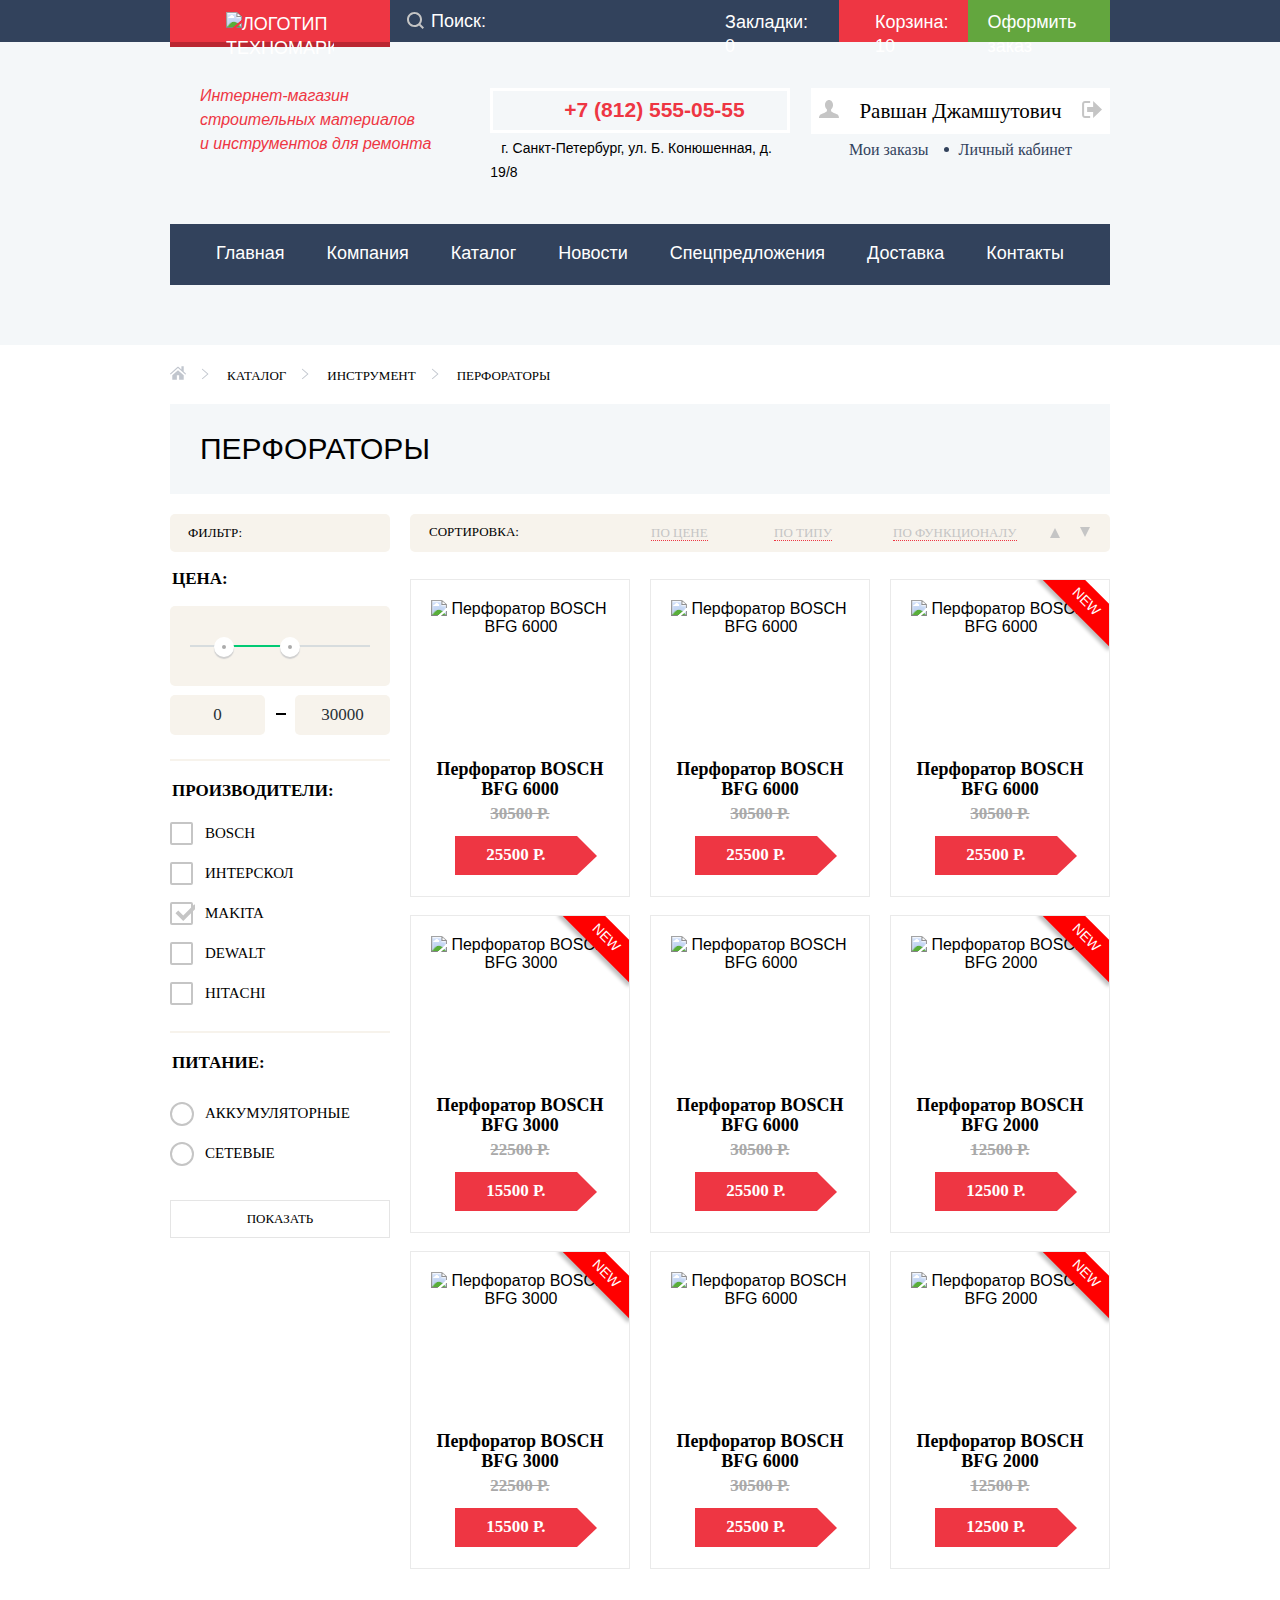
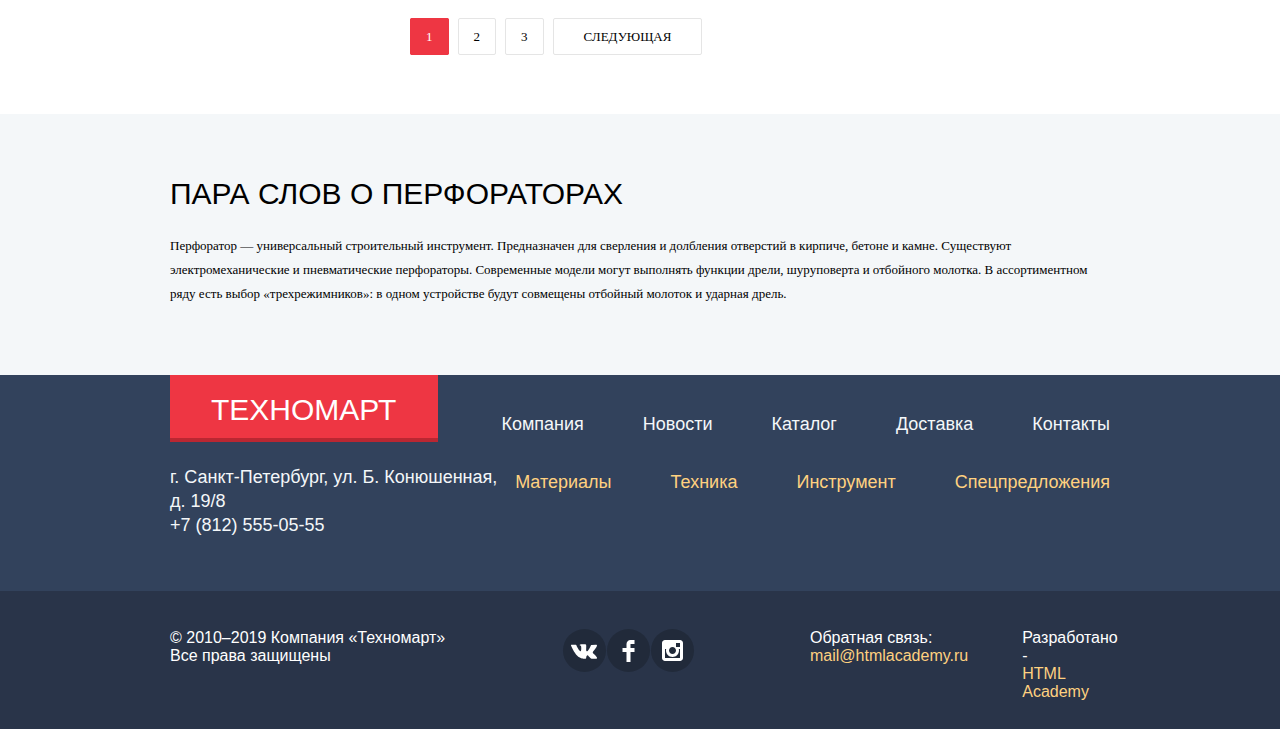
==== catalog.html @ 8b53e5fe "fix bug" ====
<!DOCTYPE html>
<html lang="ru">

<head>
  <meta charset="utf-8">
  <title>HTML Academy: Техномарт</title>
  <link rel="stylesheet" href="css/normalize.css">
  <link rel="stylesheet" href="css/style.min.css">
  <link rel="icon" href="favicon.ico">
  <link rel="icon" href="img/icons/icon_favicon.svg" type="image/svg+xml">
  <link rel="apple-touch-icon" href="img/favicon180.png">
  <link rel="manifest" href="manifest.webmanifest">
</head>

<body class="page-body">
  <header class="main-header">
    <section class="header-menu">
      <div class="container header-menu_content">
        <h2 class="visually-hidden">Меню</h2>
        <a class="header-menu__logo" href="#"><img src="img/logo.png" alt="Логотип техномаркет"></a>
        <form action="/" method="get" class="header-menu__search">
          <input type="text" placeholder="Поиск:">
          <svg width="17" height="17" viewBox="0 0 17 17" fill="none" xmlns="http://www.w3.org/2000/svg">
            <path fill-rule="evenodd" clip-rule="evenodd" d="M13.458 12.044L17 15.586L15.586 17L12.044 13.458C10.782 14.421 9.21 15 7.5 15C3.35786 15 0 11.6421 0 7.5C0 3.35786 3.35786 0 7.5 0C11.6421 0 15 3.35786 15 7.5C15.0001 9.14309 14.4581 10.7403 13.458 12.044ZM7.5 2C4.467 2 2 4.467 2 7.5C2.00331 10.5362 4.4638 12.9967 7.5 13C10.532 13 13 10.532 13 7.5C13 4.467 10.532 2 7.5 2Z" fill="#C5C5C5"/>
          </svg>
        </form>
        <a href="#" class="header-menu__bookmark">Закладки: 0</a>
        <a href="#" class="header-menu__cart  cart_not-empty">Корзина: 10</a>
        <a href="#" class="header-menu__checkout">Оформить заказ </a>
      </div>
    </section>
    <div class="header-info container">
      <p class="header-info__description">Интернет-магазин <br> строительных материалов <br> и инструментов для ремонта
      </p>
      <p class="header-info__contact">
        <a href="tel:+78125550555">+7 (812) 555-05-55</a> <br>
        <span> г. Санкт-Петербург, ул. Б. Конюшенная, д. 19/8</span>
      </p>
      <div class="header-info__authuser-navigation">
        <a class="user-name" href="#">
          <svg width="20" height="18" viewBox="0 0 20 18" fill="none" xmlns="http://www.w3.org/2000/svg">
            <path
              d="M17.881 14.166C15.737 13.431 13.625 12.5 12.674 11.776C12.017 11.275 11.904 10.158 12.157 9.361C13.275 8.458 14.021 6.884 14.021 5.083C14.021 2.276 12.221 0 10 0C7.77902 0 5.97901 2.276 5.97901 5.083C5.97901 6.884 6.72501 8.457 7.84201 9.36C8.09501 10.158 7.98302 11.275 7.32502 11.776C6.37502 12.5 4.26201 13.43 2.11801 14.166C-0.0259852 14.902 1.48343e-05 18 1.48343e-05 18H20C20 18 20.025 14.901 17.881 14.166Z"
              fill="#C5C5C5" />
          </svg>
          <span>Равшан Джамшутович</span>
          <svg width="20" height="17" viewBox="0 0 20 17" fill="none" xmlns="http://www.w3.org/2000/svg">
            <path d="M20 8.5L11.125 0V6H5.125V11H11.125V17L20 8.5Z" fill="#C5C5C5"/>
            <path d="M2.10601 13.952V3.048C2.12401 2.672 2.27701 1.991 3.11601 1.991H8.14301V0H3.11601C0.938006 0 0.112006 1.81 0.0870056 3.027V13.973C0.112006 15.189 0.938006 17 3.11601 17H8.14301V15.01H3.11601C2.27701 15.01 2.12401 14.327 2.10601 13.952Z" fill="#C5C5C5"/>
            </svg>
        </a>
        <div class="authuser-navigation__wrap">
          <a class="my-orders" href="#">Мои заказы</a>
          <a class="back-office" href="#">Личный кабинет</a></div>
      </div>
    </div>
    <nav class="header-nav container">
      <ul class="header-nav__list container">
        <li class="header-nav__item"><a href="index.html">Главная</a></li>
        <li class="header-nav__item"><a href="#">Компания</a></li>
        <li class="header-nav__item"><a href="catalog.html">Каталог</a></li>
        <li class="header-nav__item"><a href="#">Новости</a></li>
        <li class="header-nav__item"><a href="#">Спецпредложения</a></li>
        <li class="header-nav__item"><a href="#">Доставка</a></li>
        <li class="header-nav__item"><a href="#">Контакты</a></li>
      </ul>
    </nav>
  </header>
  <main class="">
    <div class="container">
      <ul class="breadcrumbs">
        <li>
          <a href="index.html"><svg width="16" height="20" viewBox="0 0 14 12" fill="none"
              xmlns="http://www.w3.org/2000/svg">
              <path d="M2 7.99999V12H6V7.99999H8V12H12V7.99999L7 3.51599L2 7.99999Z" fill="#C1C6CE" />
              <path
                d="M13.831 6.365L12 4.751V0H9.99998V2.987L7.33198 0.635C7.31198 0.618 7.28898 0.612 7.26798 0.598C7.24294 0.579705 7.21614 0.56396 7.18798 0.551C7.15708 0.540195 7.12529 0.532163 7.09298 0.527C7.06198 0.521 7.03198 0.515 6.99998 0.515C6.96898 0.515 6.93898 0.521 6.90798 0.527C6.87551 0.531919 6.84366 0.5403 6.81298 0.552C6.78498 0.563 6.75998 0.581 6.73298 0.598C6.71198 0.612 6.68798 0.618 6.66898 0.635L0.170976 6.365C0.0162401 6.50291 -0.0375953 6.72187 0.0355474 6.9158C0.10869 7.10974 0.293707 7.23862 0.500976 7.24C0.622907 7.24035 0.740711 7.19586 0.831976 7.115L6.99998 1.677L13.169 7.115C13.3778 7.27913 13.6784 7.25178 13.8542 7.05265C14.0299 6.85352 14.0198 6.55183 13.831 6.365Z"
                fill="#C1C6CE" />
            </svg>
          </a>
        </li>
        <li>
          <a href="catalog.html">Каталог</a>
        </li>
        <li>
          <a href="#">Инструмент</a>
        </li>
        <li>
          <a href="#">Перфораторы</a>
        </li>
      </ul>
      <section class="catalog-header">
        <h1 class="catalog-header__title">Перфораторы</h1>
      </section>
    </div>
    <div class="page-catalog container">
      <section class="filters">
        <h2>Фильтр:</h2>
        <form class="filter" action="/" method="get">
          <fieldset class="filter-price">
            <legend>Цена:</legend>
            <div class="range-filter">
              <div class="range-controls">
                <div class="scale">
                  <div class="bar" style="width: 30%; margin-left: 20%"></div>
                </div>
                <div class="toggle toggle-min" tabindex="0" style="left: 20%"></div>
                <div class="toggle toggle-max" tabindex="0" style="left: 50%"></div>
              </div>
              <div class="price-controls">
                <label class="min-price">
                  <input type="text" name="min-price" value="0">
                </label>
                <label class="max-price">
                  <input type="text" name="max-price" value="30000">
                </label>
              </div>
            </div>
          </fieldset>
          <fieldset class="filter-maker">
            <legend>Производители:</legend>
            <ul>
              <li class="filter-option">
                <input class="visually-hidden filter-input-checkbox filter-input" type="checkbox" name="bosh" id="filter-bosh">
                <label for="filter-bosh">BOSCH</label>
              </li>
              <li class="filter-option">
                <input class="visually-hidden filter-input-checkbox filter-input" type="checkbox" name="interskol"
                  id="filter-interskol">
                <label for="filter-interskol">Интерскол</label>
              </li>
              <li class="filter-option">
                <input class="visually-hidden filter-input-checkbox filter-input" type="checkbox" name="makita" id="filter-makita"
                  checked>
                <label for="filter-makita">Makita</label>
              </li>
              <li class="filter-option">
                <input class="visually-hidden filter-input-checkbox filter-input" type="checkbox" name="dewalt" id="filter-dewalt">
                <label for="filter-dewalt">DeWalt</label>
              </li>
              <li class="filter-option">
                <input class="visually-hidden filter-input-checkbox filter-input" type="checkbox" name="hitachi" id="filter-hitachi">
                <label for="filter-hitachi">Hitachi</label>
              </li>
            </ul>
          </fieldset>
          <fieldset class="filter-powered">
            <legend>Питание:</legend>
            <ul>
              <li class="filter-option">
                <input class="visually-hidden filter-input-radio filter-input" type="radio" name="supply" id="filter-accum"
                  value="filter-accum">
                <label for="filter-accum">Аккумуляторные</label>
              </li>
              <li class="filter-option">
                <input class="visually-hidden filter-input-radio filter-input" type="radio" name="supply" id="filter-network"
                  value="filter-network">
                <label for="filter-network">Сетевые</label>
              </li>
            </ul>
          </fieldset>
          <button class="filter-submit" type="submit">Показать</button>
        </form>
      </section>
      <section class="sorting">
        <h2>Сортировка:</h2>
        <ul>
          <li>
            <a href="#">По цене</a>
          </li>
          <li>
            <a href="#">По типу</a>
          </li>
          <li>
            <a href="#">По функционалу</a>
          </li>
          <li>
            <a href="#" class="sorting-ascending"></a>
            <a href="#" class="sorting-descending"></a>
        </ul>
      </section>
      <section class="product-list">
        <h2 class="visually-hidden">Список товаров</h2>
        <ul class="product-list-items">
          <li class="product-item">
            <div>
              <h3>Перфоратор BOSCH BFG 6000</h3>
              <div class="product-item__image">
                <div class="product-item__image-hover">
                  <a href="#" class="btn btn-buy_green"> Купить</a>
                  <a href="#" class="btn btn-to-bookmarks">В закладки</a>
                </div>
                <img src="img/prod_perforator_2.jpg" width="144" height="128" alt="Перфоратор BOSCH BFG 6000">
              </div>
            </div>
            <p class="product-item__cost">
              <span>30500 Р.</span>
              <a href="#" class="button button_red">25500 Р.</a>
            </p>
          </li>
          <li class="product-item">
            <div>
              <h3 class="product-item-title">Перфоратор BOSCH BFG 6000</h3>
              <div class="product-item__image">
                <div class="product-item__image-hover">
                  <a href="#" class="btn btn-buy_green"> Купить</a>
                  <a href="#" class="btn btn-to-bookmarks">В закладки</a>
                </div>
                <img src="img/prod_perforator_2.jpg" width="144" height="128" alt="Перфоратор BOSCH BFG 6000">
              </div>
            </div>
            <p class="product-item__cost">
              <span>30500 Р.</span>
              <a href="#" class="button button_red">25500 Р.</a>
            </p>
          </li>
          <li class="product-item">
            <div>
              <h3 class="product-item-title">Перфоратор BOSCH BFG 6000</h3>
              <div class="product-item__image">
                <div class="product-item__image-hover">
                  <a href="#" class="btn btn-buy_green"> Купить</a>
                  <a href="#" class="btn btn-to-bookmarks">В закладки</a>
                </div>
                <img src="img/prod_perforator_3.jpg" width="144" height="128" alt="Перфоратор BOSCH BFG 6000">
              </div>
            </div>
            <p class="product-item__cost">
              <span>30500 Р.</span>
              <a href="#" class="button button_red">25500 Р.</a>
            </p>
          </li>
          <li class="product-item">
            <div>
              <h3 class="product-item-title">Перфоратор BOSCH BFG 3000</h3>
              <div class="product-item__image">
                <div class="product-item__image-hover">
                  <a href="#" class="btn btn-buy_green"> Купить</a>
                  <a href="#" class="btn btn-to-bookmarks">В закладки</a>
                </div>
                <img src="img/prod_perforator_3.jpg" width="144" height="128" alt="Перфоратор BOSCH BFG 3000">
              </div>
            </div>
            <p class="product-item__cost">
              <span>22500 Р.</span>
              <a href="#" class="button button_red">15500 Р.</a>
            </p>
          </li>
          <li class="product-item">
            <div>
              <h3 class="product-item-title">Перфоратор BOSCH BFG 6000</h3>
              <div class="product-item__image">
                <div class="product-item__image-hover">
                  <a href="#" class="btn btn-buy_green"> Купить</a>
                  <a href="#" class="btn btn-to-bookmarks">В закладки</a>
                </div>
                <img src="img/prod_perforator_2.jpg" width="144" height="128" alt="Перфоратор BOSCH BFG 6000">
              </div>
            </div>
            <p class="product-item__cost">
              <span>30500 Р.</span>
              <a href="#" class="button button_red">25500 Р.</a>
            </p>
          </li>
          <li class="product-item">
            <div>
              <h3 class="product-item-title">Перфоратор BOSCH BFG 2000</h3>
              <div class="product-item__image">
                <div class="product-item__image-hover">
                  <a href="#" class="btn btn-buy_green"> Купить</a>
                  <a href="#" class="btn btn-to-bookmarks">В закладки</a>
                </div>
                <img src="img/prod_perforator_1.jpg" width="144" height="128" alt="Перфоратор BOSCH BFG 2000">
              </div>
            </div>
            <p class="product-item__cost">
              <span>12500 Р.</span>
              <a href="#" class="button button_red">12500 Р.</a>
            </p>
          </li>
          <li class="product-item">
            <div>
              <h3 class="product-item-title">Перфоратор BOSCH BFG 3000</h3>
              <div class="product-item__image">
                <div class="product-item__image-hover">
                  <a href="#" class="btn btn-buy_green"> Купить</a>
                  <a href="#" class="btn btn-to-bookmarks">В закладки</a>
                </div>
                <img src="img/prod_perforator_3.jpg" width="144" height="128" alt="Перфоратор BOSCH BFG 3000">
              </div>
            </div>
            <p class="product-item__cost">
              <span>22500 Р.</span>
              <a href="#" class="button button_red">15500 Р.</a>
            </p>
          </li>
          <li class="product-item">
            <div>
              <h3 class="product-item-title">Перфоратор BOSCH BFG 6000</h3>
              <div class="product-item__image">
                <div class="product-item__image-hover">
                  <a href="#" class="btn btn-buy_green"> Купить</a>
                  <a href="#" class="btn btn-to-bookmarks">В закладки</a>
                </div>
                <img src="img/prod_perforator_2.jpg" width="144" height="128" alt="Перфоратор BOSCH BFG 6000">
              </div>
            </div>
            <p class="product-item__cost">
              <span>30500 Р.</span>
              <a href="#" class="button button_red">25500 Р.</a>
            </p>
          </li>
          <li class="product-item">
            <div>
              <h3 class="product-item-title">Перфоратор BOSCH BFG 2000</h3>
              <div class="product-item__image">
                <div class="product-item__image-hover">
                  <a href="#" class="btn btn-buy_green"> Купить</a>
                  <a href="#" class="btn btn-to-bookmarks">В закладки</a>
                </div>
                <img src="img/prod_perforator_1.jpg" width="144" height="128" alt="Перфоратор BOSCH BFG 2000">
              </div>
            </div>
            <p class="product-item__cost">
              <span>12500 Р.</span>
              <a href="#" class="button button_red">12500 Р.</a>
            </p>
          </li>
        </ul>
        <ul class="pagination-list">
          <li class="pagination-item"><a href="#" class="active">1</a></li>
          <li class="pagination-item"><a href="#">2</a></li>
          <li class="pagination-item"><a href="#">3</a></li>
          <li class="pagination-item"><a href="#">Следующая</a></li>
        </ul>
      </section>
    </div>
    <section class="catalog-items-info">
      <div class="container">
        <h2>Пара слов о перфораторах</h2>
        <p>
          Перфоратор — универсальный строительный инструмент. Предназначен для сверления и долбления отверстий в
          кирпиче,
          бетоне и камне.
          Существуют электромеханические и пневматические перфораторы. Современные модели могут выполнять функции дрели,
          шуруповерта и отбойного молотка.
          В ассортиментном ряду есть выбор «трехрежимников»: в одном устройстве будут совмещены отбойный молоток и
          ударная
          дрель.
        </p>
      </div>
    </section>
  </main>
  <footer class="main-footer">
    <div class="container">
      <nav class="footer-nav">
        <p class="footer-logo">
          ТЕХНОМАРТ
        </p>
        <ul class="footer-nav__list">
          <li class="footer-nav__item"><a href="#">Компания</a></li>
          <li class="footer-nav__item"><a href="#">Новости</a></li>
          <li class="footer-nav__item"><a href="catalog.html">Каталог</a></li>
          <li class="footer-nav__item"><a href="#">Доставка</a></li>
          <li class="footer-nav__item"><a href="#">Контакты</a></li>
        </ul>
      </nav>
      <section class="footer-menu">
        <h2 class="visually-hidden">Меню и контакты</h2>
        <p class="footer-contacts">
          г. Санкт-Петербург, ул. Б. Конюшенная, д. 19/8 <br>
          <a href="tel:+78125550555">+7 (812) 555-05-55</a>
        </p>
        <ul class="footer-menu__list">
          <li class="footer-menu__item"><a href="#">Материалы</a></li>
          <li class="footer-menu__item"><a href="#">Техника</a></li>
          <li class="footer-menu__item"><a href="#">Инструмент</a></li>
          <li class="footer-menu__item"><a href="#">Спецпредложения</a></li>
        </ul>
      </section>
    </div>
    <div class="footer-about-company">
      <div class="footer-about-company-wrap container">
        <p class="footer-copyright">
          © 2010–2019 Компания «Техномарт» <br>
          Все права защищены
        </p>
        <section class="footer-social">
          <h2 class="visually-hidden">Соцсети</h2>
          <ul>
            <li>
              <a class="social-button" href="#">
                <svg width="27" height="16" viewBox="0 0 26 15" fill="none" xmlns="http://www.w3.org/2000/svg">
                  <path
                    d="M15.5403 11.7281C16.4609 11.4384 17.6395 13.6406 18.8943 14.4834C19.836 15.1219 20.5573 14.9841 20.5573 14.9841L23.9017 14.9372C23.9017 14.9372 25.6495 14.8322 24.8232 13.4803C24.7549 13.3678 24.3389 12.4781 22.334 10.6472C20.2376 8.73186 20.5217 9.04218 23.0456 5.73093C24.5835 3.71249 25.1988 2.47968 25.0062 1.95468C24.8213 1.44936 23.6918 1.58061 23.6918 1.58061L19.9237 1.60593C19.5568 1.60686 19.2458 1.71749 19.1042 2.08874C19.1013 2.09249 18.5062 3.65061 17.7127 4.9753C16.0362 7.77749 15.3669 7.92655 15.0896 7.75124C14.4531 7.3453 14.6139 6.1228 14.6139 5.25374C14.6139 2.5378 15.0299 1.4053 13.7992 1.1128C13.388 1.0153 13.0876 0.951552 12.0389 0.942177C10.6985 0.922489 9.56027 0.942177 8.91508 1.25061C8.48656 1.45968 8.15819 1.91811 8.35753 1.94436C8.6079 1.97718 9.1693 2.09436 9.46975 2.49374C9.8559 3.01124 9.84434 4.17093 9.84434 4.17093C9.84434 4.17093 10.0649 7.36874 9.32434 7.7653C8.8159 8.03718 8.12064 7.48218 6.62516 4.9378C5.86153 3.63655 5.28471 2.19843 5.28471 2.19843C5.28471 2.19843 5.17301 1.93124 4.97079 1.78499C4.73005 1.61155 4.39301 1.55624 4.39301 1.55624L0.816563 1.57874C0.816563 1.57874 0.27923 1.59374 0.0818227 1.82436C-0.0934366 2.02874 0.0673782 2.45061 0.0673782 2.45061C0.0673782 2.45061 2.86864 8.90155 6.04064 12.1509C8.94879 15.1341 12.2537 14.9362 12.2537 14.9362H13.7511C13.7511 14.9362 14.2027 14.8856 14.4338 14.6437C14.6495 14.4187 14.6399 13.9959 14.6399 13.9959C14.6399 13.9959 14.61 12.0187 15.5403 11.7281Z"
                    fill="white" />
                </svg>
              </a>
            </li>
            <li>
              <a class="social-button" href="#">
                <svg width="27" height="22" viewBox="0 0 12 22" fill="none" xmlns="http://www.w3.org/2000/svg">
                  <path d="M12 4V0H8C5.79086 0 4 1.79086 4 4V8H0V12H4V22H8V12H12V8H8V4H12Z" fill="white" />
                </svg>
              </a>
            </li>
            <li>
              <a class="social-button" href="#">
                <svg width="21" height="21" viewBox="0 0 21 21" fill="none" xmlns="http://www.w3.org/2000/svg">
                  <path fill-rule="evenodd" clip-rule="evenodd"
                    d="M3 0H18C19.65 0 21 1.35 21 3V18C21 19.65 19.65 21 18 21H3C1.35 21 0 19.65 0 18V3C0 1.35 1.35 0 3 0ZM14 10.5C14 8.57 12.43 7 10.5 7C8.57 7 7 8.57 7 10.5C7 12.43 8.57 14 10.5 14C12.43 14 14 12.43 14 10.5ZM3 18V9H4.181C4.0626 9.49127 4.00186 9.99467 4 10.5C4 14.0899 6.91015 17 10.5 17C14.0899 17 17 14.0899 17 10.5C16.9986 9.99464 16.9379 9.49118 16.819 9H18V18H3ZM14 7H18V3H14V7Z"
                    fill="white" />
                </svg>
              </a>
            </li>
          </ul>
        </section>
        <div class="feedback-wrap">
          <p class="footer-feedback">
            Обратная связь: <br>
            <a href="mailto:mail@htmlacademy.ru">mail@htmlacademy.ru</a>
          </p>
          <p class="footer-developer">
            Разработано - <br>
            <a href="https://htmlacademy.ru">HTML Academy</a>
          </p>
        </div>
      </div>
    </div>
  </footer>
  <section class="modal modal-add-to-cart">
    <div>
      <div class="check-mark"></div>
      <h2>Товар добавлен в корзину!</h2>
    </div>
    <button class="button-checkout">Оформить заказ</button>
    <button class="button-continue-shopping">Продолжить пкупки</button>
    <button class="modal-close" type="button" aria-label="Закрыть"></button>
  </section>
</body>
</html>
---- css/style.min.css ----
@font-face{font-family:Cuprum;font-weight:400;font-style:normal;src:url(../fonts/cuprum.woff2) format("woff2"),url(../fonts/cuprum.woff) format("woff")}@font-face{font-family:Cuprum;font-weight:400;font-style:italic;src:url(../fonts/cuprumitalic.woff2) format("woff2"),url(../fonts/cuprumitalic.woff) format("woff")}@font-face{font-family:Cuprum;font-weight:700;font-style:normal;src:url(../fonts/cuprumbold.woff2) format("woff2"),url(../fonts/cuprumbold.woff) format("woff")}@font-face{font-family:"PT Sans";font-weight:400;font-style:normal;src:url(../fonts/ptsans.woff2) format("woff2"),url(../fonts/ptsans.woff) format("woff")}@font-face{font-family:"PT Sans";font-weight:700;font-style:normal;src:url(../fonts/ptsansbold.woff2) format("woff2"),url(../fonts/ptsansbold.woff) format("woff")}:root{--basic-black:#000000;--basic-white:#ffffff;--basic-red:#EE3643;--dirty-red:#CA2C37;--dark-red:#BA2732;--trans-white:rgb(255, 255, 255, 0.3);--pale-blue:#f4f7f9;--dirty-blue:#32425C;--light-green:#8ED78F;--basc-yellow:#FFC047;--light-yellow:#FFBF47;--pale-yellow:#F9F5F0;--basic-turquoise:#3BBCE3;--light-purple:#DC91D8;--basic-gold:#FFD180;--pale-gold:#F7F3EC;--black-blue:#293449;--basic-green:#63A63E;--green-success:#5FBB2D;--dark-blue:#161D29;--basic-gray:#3D546F;--pale-gray:#C5C5C5;--basic-greylight:rgb(197, 197, 197, 0.3);--dark-grey:rgb(169, 169, 169, 0.3);--lite-gray:#F4F4F4;--dakr-green:#367315;--dirty-green:#518534}body{font-family:Cuprum,Arial,sans-serif;font-weight:400;font-style:normal;font-size:16px;color:var(--basic-black);min-width:1200px;margin:0;padding:0;-webkit-box-sizing:border-box;box-sizing:border-box}a{text-decoration:none}img{max-width:100%;height:auto}ul{margin:0;padding:0}.page{height:100%}.page-body{min-height:100%;display:-ms-grid;display:grid;-ms-grid-rows:-webkit-min-content 1fr -webkit-min-content;-ms-grid-rows:min-content 1fr min-content;grid-template-rows:-webkit-min-content 1fr -webkit-min-content;grid-template-rows:min-content 1fr min-content;-ms-flex-line-pack:start;align-content:start}.container{max-width:940px;margin:0 auto}.button{text-align:center;vertical-align:middle;border:none;text-transform:uppercase}.button_white{font:inherit;color:var(--basic-black);background-color:var(--basic-white)}.button_red{font:inherit;color:var(--basic-white);background-color:var(--basic-red);padding:11px 33px 9px 46px}.button_trans-white{font:inherit;color:var(--basic-white);background-color:var(--trans-white);padding:10px 24px}.button_white:hover{font:inherit;color:var(--basic-red)}.visually-hidden{position:absolute;width:1px;height:1px;margin:-1px;border:0;padding:0;white-space:nowrap;-webkit-clip-path:inset(100%);clip-path:inset(100%);clip:rect(0 0 0 0);overflow:hidden}.main-header{background-color:var(--pale-blue);padding-bottom:60px}.header-menu{background-color:var(--dirty-blue)}.header-menu_content{display:-webkit-box;display:-ms-flexbox;display:flex;height:42px}.header-menu_content a{display:block;color:var(--basic-white);font-size:18px;line-height:24px}.header-menu__logo{width:220px;padding:12px 56px;background-color:var(--basic-red);text-transform:uppercase;-webkit-box-shadow:0 5px 0 0 #ba2732;box-shadow:0 5px 0 0 #ba2732;-webkit-box-sizing:border-box;box-sizing:border-box}.header-menu__logo:focus{background-color:#ba2732}.header-menu__search{-webkit-box-flex:1;-ms-flex-positive:1;flex-grow:1;position:relative}.header-menu__search svg{position:absolute;width:17px;height:17px;top:12px;left:17px}.header-menu__search:hover svg path{fill:var(--basic-white)}.header-menu__search input{width:140px;background-color:transparent;-webkit-box-sizing:border-box;box-sizing:border-box;border:none;color:var(--basic-white);font-size:18px;line-height:24px;outline:0;padding:9px 41px;width:100%;height:100%}.header-menu__search input::-webkit-input-placeholder{color:var(--basic-white)}.header-menu__search input::-moz-placeholder{color:var(--basic-white)}.header-menu__search input:-ms-input-placeholder{color:var(--basic-white)}.header-menu__search input::-ms-input-placeholder{color:var(--basic-white)}.header-menu__search input::placeholder{color:var(--basic-white)}.header-menu__search input:active{-webkit-box-sizing:border-box;box-sizing:border-box;border:none}.header-menu__search input:focus{background:#fff;color:#000}.header-menu__search input:hover~svg path{opacity:1}.header-menu__search input:focus~svg path{fill:var(--basic-red);opacity:1}.header-menu__bookmark{position:relative;width:165px;-webkit-box-sizing:border-box;box-sizing:border-box;padding:10px 24px 9px 44px}.header-menu__cart{position:relative;width:136px;-webkit-box-sizing:border-box;box-sizing:border-box;padding:10px 10px 9px 36px}.header-menu__bookmark:focus,.header-menu__cart:focus{background-color:var(--dark-blue);opacity:.5}.header-menu__bookmark::before{position:absolute;content:"";width:14px;height:16px;background-image:url(../img/icons/icon_bookmark.svg);background-repeat:no-repeat;background-position:0 0;top:13px;left:21px;opacity:.5}.header-menu__cart::before{position:absolute;content:"";width:15px;height:15px;background-image:url(../img/icons/icon_cart.svg);background-repeat:no-repeat;background-position:0 0;top:13px;left:12px;opacity:.5}.header-menu__bookmark:active::before,.header-menu__bookmark:focus::before,.header-menu__bookmark:hover::before,.header-menu__cart:active::before,.header-menu__cart:focus::before,.header-menu__cart:hover::before{opacity:1}.header-menu__checkout{background-color:var(--basic-green);display:block;width:150px;padding:10px 16px 9px 19px;-webkit-box-sizing:border-box;box-sizing:border-box}.header-menu__checkout:hover{background-color:var(--green-success)}.header-menu__checkout:focus{background-color:var(--basic-green);opacity:.5}.header-info{display:-ms-grid;display:grid;-ms-grid-columns:1fr 1fr 1fr;grid-template-columns:1fr 1fr 1fr;-webkit-box-pack:justify;-ms-flex-pack:justify;justify-content:space-between;padding-top:42px;-webkit-box-align:start;-ms-flex-align:start;align-items:flex-start}.header-info__description{color:var(--basic-red);font-style:italic;padding-left:30px;text-align:left;line-height:24px;margin:0}.header-info__contact{margin:0;font-size:14px;line-height:24px;padding-left:7px;padding-top:4px}.header-info__contact a{position:relative;color:var(--basic-red);border:3px solid var(--basic-white);display:inline-block;font-weight:700;font-size:21px;line-height:30px;padding:4px 42px 5px 71px;text-align:left;margin-bottom:3px}.header-info__contact a::before{position:absolute;content:"";width:18px;height:18px;background-image:url(../img/icons/icon_phone.svg);background-repeat:no-repeat;background-position:0 0;top:11px;left:35px}.header-info__contact span{padding-left:11px}.header-info__user-navigation{display:-webkit-box;display:-ms-flexbox;display:flex;-webkit-box-pack:end;-ms-flex-pack:end;justify-content:flex-end;padding-top:4px}.header-info__user-navigation a{display:block;font-size:21px;font-weight:400;background-color:var(--basic-white);color:var(--basic-black)}.header-info__user-navigation a:hover{color:var(--basic-red)}.header-info__user-navigation a:active,.header-info__user-navigation a:focus{opacity:.5}.registration-button{padding:10px 24px}.login-button svg{position:absolute;width:22px;height:18px;top:14px;left:18px}.login-button:hover svg path{fill:var(--basic-gray)}.login-button{padding:10px 27px 10px 45px;margin-right:10px;position:relative}.header-nav{margin-top:40px}.header-nav__list{background-color:var(--dirty-blue);display:-webkit-box;display:-ms-flexbox;display:flex;list-style:none;margin:0;padding:0 25px}.header-nav__item{-webkit-box-flex:1;-ms-flex-positive:1;flex-grow:1}.header-nav__item a{color:var(--basic-white);font-size:18px;display:block;padding-top:19px;padding-bottom:21px;text-align:center}.header-nav__item a:hover{background-color:#293449}.header-nav__item a:active,.header-nav__item a:focus{background-color:#1d2739;color:var(--pale-gray)}.offers__list{display:-ms-grid;display:grid;-ms-grid-columns:1fr 20px 1fr 20px 1fr;grid-template-columns:1fr 1fr 1fr;-ms-grid-rows:123px 20px 123px 20px 123px;grid-template-rows:123px 123px 123px;gap:20px;list-style:none;margin-top:59px;margin-bottom:0;padding:0}.offers__list>:nth-child(1){-ms-grid-row:1;-ms-grid-column:1}.offers__list>:nth-child(2){-ms-grid-row:1;-ms-grid-column:3}.offers__list>:nth-child(3){-ms-grid-row:1;-ms-grid-column:5}.offers__list>:nth-child(4){-ms-grid-row:3;-ms-grid-column:1}.offers__list>:nth-child(5){-ms-grid-row:3;-ms-grid-column:3}.offers__list>:nth-child(6){-ms-grid-row:3;-ms-grid-column:5}.offers__list>:nth-child(7){-ms-grid-row:5;-ms-grid-column:1}.offers__list>:nth-child(8){-ms-grid-row:5;-ms-grid-column:3}.offers__list>:nth-child(9){-ms-grid-row:5;-ms-grid-column:5}.offes__item{padding:20px 23px}.offes__item a{display:block;width:135px;height:38px;padding:10px 24px 10px 23px;font-size:14px;line-height:18px;color:var(--basic-white);background-color:rgba(255,255,255,.3);-webkit-box-sizing:border-box;box-sizing:border-box;text-transform:uppercase;text-align:center;margin-top:14px}.offes__item a:hover{background-color:var(--basic-greylight)}.offes__item a:active,.offes__item a:focus{background-color:var(--dark-grey)}.offes__item h3{color:var(--basic-white);margin:0;font-size:24px;line-height:30px;font-weight:700}.offes__item_yellow{background-color:var(--light-yellow);background-image:url(../img/icons/icon_materials.svg);background-repeat:no-repeat;background-position:83% 53%;position:relative;overflow:hidden}.offes__item_yellow::after{position:absolute;background-color:red;text-align:center;-webkit-transform:rotate(45deg);-ms-transform:rotate(45deg);transform:rotate(45deg);width:100px;height:30px;content:"new";right:-27px;top:7px;-webkit-box-shadow:0 4px 4px rgba(0,0,0,.25);box-shadow:0 4px 4px rgba(0,0,0,.25);font-size:14px;line-height:18px;font-weight:400;color:var(--basic-white);text-transform:uppercase;display:inline-block;padding-top:5px;-webkit-box-sizing:border-box;box-sizing:border-box}.add-new-label{background-image:url(../img/new_label.png);background-repeat:no-repeat;background-position:right top}.offes__item_blue{background-color:var(--basic-turquoise);background-image:url(../img/icons/icon_instrument.svg);background-repeat:no-repeat;background-position:86% 53%}.offes__item_purple{background-color:var(--light-purple);background-image:url(../img/icons/icon_technics.svg);background-repeat:no-repeat;background-position:86% 53%}.offes__item_green{background-color:var(--light-green);background-image:url(../img/icons/icon_service_discounts.svg);background-repeat:no-repeat;background-position:82% 53%}.offes__item_yellow-white{background-color:var(--basc-yellow);background-image:url(../img/icons/icon_service_delivery.svg);background-repeat:no-repeat;background-position:86% 53%}.slider{position:relative;-ms-grid-row:2;-ms-grid-row-span:2;grid-row:2/4;-ms-grid-column:1;-ms-grid-column-span:2;grid-column:1/3}.slider_arrows{position:absolute;display:-webkit-box;display:-ms-flexbox;display:flex;-webkit-box-pack:justify;-ms-flex-pack:justify;justify-content:space-between;width:100%;left:0;top:106px;padding:0 24px 0;-webkit-box-sizing:border-box;box-sizing:border-box}.left-arrow,.right-arrow{z-index:10;cursor:pointer}.slider_dots{position:absolute;display:-webkit-box;display:-ms-flexbox;display:flex;-webkit-box-pack:center;-ms-flex-pack:center;justify-content:center;bottom:35px;width:30px;gap:10px;margin-left:calc(50% - 15px)}.slider_dots li{width:10px;height:10px;border-radius:50%;background:var(--basic-white);text-decoration:none;list-style-type:none;cursor:pointer}.slider_dots li.active{width:6px;height:6px;border-radius:50%;background:var(--basic-red);border:2px solid var(--basic-white)}.slider__item{width:100%;height:100%;background-size:cover;padding:20px 25px;-webkit-box-sizing:border-box;box-sizing:border-box}.slider__item h3{text-transform:uppercase;color:var(--basic-white);font-weight:700;font-size:36px;margin:0}.slider__item p{color:var(--basic-white);font-size:18px;margin-top:8px;margin-bottom:122px}.slider__item a{color:var(--basic-white);background-color:var(--basic-red);padding:12px 46px 10px 46px;font-size:14px;line-height:18px;text-transform:uppercase}.slider__item a:hover{background-color:var(--dirty-red)}.slider__item a:active,.slider__item a:focus{background-color:var(--dark-red)}.slider__item_first{display:none;background-image:url(../img/slider_2.jpg)}.slider__item_second{background-image:url(../img/slider_1.jpg)}.popular-goods{padding-top:59px}.popular-goods__header{display:-webkit-box;display:-ms-flexbox;display:flex;-webkit-box-pack:justify;-ms-flex-pack:justify;justify-content:space-between;-webkit-box-align:center;-ms-flex-align:center;align-items:center;height:89px;background-color:var(--pale-yellow);padding-left:28px;padding-right:14px}.popular-goods__header h2{margin:0;color:var(--dirty-blue);font-size:30px;line-height:30px;font-weight:400;text-transform:uppercase}.popular-goods__header a{display:block;padding:12px 21px 10px 27px;font-size:14px;background-color:var(--basic-red);color:var(--basic-white);line-height:18px;text-transform:uppercase;text-align:center}.popular-goods__header a:hover{background-color:var(--dirty-red)}.popular-goods__header a:active,.popular-goods__header a:focus{background-color:var(--dark-red)}.popular-goods__list{margin-top:20px;list-style:none;display:-webkit-box;display:-ms-flexbox;display:flex;padding:0;-webkit-box-pack:justify;-ms-flex-pack:justify;justify-content:space-between}.product-item{text-align:center;display:-webkit-box;display:-ms-flexbox;display:flex;-webkit-box-orient:vertical;-webkit-box-direction:normal;-ms-flex-direction:column;flex-direction:column;width:220px;height:318px;border:1px solid #eaeaea;padding:20px;-webkit-box-sizing:border-box;box-sizing:border-box}.popular-goods__list .product-item:nth-child(2n){position:relative;overflow:hidden}.popular-goods__list .product-item:nth-child(2n)::after{position:absolute;background-color:red;text-align:center;-webkit-transform:rotate(45deg);-ms-transform:rotate(45deg);transform:rotate(45deg);width:100px;height:30px;content:"new";right:-27px;top:7px;-webkit-box-shadow:0 4px 4px rgba(0,0,0,.25);box-shadow:0 4px 4px rgba(0,0,0,.25);font-size:14px;line-height:18px;font-weight:400;color:var(--basic-white);text-transform:uppercase;display:inline-block;padding-top:5px;-webkit-box-sizing:border-box;box-sizing:border-box;z-index:5}.product-item p{margin:0 auto;height:159px}.product-item:hover{-webkit-box-shadow:0 0 10px rgba(0,0,0,.1);box-shadow:0 0 10px rgba(0,0,0,.1)}.product-item:hover img{display:none}.product-item .product-item__image-hover{top:18px}.product-item:hover .product-item__image-hover{display:block}.product-item .btn-wrap{position:absolute}.product-item>div{display:-webkit-box;display:-ms-flexbox;display:flex;-webkit-box-orient:vertical;-webkit-box-direction:normal;-ms-flex-direction:column;flex-direction:column;color:var(--basic-black)}.product-item h3{-webkit-box-ordinal-group:2;-ms-flex-order:1;order:1;margin:0;color:var(--basic-black);font-family:"PT Sans";font-size:18px;line-height:20px;font-weight:700}.product-item-title{color:var(--basic-black);font-family:"PT Sans";font-size:18px;line-height:20px;font-weight:700}.product-item__image{width:180px;height:159px;margin:0;-o-object-fit:contain;object-fit:contain;position:relative}.product-item__image-hover{position:absolute;display:none}.product-item__image-hover button{width:135px;height:38px;font-size:14px;line-height:18px;font-weight:400;font-family:Cuprum;text-transform:uppercase;cursor:pointer;outline:0}.btn-buy_green{background:var(--basic-green);-webkit-box-shadow:inset 0 -3px 0 var(--dakr-green);box-shadow:inset 0 -3px 0 var(--dakr-green);border-radius:2px;color:var(--basic-white);border:none;position:relative;padding-left:15px}.btn-buy_green::before{position:absolute;content:"";width:20px;height:20px;background-image:url(../img/icons/icon_cart.svg);background-repeat:no-repeat;background-position:0 0;top:9px;left:27px;opacity:.3}.btn-buy_green:hover{background:var(--green-success)}.btn-buy_green:active{background:var(--dirty-green)}.btn-to-bookmarks{margin-top:10px;background-color:var(--basic-white);-webkit-box-sizing:border-box;box-sizing:border-box;border-radius:2px;-webkit-filter:drop-shadow(0 4px 4px rgba(0, 0, 0, .25));filter:drop-shadow(0 4px 4px rgba(0, 0, 0, .25));border:3px solid var(--basic-green);color:var(--dirty-blue)}.btn-to-bookmarks:hover{border-color:var(--dirty-blue)}.btn-to-bookmarks:active{opacity:.5}.product-item__cost{text-align:center;margin:0}.product-item__cost span{text-decoration:line-through;display:block;font-size:17px;font-weight:700;margin-top:6px;line-height:18px;font-family:"PT Sans";color:#a9a9a9}p.product-item__cost{margin:0}.product-item__cost a{position:relative;display:block;width:122px;height:39px;margin-top:13px;margin-left:24px;background-color:var(--basic-red);padding:10px;-webkit-box-sizing:border-box;box-sizing:border-box;font-size:17px;color:var(--basic-white);line-height:18px;font-weight:700;font-family:"PT Sans"}.product-item__cost a::after{content:'';position:absolute;width:0;height:0;border-top:20px solid transparent;border-left:20px solid var(--basic-red);border-bottom:19px solid transparent;top:0;right:-20px}.popular-manufacturers{padding-top:75px}.popular-manufacturers__header{display:-webkit-box;display:-ms-flexbox;display:flex;-webkit-box-pack:justify;-ms-flex-pack:justify;justify-content:space-between;-webkit-box-align:center;-ms-flex-align:center;align-items:center;height:89px;background-color:var(--pale-yellow);padding-left:28px;padding-right:20px}.popular-manufacturers__header h2{margin:0;color:var(--dirty-blue);font-size:30px;line-height:30px;font-weight:400;text-transform:uppercase}.popular-manufacturers__header a{width:192px;display:block;text-align:center;font-size:14px;background-color:var(--basic-red);color:var(--basic-white);line-height:18px;text-transform:uppercase;padding-top:11px;padding-bottom:9px}.popular-manufacturers__header a:hover{background-color:var(--dirty-red)}.popular-manufacturers__header a:active,.popular-manufacturers__header a:focus{background-color:var(--dark-red)}.popular-manufacturers__list{display:-ms-grid;display:grid;-ms-grid-columns:1fr 20px 1fr 20px 1fr 20px 1fr;grid-template-columns:1fr 1fr 1fr 1fr;-ms-grid-rows:145px 20px 145px;grid-template-rows:145px 145px;gap:20px;list-style:none;margin:20px 0 0 0;padding:0}.popular-manufacturers__list>:nth-child(1){-ms-grid-row:1;-ms-grid-column:1}.popular-manufacturers__list>:nth-child(2){-ms-grid-row:1;-ms-grid-column:3}.popular-manufacturers__list>:nth-child(3){-ms-grid-row:1;-ms-grid-column:5}.popular-manufacturers__list>:nth-child(4){-ms-grid-row:1;-ms-grid-column:7}.popular-manufacturers__list>:nth-child(5){-ms-grid-row:3;-ms-grid-column:1}.popular-manufacturers__list>:nth-child(6){-ms-grid-row:3;-ms-grid-column:3}.popular-manufacturers__list>:nth-child(7){-ms-grid-row:3;-ms-grid-column:5}.popular-manufacturers__list>:nth-child(8){-ms-grid-row:3;-ms-grid-column:7}.popular-manufacturers__item a{display:-webkit-box;display:-ms-flexbox;display:flex;-webkit-box-pack:center;-ms-flex-pack:center;justify-content:center;-ms-flex-item-align:center;align-self:center;height:145px;-webkit-box-align:center;-ms-flex-align:center;align-items:center;border:1px solid #eaeaea;cursor:pointer}.popular-manufacturers__item a:hover{-webkit-box-shadow:0 0 20px rgba(0,0,0,.15);box-shadow:0 0 20px rgba(0,0,0,.15)}.popular-manufacturers__item a:active,.popular-manufacturers__item a:focus{opacity:.3;-webkit-box-shadow:0 0 20px rgba(0,0,0,.15);box-shadow:0 0 20px rgba(0,0,0,.15)}.services{background-color:var(--pale-blue);margin-top:65px;padding-top:64px;padding-bottom:97px}.services h2{color:var(--basic-black);font-size:30px;line-height:30px;font-weight:400;text-transform:uppercase;margin:0}.services p{font-family:"PT Sans";font-weight:400;color:var(--basic-black);font-size:13px;line-height:24px;margin-top:25px;margin-bottom:0}.service-wrapper{margin-top:67px;display:-ms-grid;display:grid;-ms-grid-columns:1fr 2fr;grid-template-columns:1fr 2fr}.services__list-name{list-style:none;width:240px;position:relative}.services__list-name::before{content:"";position:absolute;width:10px;height:279px;background-image:url(../img/shadow.png);right:0;top:-45px}.services__list-name a{background-color:var(--dirty-blue);color:var(--basic-white);font-weight:700;padding-top:16px;padding-left:22px;padding-bottom:17.5px;cursor:pointer;font-size:21px;font-weight:700;line-height:30px;display:block;-webkit-box-shadow:0 1px 0 #293449,inset 0 1px 0 #405069;box-shadow:0 1px 0 #293449,inset 0 1px 0 #405069}.services__list-name a:hover{background-color:var(--black-blue);color:var(--basic-white)}.services__list-name a:active,.services__list-name a:focus{background-color:var(--basic-white);color:var(--dirty-blue);-webkit-box-shadow:none;box-shadow:none}.services__list{list-style:none;background-image:url(../img/service_delivery.png);background-repeat:no-repeat;background-position:158px 23px;padding-left:7px}.services__item h3{font-weight:400;text-transform:uppercase;font-size:30px;line-height:30px;margin:0}.services__item p{font-family:"PT Sans";font-weight:400;margin-top:33px}.index-wrap{display:-ms-grid;display:grid;-ms-grid-columns:2fr 40px 1fr;grid-template-columns:2fr 1fr;gap:40px;padding-top:70px;padding-bottom:67px;font-family:"PT Sans";font-size:13px;line-height:24px}.index-wrap h3{font-size:30px;line-height:30px;font-weight:400;margin:0}.index-wrap p{margin-top:24px;margin-bottom:0}.about-company h3{font-family:Cuprum;font-weight:400;font-size:30px;line-height:30px;text-transform:uppercase}.about-company p:nth-child(2){margin-top:27px}.about-company ul{list-style:none;margin-bottom:21px;padding-left:37px}.about-company li{font-size:18px;line-height:24px;margin-top:14px;line-height:24px;font-size:18px;font-family:Cuprum;font-weight:400;position:relative}.about-company li::before{position:absolute;content:"";width:25px;height:2px;background:var(--basic-red);top:12px;left:-35px}.about-company li:nth-child(1){margin-top:3px}.about-company a{width:220px;height:38px;padding-top:11px;text-transform:uppercase;display:block;background-color:var(--basic-red);text-align:center;font-size:14px;line-height:18px;font-family:Cuprum;text-transform:uppercase;color:var(--basic-white);-webkit-box-sizing:border-box;box-sizing:border-box}.about-company a:hover{background-color:var(--dirty-red)}.about-company a:active,.about-company a:focus{background-color:var(--dark-red)}.contacts h3{text-transform:uppercase;font-size:30px;line-height:30px;font-weight:400;font-family:Cuprum}.contacts img{cursor:pointer}.contacts a{text-transform:uppercase;display:block;background-color:var(--basic-red);text-align:center;padding:10px 0;font-size:14px;line-height:18px;font-family:Cuprum;text-transform:uppercase;color:var(--basic-white);cursor:pointer}.contacts a:hover{background-color:var(--dirty-red)}.contacts a:active,.contacts a:focus{background-color:var(--dark-red)}.map{margin-top:32px;margin-bottom:21px}.main-footer{background-color:var(--dirty-blue)}.footer-nav{display:-webkit-box;display:-ms-flexbox;display:flex;-webkit-box-pack:justify;-ms-flex-pack:justify;justify-content:space-between;-webkit-box-align:start;-ms-flex-align:start;align-items:flex-start}.footer-logo{color:var(--basic-white);font-size:30px;background-color:var(--basic-red);margin:0;padding:18px 42px 11px 41px;-webkit-box-shadow:0 4px 0 0 #ba2732;box-shadow:0 4px 0 0 #ba2732}.footer-nav__list{list-style:none;display:-webkit-box;display:-ms-flexbox;display:flex;gap:59px;-webkit-box-align:start;-ms-flex-align:start;align-items:flex-start;margin-top:37px}.footer-nav__item a{font-size:18px;line-height:24px;color:var(--pale-blue)}.footer-nav__item a:hover{border-bottom:1px solid var(--basic-white)}.footer-menu__item a:active,.footer-menu__item a:focus,.footer-nav__item a:active,.footer-nav__item a:focus{border-bottom:none;opacity:.5}.footer-contacts{color:var(--pale-blue);font-size:18px}.footer-contacts a{text-decoration:none;color:var(--pale-blue)}.footer-menu{display:-webkit-box;display:-ms-flexbox;display:flex;-webkit-box-pack:justify;-ms-flex-pack:justify;justify-content:space-between;font-size:18px;line-height:24px;padding-bottom:54px;margin-top:16px}.footer-menu p{margin-top:11px;margin-bottom:0}.footer-menu__list{list-style:none;display:-webkit-box;display:-ms-flexbox;display:flex;gap:59px;-webkit-box-align:start;-ms-flex-align:start;align-items:flex-start;margin-top:16px}.footer-menu__item a{color:var(--basic-gold);font-size:18px}.footer-menu__item a:hover{border-bottom:1px solid var(--basic-gold)}.footer-about-company{background-color:var(--black-blue);color:var(--basic-white);padding-top:38px;padding-bottom:28px}.footer-about-company-wrap{display:-ms-grid;display:grid;-ms-grid-columns:60px 20px 60px 20px 60px 20px 60px 20px 60px 20px 60px 20px 60px 20px 60px 20px 60px 20px 60px 20px 60px 20px 60px;grid-template-columns:repeat(12,60px);gap:20px}.footer-copyright{color:var(--basic-white);margin:0;-ms-grid-column:1;-ms-grid-column-span:4;grid-column:1/5}.footer-social{text-align:center;-ms-grid-column:5;-ms-grid-column-span:3;grid-column:5/8;padding-left:56px;text-align:center;-ms-grid-column-align:center;justify-self:center;width:145px}.footer-social ul{list-style:none;display:-webkit-box;display:-ms-flexbox;display:flex;-ms-flex-wrap:wrap;flex-wrap:wrap;-webkit-box-pack:justify;-ms-flex-pack:justify;justify-content:space-between;width:131px;margin:0 auto;padding:0}.social-button{color:inherit;background-color:#212a3a;display:-webkit-box;display:-ms-flexbox;display:flex;-webkit-box-align:center;-ms-flex-align:center;align-items:center;-webkit-box-pack:center;-ms-flex-pack:center;justify-content:center;width:43px;height:43px;color:inherit;border-radius:50%}.social-button:focus,.social-button:hover{background-color:var(--basic-red)}.feedback-wrap{grid-column:-1/-5;display:-webkit-box;display:-ms-flexbox;display:flex;padding:0;margin:0}.feedback-wrap p{margin:0}.footer-developer a,.footer-feedback a{color:var(--basic-gold)}.feedback-wrap a:hover{border-bottom:1px solid var(--basic-gold)}.feedback-wrap a:active,.feedback-wrap a:focus{color:var(--basic-red);border-bottom:none}p.footer-developer{margin-left:54px}.page-catalog{display:-ms-grid;display:grid;-ms-grid-columns:1fr 20px 1fr 20px 1fr 20px 1fr 20px 1fr 20px 1fr 20px 1fr 20px 1fr 20px 1fr 20px 1fr 20px 1fr 20px 1fr;grid-template-columns:repeat(12,1fr);-ms-grid-rows:auto 27px auto;grid-template-rows:repeat(2,auto);grid-column-gap:20px;grid-row-gap:27px;padding-bottom:40px;margin-top:20px}.page-catalog>:nth-child(1){-ms-grid-row:1;-ms-grid-column:1}.page-catalog>:nth-child(2){-ms-grid-row:1;-ms-grid-column:3}.page-catalog>:nth-child(3){-ms-grid-row:1;-ms-grid-column:5}.page-catalog>:nth-child(4){-ms-grid-row:1;-ms-grid-column:7}.page-catalog>:nth-child(5){-ms-grid-row:1;-ms-grid-column:9}.page-catalog>:nth-child(6){-ms-grid-row:1;-ms-grid-column:11}.page-catalog>:nth-child(7){-ms-grid-row:1;-ms-grid-column:13}.page-catalog>:nth-child(8){-ms-grid-row:1;-ms-grid-column:15}.page-catalog>:nth-child(9){-ms-grid-row:1;-ms-grid-column:17}.page-catalog>:nth-child(10){-ms-grid-row:1;-ms-grid-column:19}.page-catalog>:nth-child(11){-ms-grid-row:1;-ms-grid-column:21}.page-catalog>:nth-child(12){-ms-grid-row:1;-ms-grid-column:23}.page-catalog>:nth-child(13){-ms-grid-row:3;-ms-grid-column:1}.page-catalog>:nth-child(14){-ms-grid-row:3;-ms-grid-column:3}.page-catalog>:nth-child(15){-ms-grid-row:3;-ms-grid-column:5}.page-catalog>:nth-child(16){-ms-grid-row:3;-ms-grid-column:7}.page-catalog>:nth-child(17){-ms-grid-row:3;-ms-grid-column:9}.page-catalog>:nth-child(18){-ms-grid-row:3;-ms-grid-column:11}.page-catalog>:nth-child(19){-ms-grid-row:3;-ms-grid-column:13}.page-catalog>:nth-child(20){-ms-grid-row:3;-ms-grid-column:15}.page-catalog>:nth-child(21){-ms-grid-row:3;-ms-grid-column:17}.page-catalog>:nth-child(22){-ms-grid-row:3;-ms-grid-column:19}.page-catalog>:nth-child(23){-ms-grid-row:3;-ms-grid-column:21}.page-catalog>:nth-child(24){-ms-grid-row:3;-ms-grid-column:23}.breadcrumbs{list-style:none;display:-webkit-box;display:-ms-flexbox;display:flex;-ms-flex-wrap:wrap;flex-wrap:wrap;text-transform:uppercase;margin-top:18px;-webkit-box-align:center;-ms-flex-align:center;align-items:center}.breadcrumbs li{position:relative;margin-right:41px}.breadcrumbs a{color:var(--basic-black);font-family:"PT Sans";font-size:13px;font-weight:400;position:relative}.breadcrumbs li::after{position:absolute;content:"";width:22px;height:18px;background-image:url(../img/icons/icon_arror-right_small.svg);background-repeat:no-repeat;background-position:0 0;top:2px;left:-26px;opacity:1}.breadcrumbs li:first-child::after{display:none}.catalog-header{padding:30px;background-color:var(--pale-blue);margin-top:17px}.catalog-header__title{text-transform:uppercase;margin:0;font-weight:400;font-size:30px;line-height:30px}.filters{-ms-grid-column:1;-ms-grid-column-span:3;grid-area:1/1/-1/4}.filters h2{background-color:var(--pale-gold);font-size:13px;font-family:"PT Sans";line-height:18px;height:38px;font-weight:400;text-transform:uppercase;margin:0;padding:10px 18px;-webkit-box-sizing:border-box;box-sizing:border-box;border-radius:5px}fieldset{padding:0;margin:0;border:none}.filter-price{margin-top:12px;border-bottom:2px solid var(--pale-gold);padding-bottom:24px}.filter-maker{margin-top:15px;padding-top:18px;padding-bottom:7px;-webkit-box-sizing:border-box;box-sizing:border-box;border-bottom:2px solid var(--pale-gold)}.filter-powered{margin-top:15px;padding-top:18px}.filter-powered ul{padding-top:8px}.filter legend{font-size:17px;line-height:30px;font-family:"PT Sans";font-weight:700;text-transform:uppercase}.range-filter{margin-top:12px}.range-controls{position:relative;background-color:var(--pale-gold);height:80px;-webkit-box-shadow:0 4px 4px 0 #000 25%;box-shadow:0 4px 4px 0 #000 25%;border-radius:5px;margin-bottom:9px;padding-top:39px;-webkit-box-sizing:border-box;box-sizing:border-box;padding-left:20px;padding-right:20px}.range-controls .scale{height:2px;background:#d7dcde}.range-controls .bar{width:70%;height:2px;background:#00ca74}.range-controls .toggle{position:absolute;top:31px;left:0;width:4px;height:4px;padding:0;border:8px solid var(--basic-white);background-color:#ababab;border-radius:50%;-webkit-box-shadow:0 2px 1px 0 #cfcfcf;box-shadow:0 2px 1px 0 #cfcfcf;cursor:pointer}.range-controls .toggle-min{left:18px}.range-controls .toggle-max{left:160px}.price-controls{display:-webkit-box;display:-ms-flexbox;display:flex;-webkit-box-pack:justify;-ms-flex-pack:justify;justify-content:space-between;position:relative}.price-controls::after{position:absolute;content:"";height:2px;width:10px;background:var(--basic-black);left:106px;top:18px}.price-controls label{text-transform:uppercase;font-family:"PT Sans";font-size:17px;line-height:18px;font-weight:400}.price-controls input{font-family:inherit;font-size:inherit;width:95px;padding:10px;text-align:center;color:#283136;border:none;border-radius:5px;background-color:var(--pale-gold);-webkit-box-sizing:border-box;box-sizing:border-box}.filter ul{list-style:none;line-height:19px}.filter-option{padding-left:35px;margin-bottom:21px}.filter-option label{position:relative;display:block;cursor:pointer;-webkit-user-select:none;-moz-user-select:none;-ms-user-select:none;user-select:none;font-family:"PT Sans";text-transform:uppercase;font-size:15px;line-height:19px;font-weight:400}.filter-input-checkbox+label::before{content:"";position:absolute;left:-35px;top:-2px;width:19px;height:19px;border:2px solid var(--pale-gray);border-radius:2px}.filter-input-checkbox:checked+label::after{content:"";position:absolute;top:0;left:-30px;width:20px;height:20px;background-image:url(../img/icons/icon_check.svg);background-repeat:no-repeat;background-position:0 0}.filter-input-radio+label::before{content:"";position:absolute;left:-35px;top:-2px;width:20px;height:20px;border:2px solid var(--pale-gray);border-radius:50%}.filter-input-radio:checked+label::after{content:"";position:absolute;top:3px;left:-30px;width:14px;height:14px;background-color:var(--pale-gray);border-radius:50%}.filter-submit{display:block;width:100%;height:38px;border:none;text-transform:uppercase;font-size:13px;line-height:18px;font-family:"PT Sans";font-weight:400;text-align:center;-webkit-box-sizing:border-box;box-sizing:border-box;margin-top:16px;cursor:pointer;background:var(--basic-white);border:1px solid #e5e5e5}.sorting{background-color:var(--pale-gold);-ms-grid-row:1;-ms-grid-row-span:1;grid-area:1/4/2/-1;padding-left:19px;padding-right:19px;-webkit-box-align:start;-ms-flex-align:start;align-items:start;height:38px;display:-webkit-box;display:-ms-flexbox;display:flex;-webkit-box-pack:justify;-ms-flex-pack:justify;justify-content:space-between;padding-top:9px;-webkit-box-sizing:border-box;box-sizing:border-box;border-radius:5px}.sorting h2{font-family:'PT Sans';font-size:13px;line-height:18px;font-weight:400;text-transform:uppercase;margin:0}.sorting ul{list-style:none;width:440px;-ms-grid-columns:123px 119px 157px 40px;grid-template-columns:123px 119px 157px 40px;display:-ms-grid;display:grid}.sorting a{text-transform:uppercase;font-size:13px;font-family:"PT Sans";border-bottom:1px dotted var(--basic-red);color:var(--pale-gray)}.sorting li:last-child{width:40px;display:-webkit-box;display:-ms-flexbox;display:flex;-webkit-box-pack:justify;-ms-flex-pack:justify;justify-content:space-between;border-bottom:none;-webkit-box-align:center;-ms-flex-align:center;align-items:center}.sorting a:hover{cursor:pointer;border-bottom:none;color:var(--basic-black);opacity:1;border-bottom:1px solid var(--basic-red)}.sorting a:active,.sorting a:focus{color:var(--basic-red);border-bottom:none}.product-list{grid-area:2/4/-1/-1}.product-list-items{display:-webkit-box;display:-ms-flexbox;display:flex;-ms-flex-wrap:wrap;flex-wrap:wrap;-webkit-box-pack:justify;-ms-flex-pack:justify;justify-content:space-between}.product-list-items>.product-item{margin-bottom:18px}.product-list-items .product-item:nth-child(3n),.product-list-items .product-item:nth-child(4),.product-list-items .product-item:nth-child(7){overflow:hidden;position:relative}.product-list-items .product-item:nth-child(3n)::before,.product-list-items .product-item:nth-child(4)::before,.product-list-items .product-item:nth-child(7)::before{position:absolute;background-color:red;text-align:center;-webkit-transform:rotate(45deg);-ms-transform:rotate(45deg);transform:rotate(45deg);width:100px;height:30px;content:"new";right:-27px;top:7px;-webkit-box-shadow:0 4px 4px rgba(0,0,0,.25);box-shadow:0 4px 4px rgba(0,0,0,.25);font-size:14px;line-height:18px;font-weight:400;color:var(--basic-white);text-transform:uppercase;display:inline-block;padding-top:5px;-webkit-box-sizing:border-box;box-sizing:border-box;z-index:5}.pagination-list{list-style:none;display:-webkit-box;display:-ms-flexbox;display:flex;margin-top:40px;gap:9px}.pagination-list a{color:var(--basic-black);border:1px solid #e5e5e5;padding:10px 15px;font-size:13px;font-family:"PT Sans";line-height:18px;border-radius:2px}.pagination-item a:hover{border:1px solid var(--pale-gray)}.pagination-item a:active,.pagination-item a:focus{border:1px solid var(--basic-red)}.pagination-item:last-child a{text-transform:uppercase;padding-left:30px;padding-right:30px}.pagination-item>.active{background-color:var(--basic-red);border:1px solid var(--basic-red);color:var(--basic-white)}.pagination-item>.active:hover{border:1px solid var(--basic-red);color:var(--basic-white)}.catalog-items-info{height:261px;-webkit-box-sizing:border-box;box-sizing:border-box;background-color:var(--pale-blue);padding-top:65px;margin-top:28px}.catalog-items-info h2{font-size:30px;line-height:30px;margin:0;font-weight:400;text-transform:uppercase}.catalog-items-info p{font-size:13px;line-height:24px;font-family:"PT Sans";font-weight:400;margin:25px 0 0}.services__item{display:none}.services__item:nth-child(1){display:block}.cart_not-empty{background-color:var(--basic-red)}.header-info__authuser-navigation{text-align:right}.user-name{font-size:21px;line-height:21px;font-weight:400;font-family:Cuprum;background-color:var(--basic-white);text-align:center;padding:12px 0;width:299px;-webkit-box-sizing:border-box;box-sizing:border-box;margin-top:4px;margin-right:0;display:inline-block;position:relative;cursor:pointer;color:var(--basic-black)}.user-name span{margin-left:15px;margin-right:15px}.user-name:hover svg path{fill:var(--basic-gray)}.user-name:active,.user-name:focus{color:var(--pale-gray)}.user-name:active svg path,.user-name:focus svg path{fill:var(--pale-gray)}.user-name:hover::after,.user-name:hover::before{opacity:1}.authuser-navigation__wrap{font-size:16px;line-height:18px;font-family:Cuprum;font-weight:400;width:299px;display:-webkit-box;display:-ms-flexbox;display:flex;-webkit-box-pack:center;-ms-flex-pack:center;justify-content:center;gap:30px;margin-left:auto;margin-top:7px;color:var(--dirty-blue);position:relative}.authuser-navigation__wrap::before{position:absolute;content:"";width:5px;height:5px;border-radius:50%;left:133px;top:6px;background:var(--dirty-blue)}.authuser-navigation__wrap a{color:var(--dirty-blue)}.authuser-navigation__wrap a:hover{color:var(--basic-red)}.authuser-navigation__wrap a:active,.authuser-navigation__wrap a:focus{color:var(--pale-gray)}.sorting a.sorting-ascending{display:block;border:5px solid transparent;border-bottom:10px solid var(--pale-gray);display:block;width:0;height:0;cursor:pointer;position:relative;top:-2px;cursor:pointer}.sorting a.sorting-descending{position:relative;top:2px;border:5px solid transparent;border-top:10px solid var(--pale-gray);display:block;width:0;height:0;cursor:pointer}a.sorting-descending:hover{border-top-color:var(--basic-black)}a.sorting-descending:active,a.sorting-descending:focus{border-top-color:var(--basic-red)}a.sorting-ascending:hover{border-bottom-color:var(--basic-black)}a.sorting-ascending:active,a.sorting-ascending:focus{border-bottom-color:var(--basic-red)}.modal{position:fixed;top:0;right:0;bottom:0;left:0;margin:auto;color:var(--basic-black);background-color:var(--basic-white)}.modal-contact-form{display:none;top:120px;bottom:auto;width:620px;height:430px;-webkit-box-sizing:border-box;box-sizing:border-box;-webkit-filter:drop-shadow(0 20px 40px rgba(0, 0, 0, .75));filter:drop-shadow(0 20px 40px rgba(0, 0, 0, .75));border-top:7px solid var(--basic-red);background-color:var(--lite-gray)}.contact-form{background-color:var(--basic-white);-webkit-box-sizing:border-box;box-sizing:border-box;padding-top:39px;padding-left:80px;padding-right:80px;height:311px}.input-wrap{width:220px;display:inline-block}.input-wrap:first-child{margin-right:16px}.modal-contact-form label{font-size:18px;line-height:24px;font-weight:400;display:block}.modal-contact-form input[type=email],.modal-contact-form input[type=text]{-webkit-box-sizing:border-box;box-sizing:border-box;width:220px;margin-top:11px;padding-top:5px;padding-right:7px;padding-bottom:5px;padding-left:12px;font:inherit;color:var(--basic-black);border:2px solid var(--pale-gray);border-radius:2px;font-size:13px;line-height:24px;font-family:"PT Sans";font-weight:400}.contact-message{width:460px;margin-top:14px}.contact-message textarea{resize:none;border:2px solid var(--pale-gray);border-radius:2px;margin-top:11px;padding-left:10px;padding-top:7px;padding-bottom:12px;-webkit-box-sizing:border-box;box-sizing:border-box;width:100%}.button-submit{width:460px;background-color:var(--basic-red);font-size:14px;line-height:18px;text-transform:uppercase;border:none;color:var(--basic-white);height:38px;text-align:center;-webkit-box-sizing:border-box;box-sizing:border-box;cursor:pointer;display:block;margin:auto;margin-top:37px}.contact-footer{height:112px;width:100%;text-align:center;padding-top:37px;-webkit-box-sizing:border-box;box-sizing:border-box}.modal-close{position:absolute;top:13px;right:14px;width:22px;height:22px;border:0;cursor:pointer;background:0 0}.modal-close::after,.modal-close::before{content:"";position:absolute;top:10px;left:2px;width:25px;height:4px;background:var(--basic-red)}.modal-close::before{-webkit-transform:rotate(45deg);-ms-transform:rotate(45deg);transform:rotate(45deg)}.modal-close::after{-webkit-transform:rotate(-45deg);-ms-transform:rotate(-45deg);transform:rotate(-45deg)}.modal-contact-form button:active,.modal-contact-form button:focus{outline:0}.modal-map{display:none;width:943px;height:449px;-webkit-filter:drop-shadow(0 20px 40px rgba(0, 0, 0, .75));filter:drop-shadow(0 20px 40px rgba(0, 0, 0, .75));border-top:7px solid var(--basic-red)}.modal-map button:active,.modal-map button:focus{outline:0}.modal-map img{display:block}.modal-map iframe{border:none}.modal-show{display:block;-webkit-animation:bounce .6s;animation:bounce .6s}.modal-error{-webkit-animation:shake .6s;animation:shake .6s}.button-checkout,.button-continue-shopping{width:192px;height:38px;outline:0;border:none;font-family:Cuprum;font-size:14px;line-height:18px;text-transform:uppercase;cursor:pointer;margin-top:35px;padding:0}.button-checkout{background-color:var(--basic-red);color:var(--basic-white);margin-left:114px}.button-continue-shopping{background-color:var(--basic-white);color:var(--basic-black);margin-left:4px}.modal-add-to-cart{display:none;top:120px;bottom:auto;width:620px;height:282px;-webkit-box-sizing:border-box;box-sizing:border-box;-webkit-filter:drop-shadow(0 20px 40px rgba(0, 0, 0, .75));filter:drop-shadow(0 20px 40px rgba(0, 0, 0, .75));border-top:7px solid var(--basic-red);background-color:var(--lite-gray)}.modal-add-to-cart div{position:relative;height:165px;width:100%;background:var(--basic-white);display:-webkit-box;display:-ms-flexbox;display:flex;-webkit-box-pack:center;-ms-flex-pack:center;justify-content:center;-webkit-box-align:center;-ms-flex-align:center;align-items:center}.modal-add-to-cart h2{margin:0;font-family:Cuprum;font-size:24px;line-height:30px;font-weight:700}div.check-mark{position:absolute;width:68px;height:68px;background:var(--basic-green);border-radius:50%;left:80px;top:46px}div.check-mark::before{content:"";position:absolute;top:38px;left:16px;width:20px;height:7px;background:var(--basic-white)}div.check-mark::after{content:"";position:absolute;top:31px;left:27px;width:30px;height:7px;background:var(--basic-white)}div.check-mark::before{-webkit-transform:rotate(45deg);-ms-transform:rotate(45deg);transform:rotate(45deg)}div.check-mark::after{-webkit-transform:rotate(-45deg);-ms-transform:rotate(-45deg);transform:rotate(-45deg)}@-webkit-keyframes bounce{0%{-webkit-transform:translateY(-2000px);transform:translateY(-2000px)}70%{-webkit-transform:translateY(30px);transform:translateY(30px)}90%{-webkit-transform:translateY(-10px);transform:translateY(-10px)}100%{-webkit-transform:translateY(0);transform:translateY(0)}}@keyframes bounce{0%{-webkit-transform:translateY(-2000px);transform:translateY(-2000px)}70%{-webkit-transform:translateY(30px);transform:translateY(30px)}90%{-webkit-transform:translateY(-10px);transform:translateY(-10px)}100%{-webkit-transform:translateY(0);transform:translateY(0)}}@-webkit-keyframes shake{0%,100%{-webkit-transform:translateX(0);transform:translateX(0)}10%,30%,50%,70%,90%{-webkit-transform:translateX(-10px);transform:translateX(-10px)}20%,40%,60%,80%{-webkit-transform:translateX(10px);transform:translateX(10px)}}@keyframes shake{0%,100%{-webkit-transform:translateX(0);transform:translateX(0)}10%,30%,50%,70%,90%{-webkit-transform:translateX(-10px);transform:translateX(-10px)}20%,40%,60%,80%{-webkit-transform:translateX(10px);transform:translateX(10px)}}
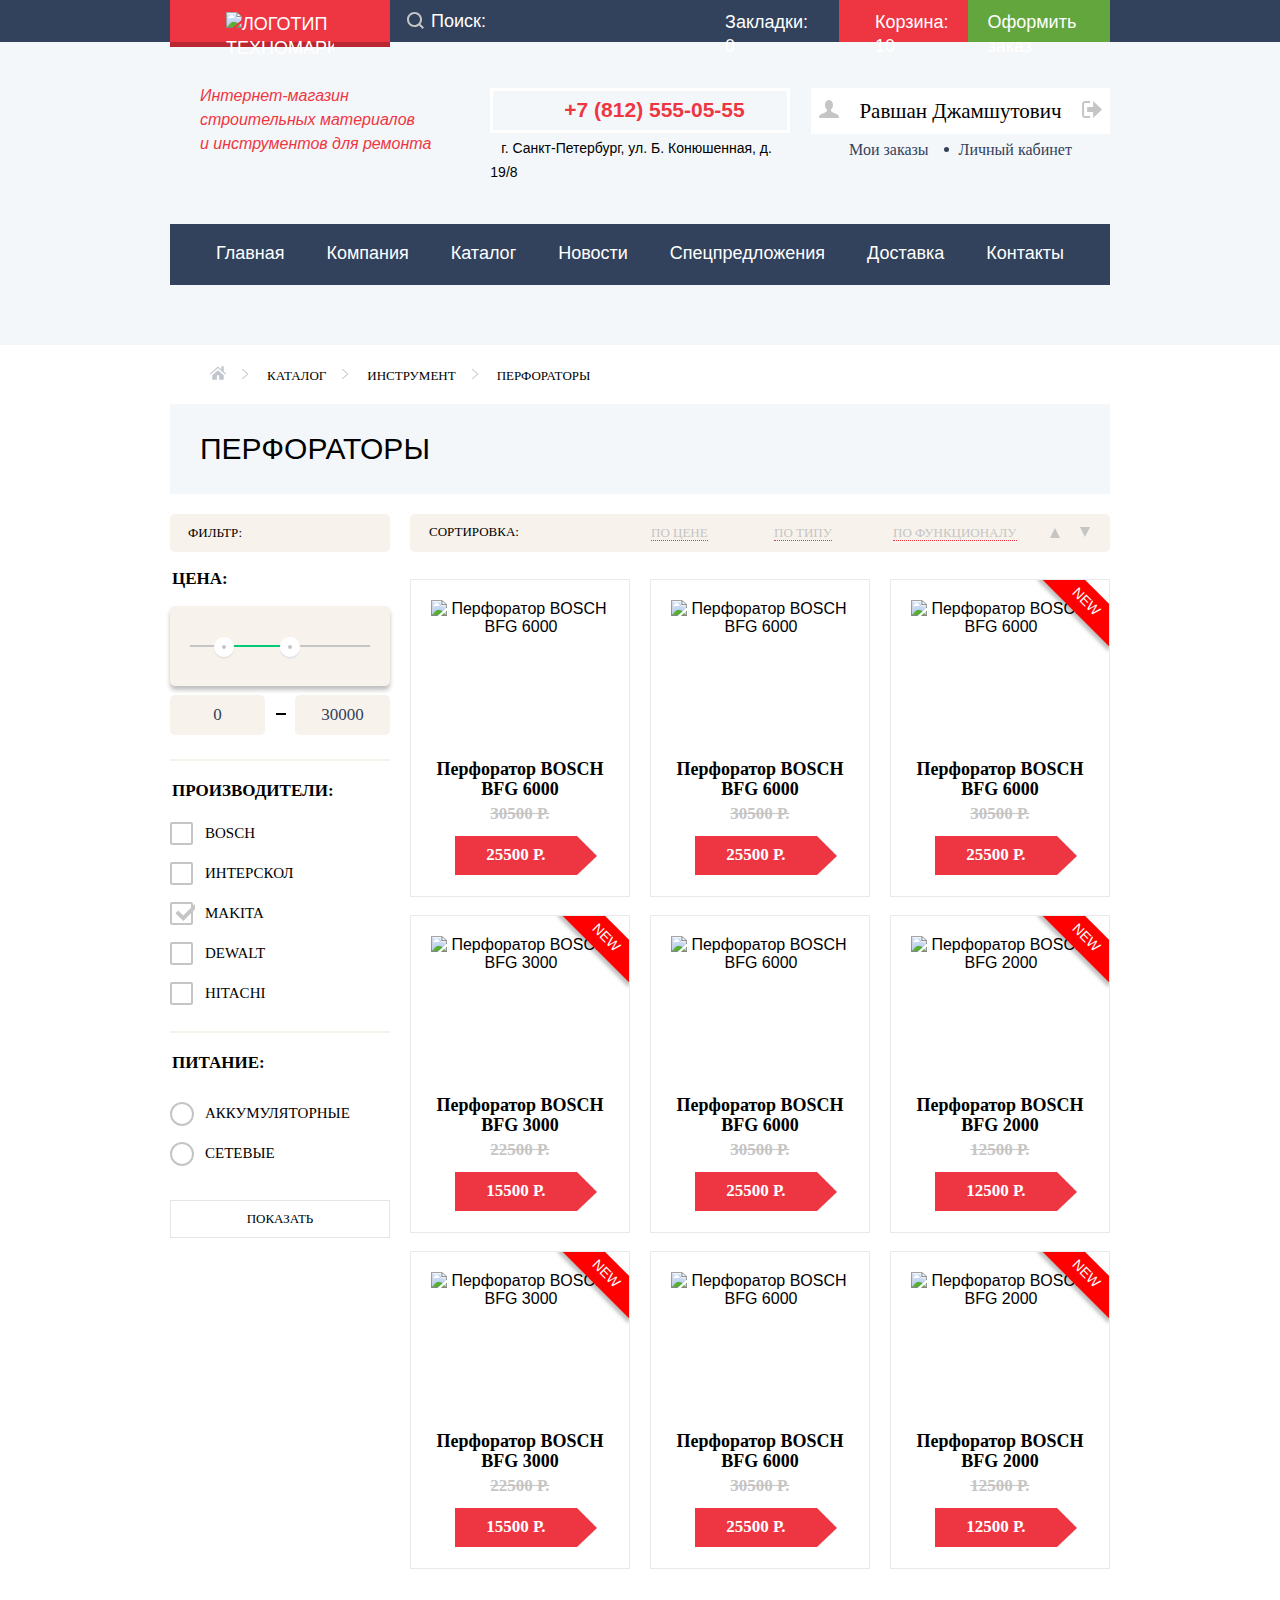
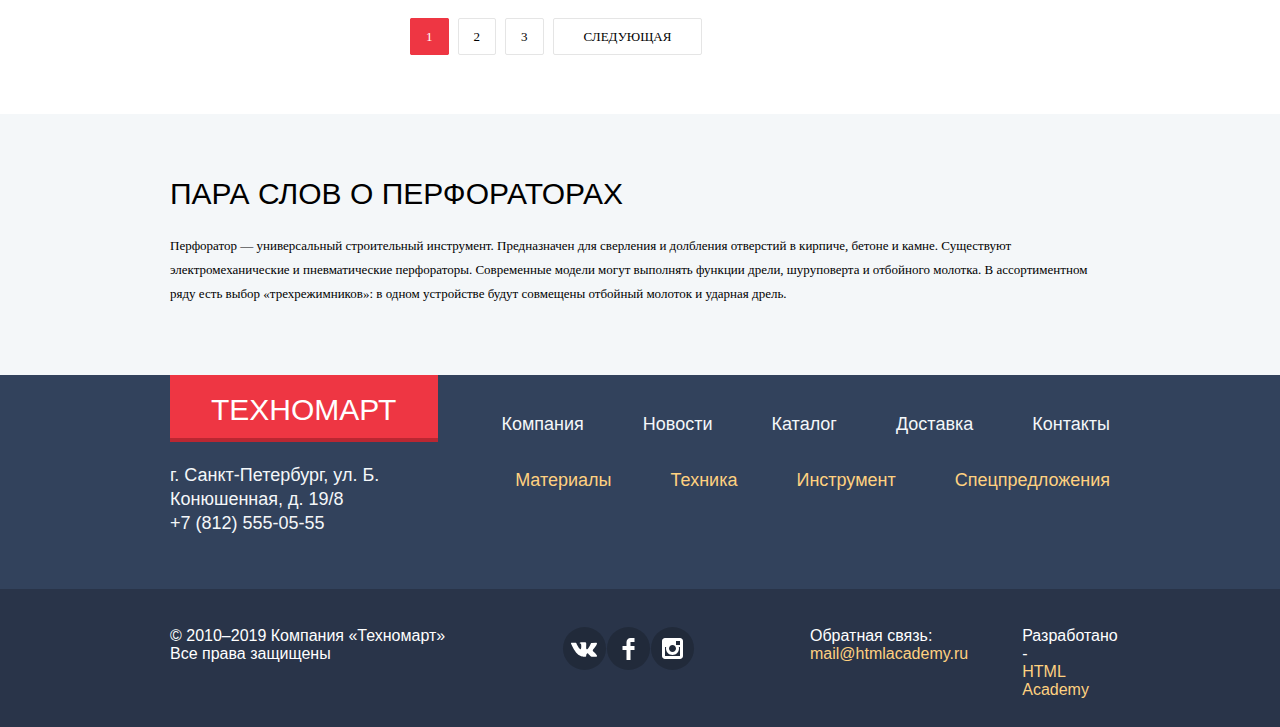
==== commit d8507901: "fix bug" ====
--- a/catalog.html
+++ b/catalog.html
@@ -5,7 +5,7 @@
   <meta charset="utf-8">
   <title>HTML Academy: Техномарт</title>
   <link rel="stylesheet" href="css/normalize.css">
-  <link rel="stylesheet" href="css/style.min.css">
+  <link rel="stylesheet" href="css/style.css">
   <link rel="icon" href="favicon.ico">
   <link rel="icon" href="img/icons/icon_favicon.svg" type="image/svg+xml">
   <link rel="apple-touch-icon" href="img/favicon180.png">
@@ -17,9 +17,10 @@
     <section class="header-menu">
       <div class="container header-menu_content">
         <h2 class="visually-hidden">Меню</h2>
-        <a class="header-menu__logo" href="#"><img src="img/logo.png" alt="Логотип техномаркет"></a>
+        <a class="header-menu__logo" href="index.html"><img src="img/logo.png" width="108" height="18" alt="Логотип техномаркет"></a>
         <form action="/" method="get" class="header-menu__search">
-          <input type="text" placeholder="Поиск:">
+          <label for="search" class="visually-hidden">Поиск</label>
+          <input type="text" id="search" placeholder="Поиск:">
           <svg width="17" height="17" viewBox="0 0 17 17" fill="none" xmlns="http://www.w3.org/2000/svg">
             <path fill-rule="evenodd" clip-rule="evenodd" d="M13.458 12.044L17 15.586L15.586 17L12.044 13.458C10.782 14.421 9.21 15 7.5 15C3.35786 15 0 11.6421 0 7.5C0 3.35786 3.35786 0 7.5 0C11.6421 0 15 3.35786 15 7.5C15.0001 9.14309 14.4581 10.7403 13.458 12.044ZM7.5 2C4.467 2 2 4.467 2 7.5C2.00331 10.5362 4.4638 12.9967 7.5 13C10.532 13 13 10.532 13 7.5C13 4.467 10.532 2 7.5 2Z" fill="#C5C5C5"/>
           </svg>
@@ -96,7 +97,7 @@
     <div class="page-catalog container">
       <section class="filters">
         <h2>Фильтр:</h2>
-        <form class="filter" action="/" method="get">
+        <form class="filter" action="https://echo.htmlacademy.ru/" method="get">
           <fieldset class="filter-price">
             <legend>Цена:</legend>
             <div class="range-filter">
@@ -354,9 +355,9 @@
   <footer class="main-footer">
     <div class="container">
       <nav class="footer-nav">
-        <p class="footer-logo">
+        <a href="index.html" class="footer-logo">
           ТЕХНОМАРТ
-        </p>
+        </a>
         <ul class="footer-nav__list">
           <li class="footer-nav__item"><a href="#">Компания</a></li>
           <li class="footer-nav__item"><a href="#">Новости</a></li>
--- a/css/style.css
+++ b/css/style.css
@@ -0,0 +1,2972 @@
+/*
+* Prefixed by https://autoprefixer.github.io
+* PostCSS: v7.0.29,
+* Autoprefixer: v9.7.6
+* Browsers: last 4 version
+*/
+
+/* Fonts */
+
+@font-face {
+  font-family: "Cuprum";
+  font-weight: 400;
+  font-style: normal;
+  src: url("../fonts/cuprum.woff2") format("woff2"),
+       url("../fonts/cuprum.woff") format("woff");
+}
+
+@font-face {
+  font-family: "Cuprum";
+  font-weight: 400;
+  font-style: italic;
+  src: url("../fonts/cuprumitalic.woff2") format("woff2"),
+       url("../fonts/cuprumitalic.woff") format("woff");
+}
+
+@font-face {
+  font-family: "Cuprum";
+  font-weight: 700;
+  font-style: normal;
+  src: url("../fonts/cuprumbold.woff2") format("woff2"),
+       url("../fonts/cuprumbold.woff") format("woff");
+}
+
+@font-face {
+  font-family: "PT Sans";
+  font-weight: 400;
+  font-style: normal;
+  src: url("../fonts/ptsans.woff2") format("woff2"),
+       url("../fonts/ptsans.woff") format("woff");
+}
+
+@font-face {
+  font-family: "PT Sans";
+  font-weight: 700;
+  font-style: normal;
+  src: url("../fonts/ptsansbold.woff2") format("woff2"),
+       url("../fonts/ptsansbold.woff") format("woff");
+}
+
+/* Variabled */
+
+:root {
+  --basic-black: #000000;
+  --basic-white: #ffffff;
+  --basic-red: #EE3643;
+  --dirty-red: #CA2C37;
+  --dark-red: #BA2732;
+  --trans-white:rgb(255, 255, 255, 0.3);
+  --pale-blue:  #f4f7f9;
+  --dirty-blue: #32425C;
+  --light-green: #8ED78F;
+  --basc-yellow: #FFC047;
+  --light-yellow: #FFBF47;
+  --pale-yellow: #F9F5F0;
+  --basic-turquoise: #3BBCE3;
+  --light-purple: #DC91D8;
+  --basic-gold: #FFD180;
+  --pale-gold: #F7F3EC;
+  --black-blue: #293449;
+  --basic-green: #63A63E;
+  --green-success: #5FBB2D;
+  --dark-blue: #161D29;
+  --basic-gray: #3D546F;
+  --pale-gray: #C5C5C5;
+  --basic-greylight: rgb(197, 197, 197, 0.3);
+  --dark-grey: rgb(169, 169, 169, 0.3);
+  --lite-gray: #F4F4F4;
+  --dakr-green: #367315;
+  --dirty-green: #518534;
+  --rock-blue: #1D2739;
+  --white-red: #EAEAEA;
+  --black-01: rgba(0, 0, 0, 0.1);
+  --black-015: rgba(0, 0, 0, 0.15);
+  --black-025: rgba(0, 0, 0, 0.25);
+  --black-075: rgba(0, 0, 0, 0.75);
+  --custom-white: #E5E5E5;
+  --custom-blue: #405069;
+  --custom-green: #00ca74;
+  --social-blue: #212A3A;
+}
+
+/* Global */
+
+body {
+  font-family: "Cuprum", "Arial", sans-serif;
+  font-weight: 400;
+  font-style: normal;
+  font-size: 16px;
+  color: var(--basic-black);
+  min-width: 1200px;
+  margin: 0;
+  padding: 0;
+  -webkit-box-sizing: border-box;
+          box-sizing: border-box;
+}
+
+a {
+  text-decoration: none;
+}
+
+img {
+  max-width: 100%;
+  height: auto;
+}
+
+/* Grid */
+
+.page {
+  height: 100%;
+}
+
+.page-body {
+  min-height: 100%;
+  display: -ms-grid;
+  display: grid;
+  -ms-grid-rows:
+    -webkit-min-content
+    1fr
+    -webkit-min-content;
+  -ms-grid-rows:
+    min-content
+    1fr
+    min-content;
+  grid-template-rows:
+    -webkit-min-content
+    1fr
+    -webkit-min-content;
+  grid-template-rows:
+    min-content
+    1fr
+    min-content;
+  -ms-flex-line-pack: start;
+      align-content: start;
+}
+
+.container {
+  max-width: 940px;
+  margin: 0px auto;
+}
+
+/* Buttons */
+
+.button {
+  text-align: center;
+  vertical-align: middle;
+  border: none;
+  text-transform: uppercase;
+}
+
+.button_white {
+  font: inherit;
+  color: var(--basic-black);
+  background-color: var(--basic-white);
+}
+
+.button_red {
+  font: inherit;
+  color: var(--basic-white);
+  background-color: var(--basic-red);
+  padding: 11px 33px 9px 46px;
+}
+
+.button_trans-white {
+  font: inherit;
+  color: var(--basic-white);
+  background-color: var(--trans-white);
+  padding: 10px 24px;
+}
+
+.button_white:hover {
+  font: inherit;
+  color: var(--basic-red);
+}
+
+.visually-hidden {
+  position: absolute;
+  width: 1px;
+  height: 1px;
+  margin: -1px;
+  border: 0;
+  padding: 0;
+  white-space: nowrap;
+  -webkit-clip-path: inset(100%);
+          clip-path: inset(100%);
+  clip: rect(0 0 0 0);
+  overflow: hidden;
+}
+
+/*** HEADER ***/
+
+.main-header {
+  background-color: var(--pale-blue);
+  padding-bottom: 60px;
+}
+
+/* header-menu section */
+
+.header-menu {
+  background-color: var(--dirty-blue);
+
+}
+
+.header-menu_content {
+  display: -webkit-box;
+  display: -ms-flexbox;
+  display: flex;
+  height: 42px;
+}
+
+.header-menu_content a {
+  display: block;
+  color: var(--basic-white);
+  font-size: 18px;
+  line-height: 24px;
+}
+
+.header-menu__logo {
+  width: 220px;
+  padding: 12px 56px;
+  background-color: var(--basic-red);
+  text-transform: uppercase;
+  -webkit-box-shadow: 0px 5px 0px 0px var(--dark-red);
+          box-shadow: 0px 5px 0px 0px var(--dark-red);
+  -webkit-box-sizing: border-box;
+          box-sizing: border-box;
+}
+
+.header-menu__logo:focus {
+  background-color: var(--dark-red);
+}
+
+.header-menu__search {
+  -webkit-box-flex: 1;
+      -ms-flex-positive: 1;
+          flex-grow: 1;
+  position: relative;
+}
+
+.header-menu__search svg {
+  position: absolute;
+  width: 17px;
+  height: 17px;
+  top: 12px;
+  left: 17px;
+}
+
+.header-menu__search:hover svg path{
+  fill: var(--basic-white);
+}
+
+.header-menu__search input{
+  width: 140px;
+  background-color: transparent;
+  -webkit-box-sizing: border-box;
+          box-sizing: border-box;
+  border: none;
+  color: var(--basic-white);
+  font-size: 18px;
+  line-height: 24px;
+  outline: none;
+  padding: 9px 41px;
+  width: 100%;
+  height: 100%;
+}
+.header-menu__search input::-webkit-input-placeholder {
+  color: var(--basic-white)
+}
+.header-menu__search input::-moz-placeholder {
+  color: var(--basic-white)
+}
+.header-menu__search input:-ms-input-placeholder {
+  color: var(--basic-white)
+}
+.header-menu__search input::-ms-input-placeholder {
+  color: var(--basic-white)
+}
+.header-menu__search input::placeholder {
+  color: var(--basic-white)
+}
+
+.header-menu__search input:active {
+  -webkit-box-sizing: border-box;
+          box-sizing: border-box;
+  border: none;
+}
+
+.header-menu__search input:focus {
+  background: var(--basic-white);
+  color: var(--basic-black);
+}
+
+.header-menu__search input:hover ~ svg path{
+  opacity: 1;
+}
+
+.header-menu__search input:focus ~ svg path{
+  fill: var(--basic-red);
+  opacity: 1;
+}
+
+.header-menu__bookmark {
+  position: relative;
+  width: 165px;
+  -webkit-box-sizing: border-box;
+          box-sizing: border-box;
+  padding: 10px 24px 9px 44px;
+}
+
+.header-menu__cart {
+  position: relative;
+  width: 136px;
+  -webkit-box-sizing: border-box;
+          box-sizing: border-box;
+  padding: 10px 10px 9px 36px;
+}
+
+.header-menu__bookmark:focus,
+.header-menu__cart:focus {
+  background-color: var(--dark-blue);
+  opacity: 0.5;
+}
+
+.header-menu__bookmark::before {
+  position: absolute;
+  content: "";
+  width: 14px;
+  height: 16px;
+  background-image: url("../img/icons/icon_bookmark.svg");
+  background-repeat: no-repeat;
+  background-position: 0 0;
+  top: 13px;
+  left: 21px;
+  opacity: 0.5;
+}
+
+.header-menu__cart::before {
+  position: absolute;
+  content: "";
+  width: 15px;
+  height: 15px;
+  background-image: url("../img/icons/icon_cart.svg");
+  background-repeat: no-repeat;
+  background-position: 0 0;
+  top: 13px;
+  left: 12px;
+  opacity: 0.5;
+}
+.header-menu__bookmark:hover::before,
+.header-menu__bookmark:focus::before,
+.header-menu__bookmark:active::before,
+.header-menu__cart:hover::before,
+.header-menu__cart:focus::before,
+.header-menu__cart:active::before {
+  opacity: 1;
+}
+
+
+
+.header-menu__checkout {
+  background-color: var(--basic-green);
+  display: block;
+  width: 150px;
+  padding: 10px 16px 9px 19px;
+  -webkit-box-sizing: border-box;
+          box-sizing: border-box;
+}
+
+.header-menu__checkout:hover {
+  background-color: var(--green-success);
+}
+
+.header-menu__checkout:focus {
+  background-color: var(--basic-green);
+  opacity: 0.5  ;
+}
+
+
+/* header-info section */
+
+.header-info {
+  display: -ms-grid;
+  display: grid;
+  -ms-grid-columns: 1fr 1fr 1fr;
+  grid-template-columns: 1fr 1fr 1fr;
+  -webkit-box-pack: justify;
+      -ms-flex-pack: justify;
+          justify-content: space-between;
+  padding-top: 42px;
+  -webkit-box-align: start;
+      -ms-flex-align: start;
+          align-items: flex-start;
+
+}
+
+.header-info__description {
+  color: var(--basic-red);
+  font-style: italic;
+  padding-left: 30px;
+  text-align: left;
+  line-height: 24px;
+  margin: 0;
+}
+
+.header-info__contact {
+  margin: 0;
+  font-size: 14px;
+  line-height: 24px;
+  padding-left: 7px;
+  padding-top: 4px;
+}
+
+.header-info__contact a {
+  position: relative;
+  color: var(--basic-red);
+  border: 3px solid var(--basic-white);
+  display: inline-block;
+  font-weight: 700;
+  font-size: 21px;
+  line-height: 30px;
+  padding: 4px 42px 5px 71px;
+  text-align: left;
+  margin-bottom: 3px;
+  vertical-align: baseline;
+}
+
+.header-info__contact a::before {
+  position: absolute;
+  content: "";
+  width: 18px;
+  height: 18px;
+  background-image: url("../img/icons/icon_phone.svg");
+  background-repeat: no-repeat;
+  background-position: 0 0;
+  top: 11px;
+  left: 35px;
+}
+
+.header-info__contact span {
+  padding-left: 11px;
+}
+
+.header-info__user-navigation {
+  display: -webkit-box;
+  display: -ms-flexbox;
+  display: flex;
+  -webkit-box-pack: end;
+      -ms-flex-pack: end;
+          justify-content: flex-end;
+  padding-top: 4px;
+}
+
+.header-info__user-navigation a {
+  display: block;
+  font-size: 21px;
+  font-weight: 400;
+
+  background-color: var(--basic-white);
+  color: var(--basic-black);
+}
+
+.header-info__user-navigation a:hover {
+  color: var(--basic-red);
+}
+
+.header-info__user-navigation a:focus,
+.header-info__user-navigation a:active {
+  opacity: 0.5;
+}
+
+.registration-button {
+  padding: 10px 24px;
+
+}
+
+.login-button svg {
+  position: absolute;
+  width: 22px;
+  height: 18px;
+  top: 14px;
+  left: 18px;
+}
+
+.login-button:hover svg path {
+  fill: var(--basic-gray);
+}
+
+
+.login-button {
+ padding: 10px 27px 10px 45px;
+ margin-right: 10px;
+ position: relative;
+}
+
+/* header-nav section */
+
+.header-nav {
+  margin-top: 40px;
+}
+
+.header-nav__list {
+  background-color: var(--dirty-blue);
+  display: -webkit-box;
+  display: -ms-flexbox;
+  display: flex;
+  list-style: none;
+  margin: 0;
+  padding: 0px 25px;
+}
+
+.header-nav__item {
+  -webkit-box-flex: 1;
+      -ms-flex-positive: 1;
+          flex-grow: 1;
+}
+
+
+.header-nav__item a {
+  color: var(--basic-white);
+  font-size: 18px;
+  display: block;
+  padding-top: 19px;
+  padding-bottom: 21px;
+  text-align: center;
+  }
+
+.header-nav__item a:hover {
+  background-color: var(--black-blue);
+}
+
+.header-nav__item a:focus,
+.header-nav__item a:active {
+  background-color: var(--rock-blue);
+  color: var(--pale-gray);
+}
+
+
+/*** MAIN ***/
+
+/* Offers section */
+
+.offers__list {
+  display: -ms-grid;
+  display: grid;
+  -ms-grid-columns: 1fr 20px 1fr 20px 1fr;
+  grid-template-columns: 1fr 1fr 1fr;
+  -ms-grid-rows: 123px 20px 123px 20px 123px;
+  grid-template-rows: 123px 123px 123px;
+  gap: 20px;
+  list-style: none;
+  margin-top: 59px;
+  margin-bottom: 0px;
+  padding: 0px;
+}
+
+.offers__list > *:nth-child(1) {
+  -ms-grid-row: 1;
+  -ms-grid-column: 1;
+}
+
+.offers__list > *:nth-child(2) {
+  -ms-grid-row: 1;
+  -ms-grid-column: 3;
+}
+
+.offers__list > *:nth-child(3) {
+  -ms-grid-row: 1;
+  -ms-grid-column: 5;
+}
+
+.offers__list > *:nth-child(4) {
+  -ms-grid-row: 3;
+  -ms-grid-column: 1;
+}
+
+.offers__list > *:nth-child(5) {
+  -ms-grid-row: 3;
+  -ms-grid-column: 3;
+}
+
+.offers__list > *:nth-child(6) {
+  -ms-grid-row: 3;
+  -ms-grid-column: 5;
+}
+
+.offers__list > *:nth-child(7) {
+  -ms-grid-row: 5;
+  -ms-grid-column: 1;
+}
+
+.offers__list > *:nth-child(8) {
+  -ms-grid-row: 5;
+  -ms-grid-column: 3;
+}
+
+.offers__list > *:nth-child(9) {
+  -ms-grid-row: 5;
+  -ms-grid-column: 5;
+}
+
+.offes__item {
+  padding: 20px 23px;
+}
+
+.offes__item a {
+  display: block;
+  width: 135px;
+  height: 38px;
+  padding: 10px 24px 10px 23px;
+  font-size: 14px;
+  line-height: 18px;
+  color: var(--basic-white);
+  background-color: var(--trans-white);
+  -webkit-box-sizing: border-box;
+          box-sizing: border-box;
+  text-transform: uppercase;
+  text-align: center;
+  margin-top: 14px;
+}
+
+.offes__item a:hover {
+  background-color: var(--basic-greylight);
+}
+
+.offes__item a:active,
+.offes__item a:focus {
+  background-color: var(--dark-grey);
+}
+
+
+
+.offes__item h3 {
+  color: var(--basic-white);
+  margin: 0px;
+  font-size: 24px;
+  line-height: 30px;
+  font-weight: 700;
+}
+
+.offes__item_yellow {
+  background-color: var(--light-yellow) ;
+  background-image: url("../img/icons/icon_materials.svg");
+  background-repeat: no-repeat;
+  background-position: 83% 53%;
+  position: relative;
+  overflow: hidden;
+}
+
+.offes__item_yellow::after {
+  position: absolute;
+  background-color: var(--basic-red);
+  text-align: center;
+  -webkit-transform: rotate(45deg);
+      -ms-transform: rotate(45deg);
+          transform: rotate(45deg);
+  width: 100px;
+  height: 30px;
+  content: "new";
+  right: -27px;
+  top: 7px;
+  -webkit-box-shadow: 0px 4px 4px var(--black-025);
+          box-shadow: 0px 4px 4px var(--black-025);
+  font-size: 14px;
+  line-height: 18px;
+  font-weight: 400;
+  color: var(--basic-white);
+  text-transform: uppercase;
+  padding-top: 5px;
+  -webkit-box-sizing: border-box;
+          box-sizing: border-box;
+}
+
+.add-new-label {
+  background-image: url("../img/new_label.png");
+  background-repeat: no-repeat;
+  background-position: right top;
+}
+
+.offes__item_blue {
+  background-color: var(--basic-turquoise);
+  background-image: url("../img/icons/icon_instrument.svg");
+  background-repeat: no-repeat;
+  background-position: 86% 53%;
+}
+
+.offes__item_purple {
+  background-color: var(--light-purple);
+  background-image: url("../img/icons/icon_technics.svg");
+  background-repeat: no-repeat;
+  background-position: 86% 53%;
+}
+
+.offes__item_green {
+  background-color: var(--light-green);
+  background-image: url("../img/icons/icon_service_discounts.svg");
+  background-repeat: no-repeat;
+  background-position: 82% 53%;
+}
+
+.offes__item_yellow-white {
+  background-color: var(--basc-yellow);
+  background-image: url("../img/icons/icon_service_delivery.svg");
+  background-repeat: no-repeat;
+  background-position: 86% 53%;
+}
+
+.slider {
+  position: relative;
+  -ms-grid-row: 2;
+  -ms-grid-row-span: 2;
+  grid-row: 2 / 4;
+  -ms-grid-column: 1;
+  -ms-grid-column-span: 2;
+  grid-column: 1 / 3;
+}
+
+.slider_arrows {
+  position: absolute;
+  display: -webkit-box;
+  display: -ms-flexbox;
+  display: flex;
+  -webkit-box-pack: justify;
+      -ms-flex-pack: justify;
+          justify-content: space-between;
+  width: 100%;
+  left: 0px;
+  top: 122px;
+  padding: 0px 24px 0px ;
+  -webkit-box-sizing: border-box;
+          box-sizing: border-box;
+}
+
+.left-arrow,
+.right-arrow{
+  z-index: 10;
+  cursor: pointer;
+}
+
+.slider_dots {
+  position: absolute;
+  display: -webkit-box;
+  display: -ms-flexbox;
+  display: flex;
+  -webkit-box-pack: center;
+      -ms-flex-pack: center;
+          justify-content: center;
+  bottom: 35px;
+  width: 30px;
+  gap: 10px;
+  margin-left: calc(50% - 15px);
+  padding: 0px;
+}
+
+.slider_dots li {
+  width: 10px;
+  height: 10px;
+  border-radius: 50%;
+  background: var(--basic-white);
+  text-decoration: none;
+  list-style-type: none;
+  cursor: pointer;
+}
+
+.slider_dots li.active {
+  width: 6px;
+  height: 6px;
+  border-radius: 50%;
+  background: var(--basic-red);
+  border: 2px solid var(--basic-white);
+}
+
+.slider__item {
+  width: 100%;
+  height: 100%;
+  background-size: cover;
+  padding: 20px 25px;
+  -webkit-box-sizing: border-box;
+          box-sizing: border-box;
+}
+
+.slider__item h3 {
+  text-transform: uppercase;
+  color: var(--basic-white);
+  font-weight: 700;
+  font-size: 36px;
+  margin: 0;
+}
+
+.slider__item p {
+  color: var(--basic-white);
+  font-size: 18px;
+  margin-top: 8px;
+  margin-bottom: 122px;
+}
+
+.slider__item a {
+  color: var(--basic-white);
+  background-color: var(--basic-red);
+  padding: 12px 46px 10px 46px;
+  font-size: 14px;
+  line-height: 18px;
+  text-transform: uppercase;
+}
+
+.slider__item a:hover {
+  background-color: var(--dirty-red);
+}
+
+.slider__item a:active,
+.slider__item a:focus{
+  background-color: var(--dark-red);
+}
+
+.slider__item_first {
+  display: none;
+  background-image: url("../img/slider_2.jpg");
+
+}
+
+.slider__item_second {
+  background-image: url("../img/slider_1.jpg");
+}
+
+/* popular-goods section */
+
+.popular-goods {
+  padding-top: 59px;
+}
+
+.popular-goods__header {
+  display: -webkit-box;
+  display: -ms-flexbox;
+  display: flex;
+  -webkit-box-pack: justify;
+      -ms-flex-pack: justify;
+          justify-content: space-between;
+  -webkit-box-align: center;
+      -ms-flex-align: center;
+          align-items: center;
+  height: 89px;
+  background-color:var(--pale-yellow);
+  padding-left: 28px;
+  padding-right: 14px;
+}
+
+.popular-goods__header h2{
+  margin: 0px;
+  color: var(--dirty-blue);
+  font-size: 30px;
+  line-height: 30px;
+  font-weight: 400;
+  text-transform: uppercase;
+}
+
+.popular-goods__header a{
+  display: block;
+  padding: 12px 21px 10px 27px;
+  font-size: 14px;
+  background-color: var(--basic-red);
+  color: var(--basic-white);
+  line-height: 18px;
+  text-transform: uppercase;
+  text-align: center;
+}
+
+.popular-goods__header a:hover {
+  background-color: var(--dirty-red);
+}
+
+.popular-goods__header a:active,
+.popular-goods__header a:focus{
+  background-color: var(--dark-red);
+}
+
+.popular-goods__list {
+  margin-top: 20px;
+  margin-bottom: 0px;
+  list-style: none;
+  display: -webkit-box;
+  display: -ms-flexbox;
+  display: flex;
+  padding: 0px;
+  -webkit-box-pack: justify;
+      -ms-flex-pack: justify;
+          justify-content: space-between;
+}
+
+.product-item {
+  text-align: center;
+  display: -webkit-box;
+  display: -ms-flexbox;
+  display: flex;
+  -webkit-box-orient: vertical;
+  -webkit-box-direction: normal;
+      -ms-flex-direction: column;
+          flex-direction: column;
+  width: 220px;
+  height: 318px;
+  border: 1px solid var(--white-red);
+  padding: 20px;
+  -webkit-box-sizing: border-box;
+          box-sizing: border-box;
+}
+
+.popular-goods__list .product-item:nth-child(2n) {
+  position: relative;
+  overflow: hidden;
+}
+
+.popular-goods__list .product-item:nth-child(2n)::after {
+  position: absolute;
+  background-color: var(--basic-red);
+  text-align: center;
+  -webkit-transform: rotate(45deg);
+      -ms-transform: rotate(45deg);
+          transform: rotate(45deg);
+  width: 100px;
+  height: 30px;
+  content: "new";
+  right: -27px;
+  top: 7px;
+  -webkit-box-shadow: 0px 4px 4px var(--black-025);
+          box-shadow: 0px 4px 4px var(--black-025);
+  font-size: 14px;
+  line-height: 18px;
+  font-weight: 400;
+  color: var(--basic-white);
+  text-transform: uppercase;
+  padding-top: 5px;
+  -webkit-box-sizing: border-box;
+          box-sizing: border-box;
+  z-index: 5;
+}
+
+
+.product-item p {
+  margin: 0px auto;
+  height: 159px;
+}
+
+.product-item:hover {
+  -webkit-box-shadow: 0 0 10px var(--black-01);
+          box-shadow: 0 0 10px var(--black-01);
+}
+
+.product-item:hover img {
+  display: none;
+}
+
+.product-item .product-item__image-hover {
+  top:18px
+}
+
+.product-item:hover .product-item__image-hover {
+  display: block;
+}
+
+.product-item .btn-wrap {
+  position: absolute;
+}
+
+
+
+
+.product-item > div {
+  display: -webkit-box;
+  display: -ms-flexbox;
+  display: flex;
+  -webkit-box-orient: vertical;
+  -webkit-box-direction: normal;
+      -ms-flex-direction: column;
+          flex-direction: column;
+  color: var(--basic-black);
+}
+
+.product-item h3 {
+  -webkit-box-ordinal-group: 2;
+      -ms-flex-order: 1;
+          order: 1;
+  margin: 0px;
+  color: var(--basic-black);
+  font-family: "PT Sans";
+  font-size: 18px;
+  line-height: 20px;
+  font-weight: 700;
+}
+
+.product-item-title {
+  color: var(--basic-black);
+  font-family: "PT Sans";
+  font-size: 18px;
+  line-height: 20px;
+  font-weight: 700;
+}
+
+.product-item__image {
+  width: 180px;
+  height: 159px;
+  margin: 0;
+  -o-object-fit: contain;
+     object-fit: contain;
+  position: relative;
+}
+
+
+.product-item__image-hover {
+  position: absolute;
+  display: none;
+}
+
+.product-item__image-hover button {
+  width: 135px;
+  height: 38px;
+  font-size: 14px;
+  line-height: 18px;
+  font-weight: 400;
+  font-family: "Cuprum";
+  text-transform: uppercase;
+  cursor: pointer;
+  outline: none;
+}
+
+.btn {
+  padding-top: 10px;
+  display: block;
+  width: 135px;
+  height: 38px;
+  font-size: 14px;
+  line-height: 18px;
+  font-weight: 400;
+  font-family: "Cuprum";
+  text-transform: uppercase;
+  cursor: pointer;
+  outline: none;
+  box-sizing: border-box;
+  margin-left: 20px;
+}
+
+.btn-buy_green {
+  background: var(--basic-green);
+  -webkit-box-shadow: inset 0px -3px 0px var(--dakr-green);
+          box-shadow: inset 0px -3px 0px var(--dakr-green);
+  border-radius: 2px;
+  color: var(--basic-white);
+  border: none;
+  position: relative;
+  padding-left: 15px;
+}
+
+.btn-buy_green::before {
+  position: absolute;
+  content: "";
+  width: 20px;
+  height: 20px;
+  background-image: url("../img/icons/icon_cart.svg");
+  background-repeat: no-repeat;
+  background-position: 0 0;
+  top: 9px;
+  left: 27px;
+  opacity: 0.3;
+}
+
+.btn-buy_green:hover {
+  background:var(--green-success);
+}
+
+.btn-buy_green:active {
+  background:var(--dirty-green);
+}
+
+.btn-to-bookmarks {
+  margin-top: 10px;
+  padding-top: 7px;
+  background-color: var(--basic-white);
+  -webkit-box-sizing: border-box;
+          box-sizing: border-box;
+  border-radius: 2px;
+  -webkit-filter: drop-shadow(0px 4px 4px var(--black-025));
+          filter: drop-shadow(0px 4px 4px var(--black-025));
+  border: 3px solid var(--basic-green);
+  color: var(--dirty-blue);
+
+}
+
+.btn-to-bookmarks:hover {
+  border-color: var(--dirty-blue);
+}
+
+.btn-to-bookmarks:active {
+  opacity: 0.5;
+
+}
+
+.product-item__cost {
+  text-align: center;
+  margin: 0px;
+}
+
+.product-item__cost span {
+  text-decoration: line-through;
+  display: block;
+  font-size: 17px;
+  font-weight: 700;
+  margin-top: 6px;
+  line-height: 18px;
+  font-family: "PT Sans";
+  color: var(--pale-gray);
+}
+
+p.product-item__cost {
+  margin: 0px;
+}
+
+.product-item__cost a {
+  position: relative;
+  display: block;
+  width: 122px;
+  height: 39px;
+  margin-top: 13px;
+  margin-left: 24px;
+  background-color: var(--basic-red);
+  padding: 10px;
+  -webkit-box-sizing: border-box;
+          box-sizing: border-box;
+  font-size: 17px;
+  color: var(--basic-white);
+  line-height: 18px;
+  font-weight: 700;
+  font-family: "PT Sans";
+}
+
+.product-item__cost a::after {
+  content: "";
+  position: absolute;
+  width: 0;
+	height: 0;
+	border-top: 20px solid transparent;
+	border-left: 20px solid var(--basic-red);
+  border-bottom: 19px solid transparent;
+  top: 0px;
+  right: -20px;
+}
+
+/* popular-manufacturers section */
+
+.popular-manufacturers {
+  padding-top: 75px;
+}
+
+.popular-manufacturers__header {
+  display: -webkit-box;
+  display: -ms-flexbox;
+  display: flex;
+  -webkit-box-pack: justify;
+      -ms-flex-pack: justify;
+          justify-content: space-between;
+  -webkit-box-align: center;
+      -ms-flex-align: center;
+          align-items: center;
+  height: 89px;
+  background-color:var(--pale-yellow);
+  padding-left: 28px;
+  padding-right: 20px;
+}
+
+.popular-manufacturers__header h2{
+  margin: 0px;
+  color: var(--dirty-blue);
+  font-size: 30px;
+  line-height: 30px;
+  font-weight: 400;
+  text-transform: uppercase;
+}
+
+.popular-manufacturers__header a{
+  width: 192px;
+  display: block;
+  text-align: center;
+  font-size: 14px;
+  background-color: var(--basic-red);
+  color: var(--basic-white);
+  line-height: 18px;
+  text-transform: uppercase;
+  padding-top: 11px;
+  padding-bottom: 9px;
+}
+
+.popular-manufacturers__header a:hover {
+  background-color: var(--dirty-red);
+}
+
+.popular-manufacturers__header a:active,
+.popular-manufacturers__header a:focus{
+  background-color: var(--dark-red);
+}
+
+.popular-manufacturers__list{
+  display: -ms-grid;
+  display: grid;
+  -ms-grid-columns: 1fr 20px 1fr 20px 1fr 20px 1fr;
+  grid-template-columns: 1fr 1fr 1fr 1fr;
+  -ms-grid-rows: 145px 20px 145px;
+  grid-template-rows: 145px 145px;
+  gap: 20px;
+  list-style: none;
+  margin: 20px 0px 0px 0px;
+  padding: 0px;
+}
+
+.popular-manufacturers__list > *:nth-child(1){
+  -ms-grid-row: 1;
+  -ms-grid-column: 1;
+}
+
+.popular-manufacturers__list > *:nth-child(2){
+  -ms-grid-row: 1;
+  -ms-grid-column: 3;
+}
+
+.popular-manufacturers__list > *:nth-child(3){
+  -ms-grid-row: 1;
+  -ms-grid-column: 5;
+}
+
+.popular-manufacturers__list > *:nth-child(4){
+  -ms-grid-row: 1;
+  -ms-grid-column: 7;
+}
+
+.popular-manufacturers__list > *:nth-child(5){
+  -ms-grid-row: 3;
+  -ms-grid-column: 1;
+}
+
+.popular-manufacturers__list > *:nth-child(6){
+  -ms-grid-row: 3;
+  -ms-grid-column: 3;
+}
+
+.popular-manufacturers__list > *:nth-child(7){
+  -ms-grid-row: 3;
+  -ms-grid-column: 5;
+}
+
+.popular-manufacturers__list > *:nth-child(8){
+  -ms-grid-row: 3;
+  -ms-grid-column: 7;
+}
+
+
+.popular-manufacturers__item a {
+  display: -webkit-box;
+  display: -ms-flexbox;
+  display: flex;
+  -webkit-box-pack: center;
+      -ms-flex-pack: center;
+          justify-content: center;
+  -ms-flex-item-align: center;
+      align-self: center;
+  height: 145px;
+  -webkit-box-align: center;
+      -ms-flex-align: center;
+          align-items: center;
+  border: 1px solid var(--white-red);
+  cursor: pointer;
+}
+
+.popular-manufacturers__item a:hover {
+  -webkit-box-shadow: 0px 0px 20px var(--black-015);
+          box-shadow: 0px 0px 20px var(--black-015);
+}
+
+.popular-manufacturers__item a:active,
+.popular-manufacturers__item a:focus {
+  opacity: 0.3;
+  -webkit-box-shadow: 0px 0px 20px var(--black-015);
+          box-shadow: 0px 0px 20px var(--black-015);
+}
+
+/* services section */
+
+.services {
+  background-color:var(--pale-blue);
+  margin-top: 65px;
+  padding-top: 64px;
+  padding-bottom: 97px;
+}
+
+.services h2{
+  color: var(--basic-black);
+  font-size: 30px;
+  line-height: 30px;
+  font-weight: 400;
+  text-transform: uppercase;
+  margin: 0;
+}
+
+.services p{
+  font-family: "PT Sans";
+  font-weight: 400;
+  color: var(--basic-black);
+  font-size: 13px;
+  line-height: 24px;
+  margin-top: 25px;
+  margin-bottom: 0px;
+}
+
+.service-wrapper {
+  margin-top: 67px;
+  display: -ms-grid;
+  display: grid;
+  -ms-grid-columns: 1fr 2fr;
+  grid-template-columns: 1fr 2fr;
+}
+
+.services__list-name{
+  list-style: none;
+  width: 240px;
+  position: relative;
+  padding: 0px;
+  margin: 0px;
+}
+
+.services__list-name::before {
+  content: "";
+  position: absolute;
+  width: 10px;
+  height: 279px;
+  background-image: url("../img/shadow.png");
+  right:0px;
+  top: -45px;
+}
+
+.services__list-name a{
+  background-color: var(--dirty-blue);
+  color: var(--basic-white);
+  font-weight: 700;
+  padding-top: 16px;
+  padding-left: 22px;
+  padding-bottom: 17.5px;
+  cursor: pointer;
+  font-size: 21px;
+  font-weight: 700;
+  line-height: 30px;
+  display: block;
+  -webkit-box-shadow: 0px 1px 0px var(--black-blue), inset 0px 1px 0px var(--custom-blue);
+          box-shadow: 0px 1px 0px var(--black-blue), inset 0px 1px 0px var(--custom-blue);
+}
+
+.services__list-name a:hover{
+  background-color: var(--black-blue);
+  color: var(--basic-white);
+}
+
+.services__list-name a:active,
+.services__list-name a:focus {
+  background-color: var(--basic-white);
+  color: var(--dirty-blue);
+  -webkit-box-shadow: none;
+          box-shadow: none;
+}
+
+.services__list {
+  list-style: none;
+  background-image: url("../img/service_delivery.png");
+  background-repeat: no-repeat;
+  background-position: 158px 23px;
+  padding-left: 7px;
+  margin-top: 0px;
+}
+
+.services__item h3 {
+  font-weight: 400;
+  text-transform: uppercase;
+  font-size: 30px;
+  line-height: 30px;
+  margin: 0px;
+}
+
+.services__item p {
+  font-family: "PT Sans";
+  font-weight: 400;
+margin-top: 33px;
+}
+
+/* index-wrap */
+
+.index-wrap {
+  display: -ms-grid;
+  display: grid;
+  -ms-grid-columns: 2fr 40px 1fr;
+  grid-template-columns: 2fr 1fr;
+  gap: 40px;
+  padding-top: 70px;
+  padding-bottom: 67px;
+  font-family: "PT Sans";
+  font-size: 13px;
+  line-height: 24px
+}
+
+.index-wrap h3 {
+  font-size: 30px;
+  line-height: 30px;
+  font-weight: 400;
+  margin: 0px;
+}
+
+.index-wrap p {
+  margin-top: 24px;
+  margin-bottom: 0px;
+}
+
+/* about-company section */
+
+.about-company h3{
+  font-family: "Cuprum";
+  font-weight: 400;
+  font-size: 30px;
+  line-height: 30px;
+  text-transform: uppercase;
+}
+
+.about-company p:nth-child(2) {
+  margin-top: 27px;
+}
+
+.about-company ul {
+  list-style: none;
+  margin-bottom: 21px;
+  padding-left: 37px;
+  margin-top: 0px;
+  }
+
+.about-company li {
+  font-size: 18px;
+  line-height: 24px;
+  margin-top: 14px;
+  line-height: 24px;
+  font-size: 18px;
+  font-family: "Cuprum";
+  font-weight: 400;
+  position: relative;
+}
+
+.about-company li::before {
+  position: absolute;
+  content: "";
+  width: 25px;
+  height: 2px;
+  background: var(--basic-red);
+  top: 12px;
+  left: -35px;
+}
+
+.about-company li:nth-child(1) {
+  margin-top: 3px;
+}
+
+.about-company a {
+  width: 220px;
+  height: 38px;
+  padding-top: 11px;
+  text-transform: uppercase;
+  display: block;
+  background-color: var(--basic-red);
+  text-align: center;
+  font-size: 14px;
+  line-height: 18px;
+  font-family: "Cuprum";
+  text-transform: uppercase;
+  color: var(--basic-white);
+  -webkit-box-sizing: border-box;
+          box-sizing: border-box;
+}
+
+.about-company a:hover {
+  background-color: var(--dirty-red);
+}
+
+.about-company a:active,
+.about-company a:focus{
+  background-color: var(--dark-red);
+}
+
+/* contacts section */
+
+.contacts h3 {
+ text-transform: uppercase;
+ font-size: 30px;
+ line-height: 30px;
+ font-weight: 400;
+ font-family: "Cuprum";
+}
+
+.contacts img {
+  cursor: pointer;
+}
+
+.contacts a {
+ text-transform: uppercase;
+ display: block;
+ background-color: var(--basic-red);
+ text-align: center;
+ padding: 10px 0px;
+ font-size: 14px;
+ line-height: 18px;
+ font-family: "Cuprum";
+ text-transform: uppercase;
+ color: var(--basic-white);
+ cursor: pointer;
+}
+
+.contacts a:hover {
+  background-color: var(--dirty-red);
+}
+
+.contacts a:active,
+.contacts a:focus{
+  background-color: var(--dark-red);
+}
+
+.map {
+  margin-top: 32px;
+  margin-bottom: 21px;
+}
+
+/** FOOTER **/
+
+.main-footer {
+  background-color: var(--dirty-blue);
+}
+
+/* footer-nav */
+
+.footer-nav {
+  display: -webkit-box;
+  display: -ms-flexbox;
+  display: flex;
+  -webkit-box-pack: justify;
+      -ms-flex-pack: justify;
+          justify-content: space-between;
+  -webkit-box-align: start;
+      -ms-flex-align: start;
+          align-items: flex-start;
+}
+
+.footer-logo {
+  color: var(--basic-white);
+  font-size: 30px;
+  background-color: var(--basic-red);
+  margin: 0px;
+  padding: 18px 42px 11px 41px;
+  -webkit-box-shadow: 0px 4px 0px 0px var(--dark-red);
+          box-shadow: 0px 4px 0px 0px var(--dark-red);
+
+}
+
+.footer-nav__list {
+  list-style: none;
+  display: -webkit-box;
+  display: -ms-flexbox;
+  display: flex;
+  gap: 59px;
+  -webkit-box-align: start;
+      -ms-flex-align: start;
+          align-items: flex-start;
+  margin-top: 37px;
+}
+
+.footer-nav__item a {
+  font-size: 18px;
+  line-height: 24px ;
+  color: var(--pale-blue);
+}
+
+.footer-nav__item a:hover {
+  border-bottom: 1px solid var(--basic-white);
+}
+
+.footer-nav__item a:focus,
+.footer-nav__item a:active,
+.footer-menu__item a:focus,
+.footer-menu__item a:active{
+  border-bottom: none;
+  opacity: 0.5;
+}
+
+.footer-contacts {
+  color: var(--pale-blue);
+  font-size: 18px;
+}
+
+.footer-contacts  a{
+  text-decoration: none;
+  color: var(--pale-blue);
+}
+
+/* footer-menu section */
+
+.footer-menu {
+  display: -webkit-box;
+  display: -ms-flexbox;
+  display: flex;
+  -webkit-box-pack: justify;
+      -ms-flex-pack: justify;
+          justify-content: space-between;
+  font-size: 18px;
+  line-height: 24px;
+  padding-bottom: 54px;
+}
+
+.footer-menu p {
+  margin-top: 11px;
+  margin-bottom: 0px;
+}
+
+.footer-menu__list {
+  list-style: none;
+  display: -webkit-box;
+  display: -ms-flexbox;
+  display: flex;
+  gap: 59px;
+  -webkit-box-align: start;
+      -ms-flex-align: start;
+          align-items: flex-start;
+  margin-top: 16px;
+}
+
+.footer-menu__item a {
+  color: var(--basic-gold);
+  font-size: 18px;
+}
+
+.footer-menu__item a:hover {
+  border-bottom: 1px solid var(--basic-gold);
+}
+
+/* footer-container */
+
+.footer-about-company {
+  background-color: var(--black-blue);
+  color: var(--basic-white);
+  padding-top: 38px;
+  padding-bottom: 28px;
+}
+
+.footer-about-company-wrap {
+  display: -ms-grid;
+  display: grid;
+  -ms-grid-columns: 60px 20px 60px 20px 60px 20px 60px 20px 60px 20px 60px 20px 60px 20px 60px 20px 60px 20px 60px 20px 60px 20px 60px;
+  grid-template-columns: repeat(12, 60px);
+  gap: 20px;
+}
+
+.footer-copyright {
+  color: var(--basic-white);
+  margin: 0px;
+  -ms-grid-column: 1;
+  -ms-grid-column-span: 4;
+  grid-column: 1 / 5;
+}
+
+.footer-social {
+  text-align: center;
+  -ms-grid-column: 5;
+  -ms-grid-column-span: 3;
+  grid-column: 5 / 8;
+  padding-left: 56px;
+  text-align: center;
+  -ms-grid-column-align: center;
+      justify-self: center;
+  width: 145px;
+}
+
+.footer-social ul {
+  list-style: none;
+  display: -webkit-box;
+  display: -ms-flexbox;
+  display: flex;
+  -ms-flex-wrap: wrap;
+      flex-wrap: wrap;
+  -webkit-box-pack: justify;
+      -ms-flex-pack: justify;
+          justify-content: space-between;
+  width: 131px;
+  margin: 0 auto;
+  padding: 0;
+}
+
+/* Social button */
+
+.social-button {
+  color: inherit;
+  background-color: var(--social-blue);
+  display: -webkit-box;
+  display: -ms-flexbox;
+  display: flex;
+  -webkit-box-align: center;
+      -ms-flex-align: center;
+          align-items: center;
+  -webkit-box-pack: center;
+      -ms-flex-pack: center;
+          justify-content: center;
+  width: 43px;
+  height: 43px;
+  color: inherit;
+  border-radius: 50%;
+}
+
+.social-button:hover,
+.social-button:focus {
+  background-color: var(--basic-red);
+}
+
+.feedback-wrap {
+  grid-column: -1 / -5;
+  display: -webkit-box;
+  display: -ms-flexbox;
+  display: flex;
+  padding: 0px;
+  margin: 0px;
+}
+
+.feedback-wrap p{
+  margin: 0px;
+}
+
+.footer-feedback a , .footer-developer a{
+  color: var(--basic-gold);
+}
+
+.feedback-wrap a:hover {
+  border-bottom: 1px solid var(--basic-gold);
+}
+
+.feedback-wrap a:focus,
+.feedback-wrap a:active {
+  color: var(--basic-red);
+  border-bottom: none;
+}
+
+p.footer-developer {
+  margin-left: 54px;
+}
+
+
+
+/*  CATALOG PAGE */
+
+/* page-catalog main */
+
+.page-catalog {
+  display: -ms-grid;
+  display: grid;
+  -ms-grid-columns: 1fr 20px 1fr 20px 1fr 20px 1fr 20px 1fr 20px 1fr 20px 1fr 20px 1fr 20px 1fr 20px 1fr 20px 1fr 20px 1fr;
+  grid-template-columns: repeat(12, 1fr);
+  -ms-grid-rows: auto 27px auto;
+  grid-template-rows: repeat(2, auto);
+  grid-column-gap: 20px;
+  grid-row-gap: 27px;
+  padding-bottom: 40px;
+  margin-top: 20px;
+}
+
+.page-catalog > *:nth-child(1) {
+  -ms-grid-row: 1;
+  -ms-grid-column: 1;
+}
+
+.page-catalog > *:nth-child(2) {
+  -ms-grid-row: 1;
+  -ms-grid-column: 3;
+}
+
+.page-catalog > *:nth-child(3) {
+  -ms-grid-row: 1;
+  -ms-grid-column: 5;
+}
+
+.page-catalog > *:nth-child(4) {
+  -ms-grid-row: 1;
+  -ms-grid-column: 7;
+}
+
+.page-catalog > *:nth-child(5) {
+  -ms-grid-row: 1;
+  -ms-grid-column: 9;
+}
+
+.page-catalog > *:nth-child(6) {
+  -ms-grid-row: 1;
+  -ms-grid-column: 11;
+}
+
+.page-catalog > *:nth-child(7) {
+  -ms-grid-row: 1;
+  -ms-grid-column: 13;
+}
+
+.page-catalog > *:nth-child(8) {
+  -ms-grid-row: 1;
+  -ms-grid-column: 15;
+}
+
+.page-catalog > *:nth-child(9) {
+  -ms-grid-row: 1;
+  -ms-grid-column: 17;
+}
+
+.page-catalog > *:nth-child(10) {
+  -ms-grid-row: 1;
+  -ms-grid-column: 19;
+}
+
+.page-catalog > *:nth-child(11) {
+  -ms-grid-row: 1;
+  -ms-grid-column: 21;
+}
+
+.page-catalog > *:nth-child(12) {
+  -ms-grid-row: 1;
+  -ms-grid-column: 23;
+}
+
+.page-catalog > *:nth-child(13) {
+  -ms-grid-row: 3;
+  -ms-grid-column: 1;
+}
+
+.page-catalog > *:nth-child(14) {
+  -ms-grid-row: 3;
+  -ms-grid-column: 3;
+}
+
+.page-catalog > *:nth-child(15) {
+  -ms-grid-row: 3;
+  -ms-grid-column: 5;
+}
+
+.page-catalog > *:nth-child(16) {
+  -ms-grid-row: 3;
+  -ms-grid-column: 7;
+}
+
+.page-catalog > *:nth-child(17) {
+  -ms-grid-row: 3;
+  -ms-grid-column: 9;
+}
+
+.page-catalog > *:nth-child(18) {
+  -ms-grid-row: 3;
+  -ms-grid-column: 11;
+}
+
+.page-catalog > *:nth-child(19) {
+  -ms-grid-row: 3;
+  -ms-grid-column: 13;
+}
+
+.page-catalog > *:nth-child(20) {
+  -ms-grid-row: 3;
+  -ms-grid-column: 15;
+}
+
+.page-catalog > *:nth-child(21) {
+  -ms-grid-row: 3;
+  -ms-grid-column: 17;
+}
+
+.page-catalog > *:nth-child(22) {
+  -ms-grid-row: 3;
+  -ms-grid-column: 19;
+}
+
+.page-catalog > *:nth-child(23) {
+  -ms-grid-row: 3;
+  -ms-grid-column: 21;
+}
+
+.page-catalog > *:nth-child(24) {
+  -ms-grid-row: 3;
+  -ms-grid-column: 23;
+}
+
+
+/* Breadcrumbs */
+
+.breadcrumbs {
+  list-style: none;
+  display: -webkit-box;
+  display: -ms-flexbox;
+  display: flex;
+  -ms-flex-wrap: wrap;
+      flex-wrap: wrap;
+  text-transform: uppercase;
+  margin-top: 18px;
+  -webkit-box-align: center;
+      -ms-flex-align: center;
+          align-items: center;
+}
+
+.breadcrumbs li {
+  position: relative;
+  margin-right: 41px;
+}
+
+.breadcrumbs a {
+  color: var(--basic-black);
+  font-family: "PT Sans";
+  font-size: 13px;
+  font-weight: 400;
+  position: relative;
+}
+
+.breadcrumbs li::after {
+  position: absolute;
+  content: "";
+  width: 22px;
+  height: 18px;
+  background-image: url("../img/icons/icon_arror-right_small.svg");
+  background-repeat: no-repeat;
+  background-position: 0 0;
+  top: 2px;
+  left: -26px;
+  opacity: 1;
+}
+
+.breadcrumbs li:first-child::after{
+  display:none;
+}
+
+.catalog-header {
+  padding: 30px;
+  background-color: var(--pale-blue);
+  margin-top: 17px;
+}
+
+
+.catalog-header__title {
+  text-transform: uppercase;
+  margin: 0px;
+  font-weight: 400;
+  font-size: 30px;
+  line-height: 30px;
+}
+
+/* Filters */
+.filters {
+  -ms-grid-column: 1;
+  -ms-grid-column-span: 3;
+  grid-area: 1 / 1 / -1 / 4;
+}
+
+.filters h2{
+  background-color: var(--pale-gold);
+  font-size: 13px;
+  font-family: "PT Sans";
+  line-height: 18px;
+  height: 38px;
+  font-weight: 400;
+  text-transform: uppercase;
+  margin: 0px;
+  padding: 10px 18px;
+  -webkit-box-sizing: border-box;
+          box-sizing: border-box;
+  border-radius: 5px;
+}
+
+ fieldset {
+  padding: 0;
+  margin: 0;
+  border: none;
+}
+
+.filter-price {
+  margin-top: 12px;
+  border-bottom: 2px solid var(--pale-gold);
+  padding-bottom: 24px;
+}
+
+.filter-maker {
+  margin-top: 15px;
+  padding-top: 18px;
+  padding-bottom: 7px;
+  -webkit-box-sizing: border-box;
+          box-sizing: border-box;
+  border-bottom: 2px solid var(--pale-gold);
+}
+
+.filter ul {
+  padding: 0px;
+  margin: 0px;
+}
+
+.filter-powered {
+  margin-top: 15px;
+  padding-top: 18px;
+}
+
+.filter-powered ul {
+  padding-top: 8px;
+}
+
+.filter legend {
+  font-size: 17px;
+  line-height: 30px;
+  font-family: "PT Sans";
+  font-weight: 700;
+  text-transform: uppercase;
+}
+
+.range-filter {
+  margin-top: 12px;
+}
+
+.range-controls {
+  position: relative;
+  background-color: var(--pale-gold);
+  height: 80px;
+  -webkit-box-shadow: 0px 4px 4px 0px var(--black-025);
+          box-shadow: 0px 4px 4px 0px var(--black-025);
+  border-radius: 5px;
+  margin-bottom: 9px;
+  padding-top: 39px;
+  -webkit-box-sizing: border-box;
+          box-sizing: border-box;
+  padding-left: 20px;
+  padding-right: 20px;
+}
+
+.range-controls .scale{
+  height: 2px;
+  background: var(--pale-gray);
+}
+
+.range-controls .bar{
+  width: 70%;
+  height: 2px;
+  background: var(--custom-green);
+}
+
+.range-controls .toggle {
+  position: absolute;
+  top: 31px;
+  left: 0;
+  width: 4px;
+  height: 4px;
+  padding: 0px;
+  border: 8px solid var(--basic-white);
+  background-color: var(--pale-gray);
+  border-radius: 50%;
+  -webkit-box-shadow: 0 2px 1px 0 var(--custom-white);
+          box-shadow: 0 2px 1px 0  var(--custom-white);
+  cursor: pointer;
+}
+
+.range-controls .toggle-min {
+  left: 18px;
+}
+
+.range-controls .toggle-max {
+  left: 160px;
+}
+
+.price-controls {
+  display: -webkit-box;
+  display: -ms-flexbox;
+  display: flex;
+  -webkit-box-pack: justify;
+      -ms-flex-pack: justify;
+          justify-content: space-between;
+  position: relative;
+}
+
+.price-controls::after {
+  position: absolute;
+  content: "";
+  height: 2px;
+  width: 10px;
+  background: var(--basic-black);
+  left: 106px;
+  top: 18px;
+}
+
+.price-controls label {
+  text-transform: uppercase;
+  font-family: "PT Sans";
+  font-size: 17px;
+  line-height: 18px;
+  font-weight: 400;
+}
+
+.price-controls input {
+  font-family: inherit;
+  font-size: inherit;
+  width: 95px;
+  padding: 10px;
+  text-align: center;
+  color: var(--dirty-blue);
+  border: none;
+  border-radius: 5px;
+  background-color: var(--pale-gold);
+  -webkit-box-sizing: border-box;
+          box-sizing: border-box;
+}
+
+.filter {
+
+}
+
+.filter ul {
+  list-style: none;
+  line-height: 19px;
+}
+
+.filter-option {
+  padding-left: 35px;
+  margin-bottom: 21px;
+}
+
+.filter-option label{
+  position: relative;
+  display: block;
+  cursor: pointer;
+  -webkit-user-select: none;
+     -moz-user-select: none;
+      -ms-user-select: none;
+          user-select: none;
+  font-family: "PT Sans";
+  text-transform: uppercase;
+  font-size: 15px;
+  line-height: 19px;
+  font-weight: 400;
+}
+
+.filter-input-checkbox + label::before {
+  content: "";
+  position: absolute;
+  left: -35px;
+  top: -2px;
+  width: 19px;
+  height: 19px;
+  border: 2px solid var(--pale-gray);
+  border-radius: 2px;
+}
+
+.filter-input-checkbox:checked + label::after {
+  content: "";
+  position: absolute;
+  top: 0px;
+  left: -30px;
+  width: 20px;
+  height: 20px;
+  background-image: url("../img/icons/icon_check.svg");
+  background-repeat: no-repeat;
+  background-position: 0 0;
+}
+
+.filter-input-radio + label::before {
+  content: "";
+  position: absolute;
+  left: -35px;
+  top: -2px;
+  width: 20px;
+  height: 20px;
+  border: 2px solid var(--pale-gray);
+  border-radius: 50%;
+}
+
+.filter-input-radio:checked + label::after {
+  content: "";
+  position: absolute;
+  top: 3px;
+  left: -30px;
+  width: 14px;
+  height: 14px;
+  background-color: var(--pale-gray);
+  border-radius: 50%;
+}
+
+.filter-submit{
+ display: block;
+ width: 100%;
+ height: 38px;
+ border: none;
+ text-transform: uppercase;
+ font-size: 13px;
+ line-height: 18px;
+ font-family: "PT Sans";
+ font-weight: 400;
+ text-align: center;
+ -webkit-box-sizing: border-box;
+         box-sizing: border-box;
+ margin-top: 16px;
+ cursor: pointer;
+ background: var(--basic-white);
+ border: 1px solid var(--custom-white);
+}
+
+/* Sorting */
+
+.sorting {
+  background-color: var(--pale-gold);
+  -ms-grid-row: 1;
+  -ms-grid-row-span: 1;
+  grid-area: 1 / 4 / 2 / -1;
+  padding-left: 19px;
+  padding-right: 19px;
+  -webkit-box-align: start;
+      -ms-flex-align: start;
+          align-items: start;
+  height: 38px;
+  display: -webkit-box;
+  display: -ms-flexbox;
+  display: flex;
+  -webkit-box-pack: justify;
+      -ms-flex-pack: justify;
+          justify-content: space-between;
+  padding-top: 9px;
+  -webkit-box-sizing: border-box;
+          box-sizing: border-box;
+  border-radius: 5px;
+
+}
+
+.sorting ul {
+  margin: 0px;
+  padding: 0px;
+}
+
+.sorting h2{
+  font-family: "PT Sans";
+  font-size: 13px;
+  line-height: 18px;
+  font-weight: 400;
+  text-transform: uppercase;
+  margin: 0px;
+}
+
+.sorting ul {
+  list-style: none;
+  width: 440px;
+  -ms-grid-columns: 123px 119px 157px 40px;
+  grid-template-columns: 123px 119px 157px 40px;
+  display: -ms-grid;
+  display: grid;
+}
+
+.sorting a {
+  text-transform: uppercase;
+  font-size: 13px;
+  font-family: "PT Sans";
+  border-bottom: 1px dotted var(--basic-red);
+  color: var(--pale-gray);
+}
+
+.sorting li:last-child {
+  width: 40px;
+  display: -webkit-box;
+  display: -ms-flexbox;
+  display: flex;
+  -webkit-box-pack: justify;
+      -ms-flex-pack: justify;
+          justify-content: space-between;
+  border-bottom: none;
+  -webkit-box-align: center;
+      -ms-flex-align: center;
+          align-items: center;
+}
+
+.sorting a:hover{
+  cursor: pointer;
+  border-bottom: none;
+  color: var(--basic-black);
+  opacity: 1;
+  border-bottom: 1px solid var(--basic-red);
+}
+
+.sorting a:active,
+.sorting a:focus{
+  color: var(--basic-red);
+  border-bottom: none;
+}
+
+.product-list {
+  grid-area: 2 / 4 / -1 / -1 ;
+}
+
+/* Product list */
+
+.product-list-items {
+  display: -webkit-box;
+  display: -ms-flexbox;
+  display: flex;
+  -ms-flex-wrap: wrap;
+      flex-wrap: wrap;
+  -webkit-box-pack: justify;
+      -ms-flex-pack: justify;
+          justify-content: space-between;
+  padding: 0px;
+  margin: 0px;
+}
+
+.product-list-items > .product-item {
+  margin-bottom: 18px;
+}
+
+.product-list-items .product-item:nth-child(3n),
+.product-list-items .product-item:nth-child(4),
+.product-list-items .product-item:nth-child(7) {
+  overflow: hidden;
+  position: relative;
+}
+
+.product-list-items .product-item:nth-child(4)::before,
+.product-list-items .product-item:nth-child(7)::before,
+.product-list-items .product-item:nth-child(3n)::before {
+  position: absolute;
+  background-color: red;
+  text-align: center;
+  -webkit-transform: rotate(45deg);
+      -ms-transform: rotate(45deg);
+          transform: rotate(45deg);
+  width: 100px;
+  height: 30px;
+  content: "new";
+  right: -27px;
+  top: 7px;
+  -webkit-box-shadow: 0px 4px 4px var(--black-025);
+          box-shadow: 0px 4px 4px var(--black-025);
+  font-size: 14px;
+  line-height: 18px;
+  font-weight: 400;
+  color: var(--basic-white);
+  text-transform: uppercase;
+  padding-top: 5px;
+  -webkit-box-sizing: border-box;
+          box-sizing: border-box;
+  z-index: 5;
+}
+
+/* Pagination */
+
+.pagination-list {
+  list-style: none;
+  display: -webkit-box;
+  display: -ms-flexbox;
+  display: flex;
+  flex-wrap: wrap;
+  margin-top: 40px;
+  gap: 9px;
+  margin-left: 0px;
+  padding-left: 0px;
+}
+
+.pagination-list a{
+  color: var(--basic-black);
+  border: 1px solid var(--custom-white);
+  padding: 10px 15px;
+  font-size: 13px;
+  font-family: "PT Sans";
+  line-height: 18px;
+  border-radius: 2px;
+}
+
+.pagination-item a:hover {
+  border: 1px solid var(--pale-gray);
+}
+
+.pagination-item a:focus,
+.pagination-item a:active {
+  border: 1px solid var(--basic-red);
+}
+
+.pagination-item:last-child a {
+  text-transform: uppercase;
+  padding-left: 30px;
+  padding-right: 30px;
+}
+
+.pagination-item > .active {
+  background-color: var(--basic-red);
+  border: 1px solid var(--basic-red);
+  color: var(--basic-white);
+}
+
+.pagination-item > .active:hover {
+  border: 1px solid var(--basic-red);
+  color: var(--basic-white);
+}
+
+/* catalog-items-info section */
+
+.catalog-items-info {
+  height: 261px;
+  -webkit-box-sizing: border-box;
+          box-sizing: border-box;
+  background-color: var(--pale-blue);
+  padding-top: 65px;
+  margin-top: 12px;
+
+}
+
+.catalog-items-info h2{
+  font-size: 30px;
+  line-height: 30px;
+  margin: 0px;
+  font-weight: 400;
+  text-transform: uppercase;
+}
+
+.catalog-items-info p{
+  font-size: 13px;
+  line-height: 24px;
+  font-family: "PT Sans";
+  font-weight: 400;
+  margin: 25px 0 0;
+}
+
+
+
+.services__item {
+  display: none;
+}
+
+.services__item:nth-child(1) {
+  display: block;
+}
+
+
+.cart_not-empty {
+  background-color: var(--basic-red);
+}
+
+.header-info__authuser-navigation {
+  text-align: right;
+}
+
+.user-name {
+  font-size: 21px;
+  line-height: 21px;
+  font-weight: 400;
+  font-family: "Cuprum";
+  background-color: var(--basic-white);
+  text-align: center;
+  padding: 12px 0px;
+  width: 299px;
+  -webkit-box-sizing: border-box;
+          box-sizing: border-box;
+  margin-top: 4px;
+  margin-right: 0px;
+  display: inline-block;
+  position: relative;
+  cursor: pointer;
+  color: var(--basic-black);
+  vertical-align: bottom;
+}
+
+.user-name span {
+  margin-left: 15px;
+  margin-right: 15px;
+}
+
+.user-name:hover svg path {
+  fill: var(--basic-gray);
+}
+
+.user-name:active,
+.user-name:focus {
+  color: var(--pale-gray);
+}
+
+.user-name:active svg path,
+.user-name:focus svg path {
+  fill: var(--pale-gray);
+}
+
+.user-name:hover::before,
+.user-name:hover::after {
+  opacity: 1;
+}
+
+.authuser-navigation__wrap {
+  font-size: 16px;
+  line-height: 18px;
+  font-family: "Cuprum";
+  font-weight: 400;
+  width: 299px;
+  display: -webkit-box;
+  display: -ms-flexbox;
+  display: flex;
+  -webkit-box-pack: center;
+      -ms-flex-pack: center;
+          justify-content: center;
+  gap: 30px;
+  margin-left: auto;
+  margin-top: 7px;
+  color: var(--dirty-blue);
+  position: relative;
+
+}
+
+.authuser-navigation__wrap::before {
+  position: absolute;
+  content: "";
+  width: 5px;
+  height: 5px;
+  border-radius: 50%;
+  left: 133px;
+  top: 6px;
+  background: var(--dirty-blue);
+}
+
+.authuser-navigation__wrap a {
+  color: var(--dirty-blue);
+}
+
+.authuser-navigation__wrap a:hover {
+  color: var(--basic-red);
+}
+
+.authuser-navigation__wrap a:active,
+.authuser-navigation__wrap a:focus {
+  color: var(--pale-gray);
+}
+
+
+ .sorting a.sorting-ascending{
+  display: block;
+  border: 5px solid transparent;
+  border-bottom: 10px solid var(--pale-gray);
+  display: block;
+  width: 0;
+  height: 0;
+  cursor: pointer;
+  position: relative;
+  top: -2px;
+  cursor: pointer;
+}
+
+.sorting a.sorting-descending {
+  position: relative;
+  top: 2px;
+  border: 5px solid transparent;
+  border-top: 10px solid var(--pale-gray);
+  display: block;
+  width: 0;
+  height: 0;
+  cursor: pointer;
+}
+
+a.sorting-descending:hover {
+  border-top-color: var(--basic-black);
+}
+
+a.sorting-descending:active,
+a.sorting-descending:focus {
+  border-top-color: var(--basic-red);
+}
+
+a.sorting-ascending:hover {
+  border-bottom-color: var(--basic-black);
+}
+
+a.sorting-ascending:active,
+a.sorting-ascending:focus {
+  border-bottom-color: var(--basic-red);
+}
+
+.modal {
+  position: fixed;
+  top: 0;
+  right: 0;
+  bottom: 0;
+  left: 0;
+  margin: auto;
+  color: var(--basic-black);
+  background-color: var(--basic-white);
+}
+
+.modal-contact-form {
+  display: none;
+  top: 120px;
+  bottom: auto;
+  width: 620px;
+  height: 430px;
+  -webkit-box-sizing: border-box;
+          box-sizing: border-box;
+  -webkit-filter: drop-shadow(0px 20px 40px var(--black-075));
+          filter: drop-shadow(0px 20px 40px var(--black-075));
+  border-top: 7px solid var(--basic-red);
+  background-color: var(--lite-gray);
+}
+
+.contact-form {
+  background-color: var(--basic-white);
+  -webkit-box-sizing: border-box;
+          box-sizing: border-box;
+  padding-top: 39px;
+  padding-left: 80px;
+  padding-right: 80px;
+  height: 311px;
+}
+
+.input-wrap {
+  width: 220px;
+  display: inline-block;
+  vertical-align: bottom;
+}
+
+.input-wrap:first-child {
+  margin-right: 16px;
+}
+
+.modal-contact-form label {
+  font-size: 18px;
+  line-height: 24px;
+  font-weight: 400;
+  display: block;
+}
+
+.modal-contact-form input[type="text"],
+.modal-contact-form input[type="email"] {
+  -webkit-box-sizing: border-box;
+          box-sizing: border-box;
+  width: 220px;
+  margin-top: 11px;
+  padding-top: 5px;
+  padding-right: 7px;
+  padding-bottom: 5px;
+  padding-left: 12px;
+  font: inherit;
+  color: var(--basic-black);
+  border: 2px solid var(--pale-gray);
+  border-radius: 2px;
+  font-size: 13px;
+  line-height: 24px;
+  font-family: "PT Sans";
+  font-weight: 400;
+}
+
+.contact-message {
+  width: 460px;
+  margin-top: 14px;
+}
+
+.contact-message textarea {
+  resize: none;
+  border: 2px solid var(--pale-gray);
+  border-radius: 2px;
+  margin-top: 11px;
+  padding-left: 10px;
+  padding-top: 7px;
+  padding-bottom: 12px;
+  -webkit-box-sizing: border-box;
+          box-sizing: border-box;
+  width: 100%;
+}
+
+.button-submit {
+  width: 460px;
+  background-color: var(--basic-red);
+  font-size: 14px;
+  line-height: 18px;
+  text-transform: uppercase;
+  border: none;
+  color: var(--basic-white);
+  height: 38px;
+  text-align: center;
+  -webkit-box-sizing: border-box;
+          box-sizing: border-box;
+  cursor: pointer;
+  display: block;
+  margin: auto;
+  margin-top: 37px;
+}
+
+.contact-footer {
+
+  height: 112px;
+  width: 100%;
+  text-align: center;
+  padding-top: 37px;
+  -webkit-box-sizing: border-box;
+          box-sizing: border-box;
+}
+
+.modal-close {
+  position: absolute;
+  top: 13px;
+  right: 14px;
+  width: 22px;
+  height: 22px;
+  border: 0;
+  cursor: pointer;
+  background: transparent;
+}
+
+.modal-close::before,
+.modal-close::after {
+  content: "";
+  position: absolute;
+  top: 10px;
+  left: 2px;
+  width: 25px;
+  height: 4px;
+  background: var(--basic-red);
+}
+
+.modal-close::before {
+  -webkit-transform: rotate(45deg);
+      -ms-transform: rotate(45deg);
+          transform: rotate(45deg);
+}
+
+.modal-close::after {
+  -webkit-transform: rotate(-45deg);
+      -ms-transform: rotate(-45deg);
+          transform: rotate(-45deg);
+}
+
+.modal-contact-form button:active,
+.modal-contact-form button:focus {
+  outline: none;
+}
+
+.modal-map {
+  display: none;
+  width: 943px;
+  height: 449px;
+  -webkit-filter: drop-shadow(0px 20px 40px var(--black-075));
+          filter: drop-shadow(0px 20px 40px var(--black-075));
+  border-top: 7px solid var(--basic-red);
+}
+
+.modal-map button:active,
+.modal-map button:focus {
+  outline: none;
+}
+
+.modal-map img {
+  display: block;
+}
+
+.modal-map iframe {
+  border: none;
+}
+
+.modal-show {
+  display: block;
+  -webkit-animation: bounce 0.6s;
+          animation: bounce 0.6s;
+}
+
+.modal-error {
+  -webkit-animation: shake 0.6s;
+          animation: shake 0.6s;
+}
+
+.button-checkout,
+.button-continue-shopping {
+  width: 192px;
+  height: 38px;
+  outline: none;
+  border: none;
+  font-family: "Cuprum";
+  font-size: 14px;
+  line-height: 18px;
+  text-transform: uppercase;
+  cursor: pointer;
+  margin-top: 35px;
+  padding: 0px;
+}
+
+.button-checkout {
+  background-color: var(--basic-red);
+  color: var(--basic-white);
+  margin-left: 114px;
+}
+
+.button-continue-shopping {
+  background-color: var(--basic-white);
+  color: var(--basic-black);
+  margin-left: 4px;
+}
+
+.modal-add-to-cart {
+  display: none;
+  top: 120px;
+  bottom: auto;
+  width: 620px;
+  height: 282px;
+  -webkit-box-sizing: border-box;
+          box-sizing: border-box;
+  -webkit-filter: drop-shadow(0px 20px 40px var(--black-075));
+          filter: drop-shadow(0px 20px 40px var(--black-075));
+  border-top: 7px solid var(--basic-red);
+  background-color: var(--lite-gray);
+}
+
+.modal-add-to-cart div{
+  position: relative;
+  height: 165px;
+  width: 100%;
+  background: var(--basic-white);
+  display: -webkit-box;
+  display: -ms-flexbox;
+  display: flex;
+  -webkit-box-pack: center;
+      -ms-flex-pack: center;
+          justify-content: center;
+  -webkit-box-align: center;
+      -ms-flex-align: center;
+          align-items: center;
+}
+
+.modal-add-to-cart h2 {
+  margin: 0px;
+  font-family: "Cuprum";
+  font-size: 24px;
+  line-height: 30px;
+  font-weight: 700;
+}
+
+div.check-mark {
+  position: absolute;
+  width: 68px;
+  height: 68px;
+  background: var(--basic-green);
+  border-radius: 50%;
+  left: 80px;
+  top: 46px;
+}
+
+
+div.check-mark::before {
+  content: "";
+  position: absolute;
+  top: 38px;
+  left: 16px;
+  width: 20px;
+  height: 7px;
+  background: var(--basic-white);
+}
+
+
+div.check-mark::after {
+  content: "";
+  position: absolute;
+  top: 31px;
+  left: 27px;
+  width: 30px;
+  height: 7px;
+  background: var(--basic-white);
+}
+
+div.check-mark::before {
+  -webkit-transform: rotate(45deg);
+      -ms-transform: rotate(45deg);
+          transform: rotate(45deg);
+}
+
+div.check-mark::after {
+  -webkit-transform: rotate(-45deg);
+      -ms-transform: rotate(-45deg);
+          transform: rotate(-45deg);
+}
+
+/* Animations */
+
+@-webkit-keyframes bounce {
+  0% {
+    -webkit-transform: translateY(-2000px);
+            transform: translateY(-2000px);
+  }
+
+  70% {
+    -webkit-transform: translateY(30px);
+            transform: translateY(30px);
+  }
+
+  90% {
+    -webkit-transform: translateY(-10px);
+            transform: translateY(-10px);
+  }
+
+  100% {
+    -webkit-transform: translateY(0);
+            transform: translateY(0);
+  }
+}
+
+@keyframes bounce {
+  0% {
+    -webkit-transform: translateY(-2000px);
+            transform: translateY(-2000px);
+  }
+
+  70% {
+    -webkit-transform: translateY(30px);
+            transform: translateY(30px);
+  }
+
+  90% {
+    -webkit-transform: translateY(-10px);
+            transform: translateY(-10px);
+  }
+
+  100% {
+    -webkit-transform: translateY(0);
+            transform: translateY(0);
+  }
+}
+
+@-webkit-keyframes shake {
+  0%,
+  100% {
+    -webkit-transform: translateX(0);
+            transform: translateX(0);
+  }
+
+  10%,
+  30%,
+  50%,
+  70%,
+  90% {
+    -webkit-transform: translateX(-10px);
+            transform: translateX(-10px);
+  }
+
+  20%,
+  40%,
+  60%,
+  80% {
+    -webkit-transform: translateX(10px);
+            transform: translateX(10px);
+  }
+}
+
+@keyframes shake {
+  0%,
+  100% {
+    -webkit-transform: translateX(0);
+            transform: translateX(0);
+  }
+
+  10%,
+  30%,
+  50%,
+  70%,
+  90% {
+    -webkit-transform: translateX(-10px);
+            transform: translateX(-10px);
+  }
+
+  20%,
+  40%,
+  60%,
+  80% {
+    -webkit-transform: translateX(10px);
+            transform: translateX(10px);
+  }
+}
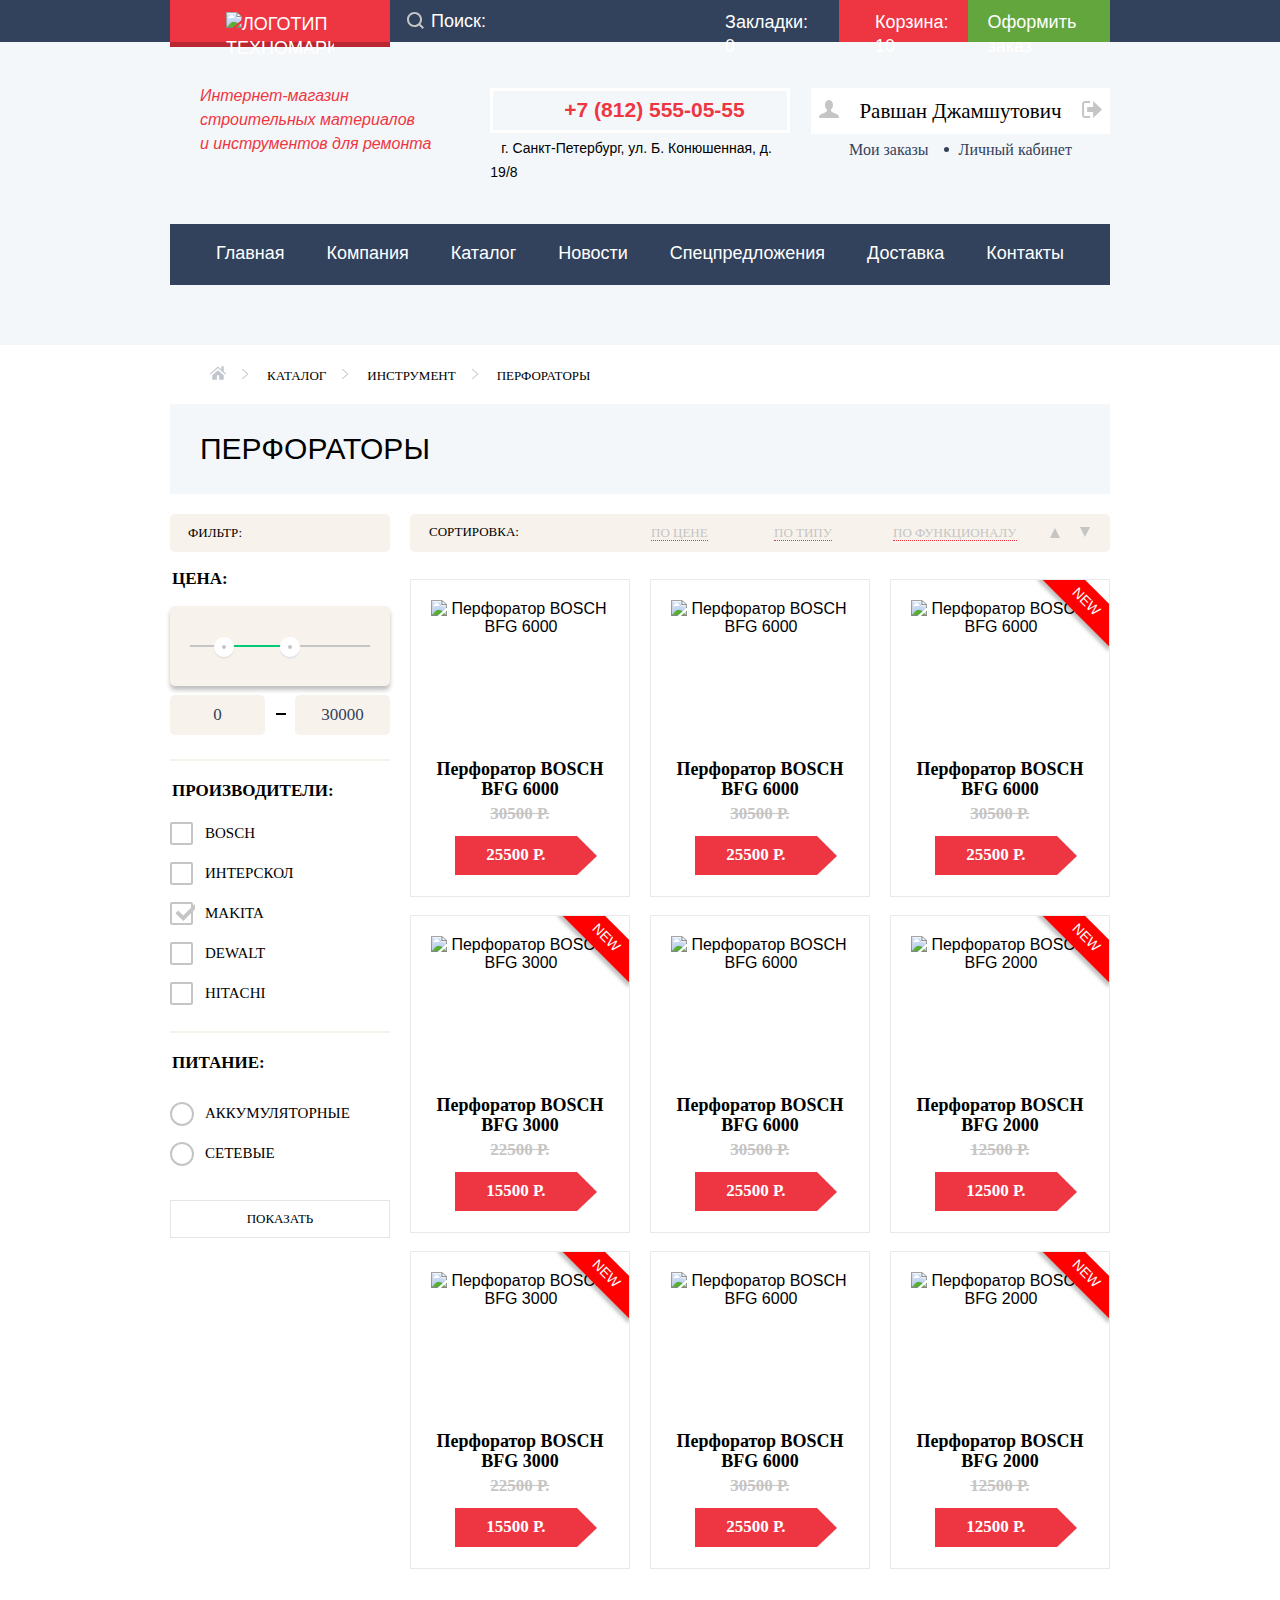
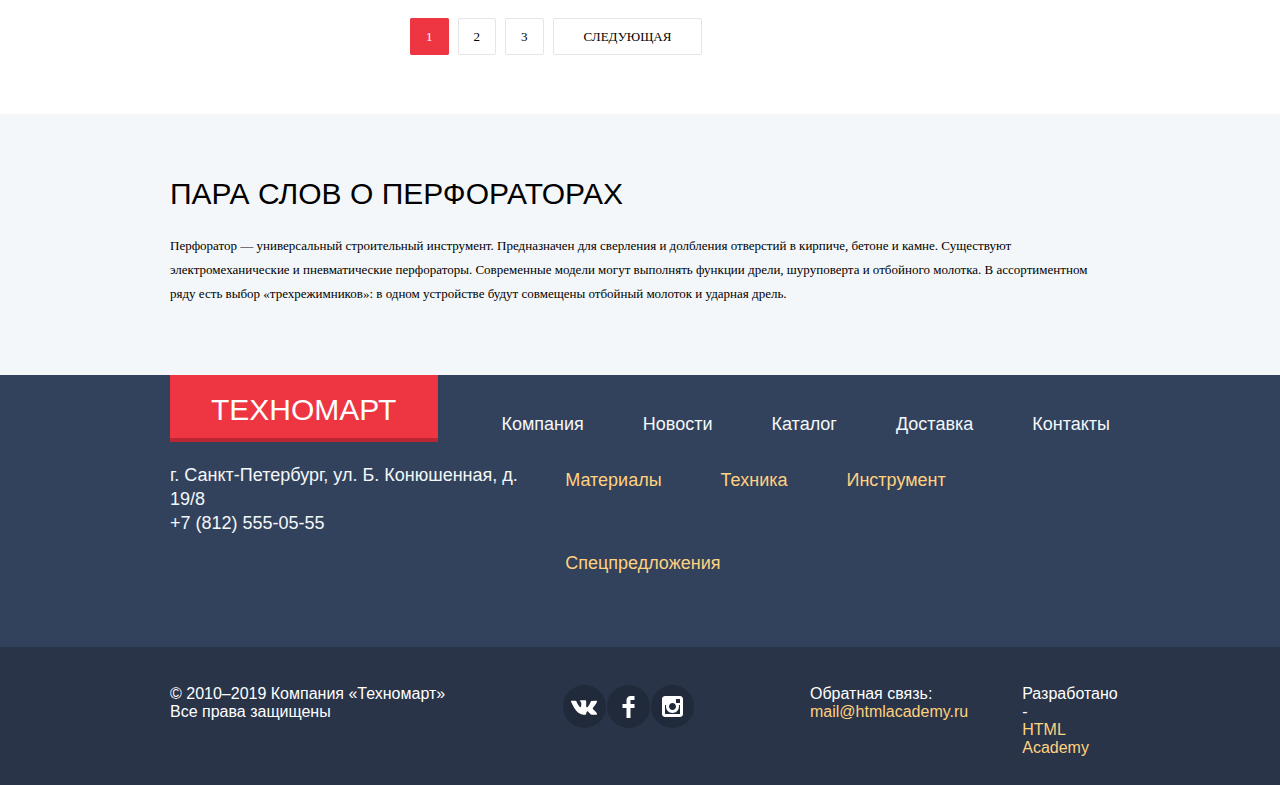
==== commit a6b70c58: "fix bug" ====
--- a/catalog.html
+++ b/catalog.html
@@ -5,7 +5,7 @@
   <meta charset="utf-8">
   <title>HTML Academy: Техномарт</title>
   <link rel="stylesheet" href="css/normalize.css">
-  <link rel="stylesheet" href="css/style.css">
+  <link rel="stylesheet" href="css/style.min.css">
   <link rel="icon" href="favicon.ico">
   <link rel="icon" href="img/icons/icon_favicon.svg" type="image/svg+xml">
   <link rel="apple-touch-icon" href="img/favicon180.png">
--- a/css/style.min.css
+++ b/css/style.min.css
@@ -0,0 +1 @@
+@font-face{font-family:Cuprum;font-weight:400;font-style:normal;src:url(../fonts/cuprum.woff2) format("woff2"),url(../fonts/cuprum.woff) format("woff")}@font-face{font-family:Cuprum;font-weight:400;font-style:italic;src:url(../fonts/cuprumitalic.woff2) format("woff2"),url(../fonts/cuprumitalic.woff) format("woff")}@font-face{font-family:Cuprum;font-weight:700;font-style:normal;src:url(../fonts/cuprumbold.woff2) format("woff2"),url(../fonts/cuprumbold.woff) format("woff")}@font-face{font-family:"PT Sans";font-weight:400;font-style:normal;src:url(../fonts/ptsans.woff2) format("woff2"),url(../fonts/ptsans.woff) format("woff")}@font-face{font-family:"PT Sans";font-weight:700;font-style:normal;src:url(../fonts/ptsansbold.woff2) format("woff2"),url(../fonts/ptsansbold.woff) format("woff")}:root{--basic-black:#000000;--basic-white:#ffffff;--basic-red:#EE3643;--dirty-red:#CA2C37;--dark-red:#BA2732;--trans-white:rgb(255, 255, 255, 0.3);--pale-blue:#f4f7f9;--dirty-blue:#32425C;--light-green:#8ED78F;--basc-yellow:#FFC047;--light-yellow:#FFBF47;--pale-yellow:#F9F5F0;--basic-turquoise:#3BBCE3;--light-purple:#DC91D8;--basic-gold:#FFD180;--pale-gold:#F7F3EC;--black-blue:#293449;--basic-green:#63A63E;--green-success:#5FBB2D;--dark-blue:#161D29;--basic-gray:#3D546F;--pale-gray:#C5C5C5;--basic-greylight:rgb(197, 197, 197, 0.3);--dark-grey:rgb(169, 169, 169, 0.3);--lite-gray:#F4F4F4;--dakr-green:#367315;--dirty-green:#518534;--rock-blue:#1D2739;--white-red:#EAEAEA;--black-01:rgba(0, 0, 0, 0.1);--black-015:rgba(0, 0, 0, 0.15);--black-025:rgba(0, 0, 0, 0.25);--black-075:rgba(0, 0, 0, 0.75);--custom-white:#E5E5E5;--custom-blue:#405069;--custom-green:#00ca74;--social-blue:#212A3A}body{font-family:Cuprum,Arial,sans-serif;font-weight:400;font-style:normal;font-size:16px;color:var(--basic-black);margin:0;padding:0;-webkit-box-sizing:border-box;box-sizing:border-box}a{text-decoration:none}img{max-width:100%;height:auto}.page{height:100%}.page-body{min-height:100%;display:-ms-grid;display:grid;-ms-grid-rows:-webkit-min-content 1fr -webkit-min-content;-ms-grid-rows:min-content 1fr min-content;grid-template-rows:-webkit-min-content 1fr -webkit-min-content;grid-template-rows:min-content 1fr min-content;-ms-flex-line-pack:start;align-content:start}.container{max-width:940px;margin:0 auto}.button{text-align:center;vertical-align:middle;border:none;text-transform:uppercase}.button_white{font:inherit;color:var(--basic-black);background-color:var(--basic-white)}.button_red{font:inherit;color:var(--basic-white);background-color:var(--basic-red);padding:11px 33px 9px 46px}.button_trans-white{font:inherit;color:var(--basic-white);background-color:var(--trans-white);padding:10px 24px}.button_white:hover{font:inherit;color:var(--basic-red)}.visually-hidden{position:absolute;width:1px;height:1px;margin:-1px;border:0;padding:0;white-space:nowrap;-webkit-clip-path:inset(100%);clip-path:inset(100%);clip:rect(0 0 0 0);overflow:hidden}.main-header{background-color:var(--pale-blue);padding-bottom:60px}.header-menu{background-color:var(--dirty-blue)}.header-menu_content{display:-webkit-box;display:-ms-flexbox;display:flex;height:42px}.header-menu_content a{display:block;color:var(--basic-white);font-size:18px;line-height:24px}.header-menu__logo{width:220px;padding:12px 56px;background-color:var(--basic-red);text-transform:uppercase;-webkit-box-shadow:0 5px 0 0 var(--dark-red);box-shadow:0 5px 0 0 var(--dark-red);-webkit-box-sizing:border-box;box-sizing:border-box}.header-menu__logo:focus{background-color:var(--dark-red)}.header-menu__search{-webkit-box-flex:1;-ms-flex-positive:1;flex-grow:1;position:relative}.header-menu__search svg{position:absolute;width:17px;height:17px;top:12px;left:17px}.header-menu__search:hover svg path{fill:var(--basic-white)}.header-menu__search input{width:140px;background-color:transparent;-webkit-box-sizing:border-box;box-sizing:border-box;border:none;color:var(--basic-white);font-size:18px;line-height:24px;outline:0;padding:9px 41px;width:100%;height:100%}.header-menu__search input::-webkit-input-placeholder{color:var(--basic-white)}.header-menu__search input::-moz-placeholder{color:var(--basic-white)}.header-menu__search input:-ms-input-placeholder{color:var(--basic-white)}.header-menu__search input::-ms-input-placeholder{color:var(--basic-white)}.header-menu__search input::placeholder{color:var(--basic-white)}.header-menu__search input:active{-webkit-box-sizing:border-box;box-sizing:border-box;border:none}.header-menu__search input:focus{background:var(--basic-white);color:var(--basic-black)}.header-menu__search input:hover~svg path{opacity:1}.header-menu__search input:focus~svg path{fill:var(--basic-red);opacity:1}.header-menu__bookmark{position:relative;width:165px;-webkit-box-sizing:border-box;box-sizing:border-box;padding:10px 24px 9px 44px}.header-menu__cart{position:relative;width:136px;-webkit-box-sizing:border-box;box-sizing:border-box;padding:10px 10px 9px 36px}.header-menu__bookmark:focus,.header-menu__cart:focus{background-color:var(--dark-blue);opacity:.5}.header-menu__bookmark::before{position:absolute;content:"";width:14px;height:16px;background-image:url(../img/icons/icon_bookmark.svg);background-repeat:no-repeat;background-position:0 0;top:13px;left:21px;opacity:.5}.header-menu__cart::before{position:absolute;content:"";width:15px;height:15px;background-image:url(../img/icons/icon_cart.svg);background-repeat:no-repeat;background-position:0 0;top:13px;left:12px;opacity:.5}.header-menu__bookmark:active::before,.header-menu__bookmark:focus::before,.header-menu__bookmark:hover::before,.header-menu__cart:active::before,.header-menu__cart:focus::before,.header-menu__cart:hover::before{opacity:1}.header-menu__checkout{background-color:var(--basic-green);display:block;width:150px;padding:10px 16px 9px 19px;-webkit-box-sizing:border-box;box-sizing:border-box}.header-menu__checkout:hover{background-color:var(--green-success)}.header-menu__checkout:focus{background-color:var(--basic-green);opacity:.5}.header-info{display:-ms-grid;display:grid;-ms-grid-columns:1fr 1fr 1fr;grid-template-columns:1fr 1fr 1fr;-webkit-box-pack:justify;-ms-flex-pack:justify;justify-content:space-between;padding-top:42px;-webkit-box-align:start;-ms-flex-align:start;align-items:flex-start}.header-info__description{color:var(--basic-red);font-style:italic;padding-left:30px;text-align:left;line-height:24px;margin:0}.header-info__contact{margin:0;font-size:14px;line-height:24px;padding-left:7px;padding-top:4px}.header-info__contact a{position:relative;color:var(--basic-red);border:3px solid var(--basic-white);display:inline-block;font-weight:700;font-size:21px;line-height:30px;padding:4px 42px 5px 71px;text-align:left;margin-bottom:3px;vertical-align:baseline}.header-info__contact a::before{position:absolute;content:"";width:18px;height:18px;background-image:url(../img/icons/icon_phone.svg);background-repeat:no-repeat;background-position:0 0;top:11px;left:35px}.header-info__contact span{padding-left:11px}.header-info__user-navigation{display:-webkit-box;display:-ms-flexbox;display:flex;-webkit-box-pack:end;-ms-flex-pack:end;justify-content:flex-end;padding-top:4px}.header-info__user-navigation a{display:block;font-size:21px;font-weight:400;background-color:var(--basic-white);color:var(--basic-black)}.header-info__user-navigation a:hover{color:var(--basic-red)}.header-info__user-navigation a:active,.header-info__user-navigation a:focus{opacity:.5}.registration-button{padding:10px 24px}.login-button svg{position:absolute;width:22px;height:18px;top:14px;left:18px}.login-button:hover svg path{fill:var(--basic-gray)}.login-button{padding:10px 27px 10px 45px;margin-right:10px;position:relative}.header-nav{margin-top:40px}.header-nav__list{background-color:var(--dirty-blue);display:-webkit-box;display:-ms-flexbox;display:flex;flex-wrap:wrap;list-style:none;margin:0;padding:0 25px}.header-nav__item{-webkit-box-flex:1;-ms-flex-positive:1;flex-grow:1}.header-nav__item a{color:var(--basic-white);font-size:18px;display:block;padding-top:19px;padding-bottom:21px;text-align:center}.header-nav__item a:hover{background-color:var(--black-blue)}.header-nav__item a:active,.header-nav__item a:focus{background-color:var(--rock-blue);color:var(--pale-gray)}.offers__list{display:-ms-grid;display:grid;-ms-grid-columns:1fr 20px 1fr 20px 1fr;grid-template-columns:1fr 1fr 1fr;-ms-grid-rows:123px 20px 123px 20px 123px;grid-template-rows:123px 123px 123px;gap:20px;list-style:none;margin-top:59px;margin-bottom:0;padding:0}.offers__list>:nth-child(1){-ms-grid-row:1;-ms-grid-column:1}.offers__list>:nth-child(2){-ms-grid-row:1;-ms-grid-column:3}.offers__list>:nth-child(3){-ms-grid-row:1;-ms-grid-column:5}.offers__list>:nth-child(4){-ms-grid-row:3;-ms-grid-column:1}.offers__list>:nth-child(5){-ms-grid-row:3;-ms-grid-column:3}.offers__list>:nth-child(6){-ms-grid-row:3;-ms-grid-column:5}.offers__list>:nth-child(7){-ms-grid-row:5;-ms-grid-column:1}.offers__list>:nth-child(8){-ms-grid-row:5;-ms-grid-column:3}.offers__list>:nth-child(9){-ms-grid-row:5;-ms-grid-column:5}.offes__item{padding:20px 23px}.offes__item a{display:block;width:135px;height:38px;padding:10px 24px 10px 23px;font-size:14px;line-height:18px;color:var(--basic-white);background-color:var(--trans-white);-webkit-box-sizing:border-box;box-sizing:border-box;text-transform:uppercase;text-align:center;margin-top:14px}.offes__item a:hover{background-color:var(--basic-greylight)}.offes__item a:active,.offes__item a:focus{background-color:var(--dark-grey)}.offes__item h3{color:var(--basic-white);margin:0;font-size:24px;line-height:30px;font-weight:700}.offes__item_yellow{background-color:var(--light-yellow);background-image:url(../img/icons/icon_materials.svg);background-repeat:no-repeat;background-position:83% 53%;position:relative;overflow:hidden}.offes__item_yellow::after{position:absolute;background-color:var(--basic-red);text-align:center;-webkit-transform:rotate(45deg);-ms-transform:rotate(45deg);transform:rotate(45deg);width:100px;height:30px;content:"new";right:-27px;top:7px;-webkit-box-shadow:0 4px 4px var(--black-025);box-shadow:0 4px 4px var(--black-025);font-size:14px;line-height:18px;font-weight:400;color:var(--basic-white);text-transform:uppercase;padding-top:5px;-webkit-box-sizing:border-box;box-sizing:border-box}.add-new-label{background-image:url(../img/new_label.png);background-repeat:no-repeat;background-position:right top}.offes__item_blue{background-color:var(--basic-turquoise);background-image:url(../img/icons/icon_instrument.svg);background-repeat:no-repeat;background-position:86% 53%}.offes__item_purple{background-color:var(--light-purple);background-image:url(../img/icons/icon_technics.svg);background-repeat:no-repeat;background-position:86% 53%}.offes__item_green{background-color:var(--light-green);background-image:url(../img/icons/icon_service_discounts.svg);background-repeat:no-repeat;background-position:82% 53%}.offes__item_yellow-white{background-color:var(--basc-yellow);background-image:url(../img/icons/icon_service_delivery.svg);background-repeat:no-repeat;background-position:86% 53%}.slider{position:relative;-ms-grid-row:2;-ms-grid-row-span:2;grid-row:2/4;-ms-grid-column:1;-ms-grid-column-span:2;grid-column:1/3}.slider_arrows{position:absolute;display:-webkit-box;display:-ms-flexbox;display:flex;-webkit-box-pack:justify;-ms-flex-pack:justify;justify-content:space-between;width:100%;left:0;top:122px;padding:0 24px 0;-webkit-box-sizing:border-box;box-sizing:border-box}.left-arrow,.right-arrow{z-index:10;cursor:pointer}.slider_dots{position:absolute;display:-webkit-box;display:-ms-flexbox;display:flex;-webkit-box-pack:center;-ms-flex-pack:center;justify-content:center;bottom:35px;width:30px;gap:10px;margin-left:calc(50% - 15px);padding:0}.slider_dots li{width:10px;height:10px;border-radius:50%;background:var(--basic-white);text-decoration:none;list-style-type:none;cursor:pointer}.slider_dots li.active{width:6px;height:6px;border-radius:50%;background:var(--basic-red);border:2px solid var(--basic-white)}.slider__item{width:100%;height:100%;background-size:cover;padding:20px 25px;-webkit-box-sizing:border-box;box-sizing:border-box}.slider__item h3{text-transform:uppercase;color:var(--basic-white);font-weight:700;font-size:36px;margin:0}.slider__item p{color:var(--basic-white);font-size:18px;margin-top:8px;margin-bottom:122px}.slider__item a{color:var(--basic-white);background-color:var(--basic-red);padding:12px 46px 10px 46px;font-size:14px;line-height:18px;text-transform:uppercase}.slider__item a:hover{background-color:var(--dirty-red)}.slider__item a:active,.slider__item a:focus{background-color:var(--dark-red)}.slider__item_first{display:none;background-image:url(../img/slider_2.jpg)}.slider__item_second{background-image:url(../img/slider_1.jpg)}.popular-goods{padding-top:59px}.popular-goods__header{display:-webkit-box;display:-ms-flexbox;display:flex;-webkit-box-pack:justify;-ms-flex-pack:justify;justify-content:space-between;-webkit-box-align:center;-ms-flex-align:center;align-items:center;height:89px;background-color:var(--pale-yellow);padding-left:28px;padding-right:14px}.popular-goods__header h2{margin:0;color:var(--dirty-blue);font-size:30px;line-height:30px;font-weight:400;text-transform:uppercase}.popular-goods__header a{display:block;padding:12px 21px 10px 27px;font-size:14px;background-color:var(--basic-red);color:var(--basic-white);line-height:18px;text-transform:uppercase;text-align:center}.popular-goods__header a:hover{background-color:var(--dirty-red)}.popular-goods__header a:active,.popular-goods__header a:focus{background-color:var(--dark-red)}.popular-goods__list{margin-top:20px;margin-bottom:0;list-style:none;display:-webkit-box;display:-ms-flexbox;display:flex;padding:0;-webkit-box-pack:justify;-ms-flex-pack:justify;justify-content:space-between}.product-item{text-align:center;display:-webkit-box;display:-ms-flexbox;display:flex;-webkit-box-orient:vertical;-webkit-box-direction:normal;-ms-flex-direction:column;flex-direction:column;width:220px;height:318px;border:1px solid var(--white-red);padding:20px;-webkit-box-sizing:border-box;box-sizing:border-box}.popular-goods__list .product-item:nth-child(2n){position:relative;overflow:hidden}.popular-goods__list .product-item:nth-child(2n)::after{position:absolute;background-color:var(--basic-red);text-align:center;-webkit-transform:rotate(45deg);-ms-transform:rotate(45deg);transform:rotate(45deg);width:100px;height:30px;content:"new";right:-27px;top:7px;-webkit-box-shadow:0 4px 4px var(--black-025);box-shadow:0 4px 4px var(--black-025);font-size:14px;line-height:18px;font-weight:400;color:var(--basic-white);text-transform:uppercase;padding-top:5px;-webkit-box-sizing:border-box;box-sizing:border-box;z-index:5}.product-item p{margin:0 auto;height:159px}.product-item:hover{-webkit-box-shadow:0 0 10px var(--black-01);box-shadow:0 0 10px var(--black-01)}.product-item:hover img{display:none}.product-item .product-item__image-hover{top:18px}.product-item:hover .product-item__image-hover{display:block}.product-item .btn-wrap{position:absolute}.product-item>div{display:-webkit-box;display:-ms-flexbox;display:flex;-webkit-box-orient:vertical;-webkit-box-direction:normal;-ms-flex-direction:column;flex-direction:column;color:var(--basic-black)}.product-item h3{-webkit-box-ordinal-group:2;-ms-flex-order:1;order:1;margin:0;color:var(--basic-black);font-family:"PT Sans";font-size:18px;line-height:20px;font-weight:700;max-height:40px;overflow:hidden}.product-item-title{color:var(--basic-black);font-family:"PT Sans";font-size:18px;line-height:20px;font-weight:700}.product-item__image{width:180px;height:159px;margin:0;-o-object-fit:contain;object-fit:contain;position:relative}.product-item__image-hover{position:absolute;display:none}.product-item__image-hover button{width:135px;height:38px;font-size:14px;line-height:18px;font-weight:400;font-family:Cuprum;text-transform:uppercase;cursor:pointer;outline:0}.btn{padding-top:10px;display:block;width:135px;height:38px;font-size:14px;line-height:18px;font-weight:400;font-family:Cuprum;text-transform:uppercase;cursor:pointer;outline:0;box-sizing:border-box;margin-left:20px}.btn-buy_green{background:var(--basic-green);-webkit-box-shadow:inset 0 -3px 0 var(--dakr-green);box-shadow:inset 0 -3px 0 var(--dakr-green);border-radius:2px;color:var(--basic-white);border:none;position:relative;padding-left:15px}.btn-buy_green::before{position:absolute;content:"";width:20px;height:20px;background-image:url(../img/icons/icon_cart.svg);background-repeat:no-repeat;background-position:0 0;top:9px;left:27px;opacity:.3}.btn-buy_green:hover{background:var(--green-success)}.btn-buy_green:active{background:var(--dirty-green)}.btn-to-bookmarks{margin-top:10px;padding-top:7px;background-color:var(--basic-white);-webkit-box-sizing:border-box;box-sizing:border-box;border-radius:2px;-webkit-filter:drop-shadow(0 4px 4px var(--black-025));filter:drop-shadow(0 4px 4px var(--black-025));border:3px solid var(--basic-green);color:var(--dirty-blue)}.btn-to-bookmarks:hover{border-color:var(--dirty-blue)}.btn-to-bookmarks:active{opacity:.5}.product-item__cost{text-align:center;margin:0}.product-item__cost span{text-decoration:line-through;display:block;font-size:17px;font-weight:700;margin-top:6px;line-height:18px;font-family:"PT Sans";color:var(--pale-gray)}p.product-item__cost{margin:0}.product-item__cost a{position:relative;display:block;width:122px;height:39px;margin-top:13px;margin-left:24px;background-color:var(--basic-red);padding:10px;-webkit-box-sizing:border-box;box-sizing:border-box;font-size:17px;color:var(--basic-white);line-height:18px;font-weight:700;font-family:"PT Sans"}.product-item__cost a::after{content:"";position:absolute;width:0;height:0;border-top:20px solid transparent;border-left:20px solid var(--basic-red);border-bottom:19px solid transparent;top:0;right:-20px}.popular-manufacturers{padding-top:75px}.popular-manufacturers__header{display:-webkit-box;display:-ms-flexbox;display:flex;-webkit-box-pack:justify;-ms-flex-pack:justify;justify-content:space-between;-webkit-box-align:center;-ms-flex-align:center;align-items:center;height:89px;background-color:var(--pale-yellow);padding-left:28px;padding-right:20px}.popular-manufacturers__header h2{margin:0;color:var(--dirty-blue);font-size:30px;line-height:30px;font-weight:400;text-transform:uppercase}.popular-manufacturers__header a{width:192px;display:block;text-align:center;font-size:14px;background-color:var(--basic-red);color:var(--basic-white);line-height:18px;text-transform:uppercase;padding-top:11px;padding-bottom:9px}.popular-manufacturers__header a:hover{background-color:var(--dirty-red)}.popular-manufacturers__header a:active,.popular-manufacturers__header a:focus{background-color:var(--dark-red)}.popular-manufacturers__list{display:-ms-grid;display:grid;-ms-grid-columns:1fr 20px 1fr 20px 1fr 20px 1fr;grid-template-columns:1fr 1fr 1fr 1fr;-ms-grid-rows:145px 20px 145px;grid-template-rows:145px 145px;gap:20px;list-style:none;margin:20px 0 0 0;padding:0}.popular-manufacturers__list>:nth-child(1){-ms-grid-row:1;-ms-grid-column:1}.popular-manufacturers__list>:nth-child(2){-ms-grid-row:1;-ms-grid-column:3}.popular-manufacturers__list>:nth-child(3){-ms-grid-row:1;-ms-grid-column:5}.popular-manufacturers__list>:nth-child(4){-ms-grid-row:1;-ms-grid-column:7}.popular-manufacturers__list>:nth-child(5){-ms-grid-row:3;-ms-grid-column:1}.popular-manufacturers__list>:nth-child(6){-ms-grid-row:3;-ms-grid-column:3}.popular-manufacturers__list>:nth-child(7){-ms-grid-row:3;-ms-grid-column:5}.popular-manufacturers__list>:nth-child(8){-ms-grid-row:3;-ms-grid-column:7}.popular-manufacturers__item a{display:-webkit-box;display:-ms-flexbox;display:flex;-webkit-box-pack:center;-ms-flex-pack:center;justify-content:center;-ms-flex-item-align:center;align-self:center;height:145px;-webkit-box-align:center;-ms-flex-align:center;align-items:center;border:1px solid var(--white-red);cursor:pointer}.popular-manufacturers__item a:hover{-webkit-box-shadow:0 0 20px var(--black-015);box-shadow:0 0 20px var(--black-015)}.popular-manufacturers__item a:active,.popular-manufacturers__item a:focus{opacity:.3;-webkit-box-shadow:0 0 20px var(--black-015);box-shadow:0 0 20px var(--black-015)}.services{background-color:var(--pale-blue);margin-top:65px;padding-top:64px;padding-bottom:97px}.services h2{color:var(--basic-black);font-size:30px;line-height:30px;font-weight:400;text-transform:uppercase;margin:0}.services p{font-family:"PT Sans";font-weight:400;color:var(--basic-black);font-size:13px;line-height:24px;margin-top:25px;margin-bottom:0}.service-wrapper{margin-top:67px;display:-ms-grid;display:grid;-ms-grid-columns:1fr 2fr;grid-template-columns:1fr 2fr}.services__list-name{list-style:none;width:240px;position:relative;padding:0;margin:0}.services__list-name::before{content:"";position:absolute;width:10px;height:279px;background-image:url(../img/shadow.png);right:0;top:-45px}.services__list-name a{background-color:var(--dirty-blue);color:var(--basic-white);font-weight:700;padding-top:16px;padding-left:22px;padding-bottom:17.5px;cursor:pointer;font-size:21px;font-weight:700;line-height:30px;display:block;-webkit-box-shadow:0 1px 0 var(--black-blue),inset 0 1px 0 var(--custom-blue);box-shadow:0 1px 0 var(--black-blue),inset 0 1px 0 var(--custom-blue)}.services__list-name a:hover{background-color:var(--black-blue);color:var(--basic-white)}.services__list-name a:active,.services__list-name a:focus{background-color:var(--basic-white);color:var(--dirty-blue);-webkit-box-shadow:none;box-shadow:none}.services__list{list-style:none;background-image:url(../img/service_delivery.png);background-repeat:no-repeat;background-position:158px 23px;padding-left:7px;margin-top:0}.services__item h3{font-weight:400;text-transform:uppercase;font-size:30px;line-height:30px;margin:0}.services__item p{font-family:"PT Sans";font-weight:400;margin-top:33px}.index-wrap{display:-ms-grid;display:grid;-ms-grid-columns:2fr 40px 1fr;grid-template-columns:2fr 1fr;gap:40px;padding-top:70px;padding-bottom:67px;font-family:"PT Sans";font-size:13px;line-height:24px}.index-wrap h3{font-size:30px;line-height:30px;font-weight:400;margin:0}.index-wrap p{margin-top:24px;margin-bottom:0}.about-company h3{font-family:Cuprum;font-weight:400;font-size:30px;line-height:30px;text-transform:uppercase}.about-company p:nth-child(2){margin-top:27px}.about-company ul{list-style:none;margin-bottom:21px;padding-left:37px;margin-top:0}.about-company li{font-size:18px;line-height:24px;margin-top:14px;line-height:24px;font-size:18px;font-family:Cuprum;font-weight:400;position:relative}.about-company li::before{position:absolute;content:"";width:25px;height:2px;background:var(--basic-red);top:12px;left:-35px}.about-company li:nth-child(1){margin-top:3px}.about-company a{width:220px;height:38px;padding-top:11px;text-transform:uppercase;display:block;background-color:var(--basic-red);text-align:center;font-size:14px;line-height:18px;font-family:Cuprum;text-transform:uppercase;color:var(--basic-white);-webkit-box-sizing:border-box;box-sizing:border-box}.about-company a:hover{background-color:var(--dirty-red)}.about-company a:active,.about-company a:focus{background-color:var(--dark-red)}.contacts h3{text-transform:uppercase;font-size:30px;line-height:30px;font-weight:400;font-family:Cuprum}.contacts img{cursor:pointer}.contacts a{text-transform:uppercase;display:block;background-color:var(--basic-red);text-align:center;padding:10px 0;font-size:14px;line-height:18px;font-family:Cuprum;text-transform:uppercase;color:var(--basic-white);cursor:pointer}.contacts a:hover{background-color:var(--dirty-red)}.contacts a:active,.contacts a:focus{background-color:var(--dark-red)}.map{margin-top:32px;margin-bottom:21px}.main-footer{background-color:var(--dirty-blue)}.footer-nav{display:-webkit-box;display:-ms-flexbox;display:flex;-webkit-box-pack:justify;-ms-flex-pack:justify;justify-content:space-between;-webkit-box-align:start;-ms-flex-align:start;align-items:flex-start}.footer-logo{color:var(--basic-white);font-size:30px;background-color:var(--basic-red);margin:0;padding:18px 42px 11px 41px;-webkit-box-shadow:0 4px 0 0 var(--dark-red);box-shadow:0 4px 0 0 var(--dark-red)}.footer-nav__list{list-style:none;display:-webkit-box;display:-ms-flexbox;display:flex;flex-wrap:wrap;gap:59px;-webkit-box-align:start;-ms-flex-align:start;align-items:flex-start;margin-top:37px}.footer-nav__item a{font-size:18px;line-height:24px;color:var(--pale-blue)}.footer-nav__item a:hover{border-bottom:1px solid var(--basic-white)}.footer-menu__item a:active,.footer-menu__item a:focus,.footer-nav__item a:active,.footer-nav__item a:focus{border-bottom:none;opacity:.5}.footer-contacts{color:var(--pale-blue);font-size:18px}.footer-contacts a{text-decoration:none;color:var(--pale-blue)}.footer-menu{display:-webkit-box;display:-ms-flexbox;display:flex;-webkit-box-pack:justify;-ms-flex-pack:justify;justify-content:space-between;font-size:18px;line-height:24px;padding-bottom:54px}.footer-menu p{margin-top:11px;margin-bottom:0}.footer-menu__list{list-style:none;display:-webkit-box;display:-ms-flexbox;display:flex;flex-wrap:wrap;gap:59px;-webkit-box-align:start;-ms-flex-align:start;align-items:flex-start;margin-top:16px}.footer-menu__item a{color:var(--basic-gold);font-size:18px}.footer-menu__item a:hover{border-bottom:1px solid var(--basic-gold)}.footer-about-company{background-color:var(--black-blue);color:var(--basic-white);padding-top:38px;padding-bottom:28px}.footer-about-company-wrap{display:-ms-grid;display:grid;-ms-grid-columns:60px 20px 60px 20px 60px 20px 60px 20px 60px 20px 60px 20px 60px 20px 60px 20px 60px 20px 60px 20px 60px 20px 60px;grid-template-columns:repeat(12,60px);gap:20px}.footer-copyright{color:var(--basic-white);margin:0;-ms-grid-column:1;-ms-grid-column-span:4;grid-column:1/5}.footer-social{text-align:center;-ms-grid-column:5;-ms-grid-column-span:3;grid-column:5/8;padding-left:56px;text-align:center;-ms-grid-column-align:center;justify-self:center;width:145px}.footer-social ul{list-style:none;display:-webkit-box;display:-ms-flexbox;display:flex;-ms-flex-wrap:wrap;flex-wrap:wrap;-webkit-box-pack:justify;-ms-flex-pack:justify;justify-content:space-between;width:131px;margin:0 auto;padding:0}.social-button{color:inherit;background-color:var(--social-blue);display:-webkit-box;display:-ms-flexbox;display:flex;-webkit-box-align:center;-ms-flex-align:center;align-items:center;-webkit-box-pack:center;-ms-flex-pack:center;justify-content:center;width:43px;height:43px;color:inherit;border-radius:50%}.social-button:focus,.social-button:hover{background-color:var(--basic-red)}.feedback-wrap{grid-column:-1/-5;display:-webkit-box;display:-ms-flexbox;display:flex;padding:0;margin:0}.feedback-wrap p{margin:0}.footer-developer a,.footer-feedback a{color:var(--basic-gold)}.feedback-wrap a:hover{border-bottom:1px solid var(--basic-gold)}.feedback-wrap a:active,.feedback-wrap a:focus{color:var(--basic-red);border-bottom:none}p.footer-developer{margin-left:54px}.page-catalog{display:-ms-grid;display:grid;-ms-grid-columns:1fr 20px 1fr 20px 1fr 20px 1fr 20px 1fr 20px 1fr 20px 1fr 20px 1fr 20px 1fr 20px 1fr 20px 1fr 20px 1fr;grid-template-columns:repeat(12,1fr);-ms-grid-rows:auto 27px auto;grid-template-rows:repeat(2,auto);grid-column-gap:20px;grid-row-gap:27px;padding-bottom:40px;margin-top:20px}.page-catalog>:nth-child(1){-ms-grid-row:1;-ms-grid-column:1}.page-catalog>:nth-child(2){-ms-grid-row:1;-ms-grid-column:3}.page-catalog>:nth-child(3){-ms-grid-row:1;-ms-grid-column:5}.page-catalog>:nth-child(4){-ms-grid-row:1;-ms-grid-column:7}.page-catalog>:nth-child(5){-ms-grid-row:1;-ms-grid-column:9}.page-catalog>:nth-child(6){-ms-grid-row:1;-ms-grid-column:11}.page-catalog>:nth-child(7){-ms-grid-row:1;-ms-grid-column:13}.page-catalog>:nth-child(8){-ms-grid-row:1;-ms-grid-column:15}.page-catalog>:nth-child(9){-ms-grid-row:1;-ms-grid-column:17}.page-catalog>:nth-child(10){-ms-grid-row:1;-ms-grid-column:19}.page-catalog>:nth-child(11){-ms-grid-row:1;-ms-grid-column:21}.page-catalog>:nth-child(12){-ms-grid-row:1;-ms-grid-column:23}.page-catalog>:nth-child(13){-ms-grid-row:3;-ms-grid-column:1}.page-catalog>:nth-child(14){-ms-grid-row:3;-ms-grid-column:3}.page-catalog>:nth-child(15){-ms-grid-row:3;-ms-grid-column:5}.page-catalog>:nth-child(16){-ms-grid-row:3;-ms-grid-column:7}.page-catalog>:nth-child(17){-ms-grid-row:3;-ms-grid-column:9}.page-catalog>:nth-child(18){-ms-grid-row:3;-ms-grid-column:11}.page-catalog>:nth-child(19){-ms-grid-row:3;-ms-grid-column:13}.page-catalog>:nth-child(20){-ms-grid-row:3;-ms-grid-column:15}.page-catalog>:nth-child(21){-ms-grid-row:3;-ms-grid-column:17}.page-catalog>:nth-child(22){-ms-grid-row:3;-ms-grid-column:19}.page-catalog>:nth-child(23){-ms-grid-row:3;-ms-grid-column:21}.page-catalog>:nth-child(24){-ms-grid-row:3;-ms-grid-column:23}.breadcrumbs{list-style:none;display:-webkit-box;display:-ms-flexbox;display:flex;-ms-flex-wrap:wrap;flex-wrap:wrap;text-transform:uppercase;margin-top:18px;-webkit-box-align:center;-ms-flex-align:center;align-items:center}.breadcrumbs li{position:relative;margin-right:41px}.breadcrumbs a{color:var(--basic-black);font-family:"PT Sans";font-size:13px;font-weight:400;position:relative}.breadcrumbs li::after{position:absolute;content:"";width:22px;height:18px;background-image:url(../img/icons/icon_arror-right_small.svg);background-repeat:no-repeat;background-position:0 0;top:2px;left:-26px;opacity:1}.breadcrumbs li:first-child::after{display:none}.catalog-header{padding:30px;background-color:var(--pale-blue);margin-top:17px}.catalog-header__title{text-transform:uppercase;margin:0;font-weight:400;font-size:30px;line-height:30px}.filters{-ms-grid-column:1;-ms-grid-column-span:3;grid-area:1/1/-1/4}.filters h2{background-color:var(--pale-gold);font-size:13px;font-family:"PT Sans";line-height:18px;height:38px;font-weight:400;text-transform:uppercase;margin:0;padding:10px 18px;-webkit-box-sizing:border-box;box-sizing:border-box;border-radius:5px}fieldset{padding:0;margin:0;border:none}.filter-price{margin-top:12px;border-bottom:2px solid var(--pale-gold);padding-bottom:24px}.filter-maker{margin-top:15px;padding-top:18px;padding-bottom:7px;-webkit-box-sizing:border-box;box-sizing:border-box;border-bottom:2px solid var(--pale-gold)}.filter ul{padding:0;margin:0}.filter-powered{margin-top:15px;padding-top:18px}.filter-powered ul{padding-top:8px}.filter legend{font-size:17px;line-height:30px;font-family:"PT Sans";font-weight:700;text-transform:uppercase}.range-filter{margin-top:12px}.range-controls{position:relative;background-color:var(--pale-gold);height:80px;-webkit-box-shadow:0 4px 4px 0 var(--black-025);box-shadow:0 4px 4px 0 var(--black-025);border-radius:5px;margin-bottom:9px;padding-top:39px;-webkit-box-sizing:border-box;box-sizing:border-box;padding-left:20px;padding-right:20px}.range-controls .scale{height:2px;background:var(--pale-gray)}.range-controls .bar{width:70%;height:2px;background:var(--custom-green)}.range-controls .toggle{position:absolute;top:31px;left:0;width:4px;height:4px;padding:0;border:8px solid var(--basic-white);background-color:var(--pale-gray);border-radius:50%;-webkit-box-shadow:0 2px 1px 0 var(--custom-white);box-shadow:0 2px 1px 0 var(--custom-white);cursor:pointer}.range-controls .toggle-min{left:18px}.range-controls .toggle-max{left:160px}.price-controls{display:-webkit-box;display:-ms-flexbox;display:flex;-webkit-box-pack:justify;-ms-flex-pack:justify;justify-content:space-between;position:relative}.price-controls::after{position:absolute;content:"";height:2px;width:10px;background:var(--basic-black);left:106px;top:18px}.price-controls label{text-transform:uppercase;font-family:"PT Sans";font-size:17px;line-height:18px;font-weight:400}.price-controls input{font-family:inherit;font-size:inherit;width:95px;padding:10px;text-align:center;color:var(--dirty-blue);border:none;border-radius:5px;background-color:var(--pale-gold);-webkit-box-sizing:border-box;box-sizing:border-box}.filter ul{list-style:none;line-height:19px}.filter-option{padding-left:35px;margin-bottom:21px}.filter-option label{position:relative;display:block;cursor:pointer;-webkit-user-select:none;-moz-user-select:none;-ms-user-select:none;user-select:none;font-family:"PT Sans";text-transform:uppercase;font-size:15px;line-height:19px;font-weight:400}.filter-input-checkbox+label::before{content:"";position:absolute;left:-35px;top:-2px;width:19px;height:19px;border:2px solid var(--pale-gray);border-radius:2px}.filter-input-checkbox:focus+label,.filter-input-radio:focus+label{outline:auto}.filter-input-checkbox:checked+label::after{content:"";position:absolute;top:0;left:-30px;width:20px;height:20px;background-image:url(../img/icons/icon_check.svg);background-repeat:no-repeat;background-position:0 0}.filter-input-radio+label::before{content:"";position:absolute;left:-35px;top:-2px;width:20px;height:20px;border:2px solid var(--pale-gray);border-radius:50%}.filter-input-radio:checked+label::after{content:"";position:absolute;top:3px;left:-30px;width:14px;height:14px;background-color:var(--pale-gray);border-radius:50%}.filter-submit{display:block;width:100%;height:38px;border:none;text-transform:uppercase;font-size:13px;line-height:18px;font-family:"PT Sans";font-weight:400;text-align:center;-webkit-box-sizing:border-box;box-sizing:border-box;margin-top:16px;cursor:pointer;background:var(--basic-white);border:1px solid var(--custom-white)}.sorting{background-color:var(--pale-gold);-ms-grid-row:1;-ms-grid-row-span:1;grid-area:1/4/2/-1;padding-left:19px;padding-right:19px;-webkit-box-align:start;-ms-flex-align:start;align-items:start;height:38px;display:-webkit-box;display:-ms-flexbox;display:flex;-webkit-box-pack:justify;-ms-flex-pack:justify;justify-content:space-between;padding-top:9px;-webkit-box-sizing:border-box;box-sizing:border-box;border-radius:5px}.sorting ul{margin:0;padding:0}.sorting h2{font-family:"PT Sans";font-size:13px;line-height:18px;font-weight:400;text-transform:uppercase;margin:0}.sorting ul{list-style:none;width:440px;-ms-grid-columns:123px 119px 157px 40px;grid-template-columns:123px 119px 157px 40px;display:-ms-grid;display:grid}.sorting a{text-transform:uppercase;font-size:13px;font-family:"PT Sans";border-bottom:1px dotted var(--basic-red);color:var(--pale-gray)}.sorting li:last-child{width:40px;display:-webkit-box;display:-ms-flexbox;display:flex;-webkit-box-pack:justify;-ms-flex-pack:justify;justify-content:space-between;border-bottom:none;-webkit-box-align:center;-ms-flex-align:center;align-items:center}.sorting a:hover{cursor:pointer;border-bottom:none;color:var(--basic-black);opacity:1;border-bottom:1px solid var(--basic-red)}.sorting a:active,.sorting a:focus{color:var(--basic-red);border-bottom:none}.product-list{grid-area:2/4/-1/-1}.product-list-items{display:-webkit-box;display:-ms-flexbox;display:flex;-ms-flex-wrap:wrap;flex-wrap:wrap;-webkit-box-pack:justify;-ms-flex-pack:justify;justify-content:space-between;padding:0;margin:0}.product-list-items>.product-item{margin-bottom:18px}.product-list-items .product-item:nth-child(3n),.product-list-items .product-item:nth-child(4),.product-list-items .product-item:nth-child(7){overflow:hidden;position:relative}.product-list-items .product-item:nth-child(3n)::before,.product-list-items .product-item:nth-child(4)::before,.product-list-items .product-item:nth-child(7)::before{position:absolute;background-color:red;text-align:center;-webkit-transform:rotate(45deg);-ms-transform:rotate(45deg);transform:rotate(45deg);width:100px;height:30px;content:"new";right:-27px;top:7px;-webkit-box-shadow:0 4px 4px var(--black-025);box-shadow:0 4px 4px var(--black-025);font-size:14px;line-height:18px;font-weight:400;color:var(--basic-white);text-transform:uppercase;padding-top:5px;-webkit-box-sizing:border-box;box-sizing:border-box;z-index:5}.pagination-list{list-style:none;display:-webkit-box;display:-ms-flexbox;display:flex;flex-wrap:wrap;margin-top:40px;gap:9px;margin-left:0;padding-left:0}.pagination-list a{color:var(--basic-black);border:1px solid var(--custom-white);padding:10px 15px;font-size:13px;font-family:"PT Sans";line-height:18px;border-radius:2px}.pagination-item a:hover{border:1px solid var(--pale-gray)}.pagination-item a:active,.pagination-item a:focus{border:1px solid var(--basic-red)}.pagination-item:last-child a{text-transform:uppercase;padding-left:30px;padding-right:30px}.pagination-item>.active{background-color:var(--basic-red);border:1px solid var(--basic-red);color:var(--basic-white)}.pagination-item>.active:hover{border:1px solid var(--basic-red);color:var(--basic-white)}.catalog-items-info{height:261px;-webkit-box-sizing:border-box;box-sizing:border-box;background-color:var(--pale-blue);padding-top:65px;margin-top:12px}.catalog-items-info h2{font-size:30px;line-height:30px;margin:0;font-weight:400;text-transform:uppercase}.catalog-items-info p{font-size:13px;line-height:24px;font-family:"PT Sans";font-weight:400;margin:25px 0 0}.services__item{display:none}.services__item:nth-child(1){display:block}.cart_not-empty{background-color:var(--basic-red)}.header-info__authuser-navigation{text-align:right}.user-name{font-size:21px;line-height:21px;font-weight:400;font-family:Cuprum;background-color:var(--basic-white);text-align:center;padding:12px 0;width:299px;-webkit-box-sizing:border-box;box-sizing:border-box;margin-top:4px;margin-right:0;display:inline-block;position:relative;cursor:pointer;color:var(--basic-black);vertical-align:bottom}.user-name span{margin-left:15px;margin-right:15px}.user-name:hover svg path{fill:var(--basic-gray)}.user-name:active,.user-name:focus{color:var(--pale-gray)}.user-name:active svg path,.user-name:focus svg path{fill:var(--pale-gray)}.user-name:hover::after,.user-name:hover::before{opacity:1}.authuser-navigation__wrap{font-size:16px;line-height:18px;font-family:Cuprum;font-weight:400;width:299px;display:-webkit-box;display:-ms-flexbox;display:flex;-webkit-box-pack:center;-ms-flex-pack:center;justify-content:center;gap:30px;margin-left:auto;margin-top:7px;color:var(--dirty-blue);position:relative}.authuser-navigation__wrap::before{position:absolute;content:"";width:5px;height:5px;border-radius:50%;left:133px;top:6px;background:var(--dirty-blue)}.authuser-navigation__wrap a{color:var(--dirty-blue)}.authuser-navigation__wrap a:hover{color:var(--basic-red)}.authuser-navigation__wrap a:active,.authuser-navigation__wrap a:focus{color:var(--pale-gray)}.sorting a.sorting-ascending{display:block;border:5px solid transparent;border-bottom:10px solid var(--pale-gray);display:block;width:0;height:0;cursor:pointer;position:relative;top:-2px;cursor:pointer}.sorting a.sorting-descending{position:relative;top:2px;border:5px solid transparent;border-top:10px solid var(--pale-gray);display:block;width:0;height:0;cursor:pointer}a.sorting-descending:hover{border-top-color:var(--basic-black)}a.sorting-descending:active,a.sorting-descending:focus{border-top-color:var(--basic-red)}a.sorting-ascending:hover{border-bottom-color:var(--basic-black)}a.sorting-ascending:active,a.sorting-ascending:focus{border-bottom-color:var(--basic-red)}.modal{position:fixed;top:0;right:0;bottom:0;left:0;margin:auto;color:var(--basic-black);background-color:var(--basic-white)}.modal-contact-form{display:none;top:120px;bottom:auto;width:620px;height:430px;-webkit-box-sizing:border-box;box-sizing:border-box;-webkit-filter:drop-shadow(0 20px 40px var(--black-075));filter:drop-shadow(0 20px 40px var(--black-075));border-top:7px solid var(--basic-red);background-color:var(--lite-gray)}.contact-form{background-color:var(--basic-white);-webkit-box-sizing:border-box;box-sizing:border-box;padding-top:39px;padding-left:80px;padding-right:80px;height:311px}.input-wrap{width:220px;display:inline-block;vertical-align:bottom}.input-wrap:first-child{margin-right:16px}.modal-contact-form label{font-size:18px;line-height:24px;font-weight:400;display:block}.modal-contact-form input[type=email],.modal-contact-form input[type=text]{-webkit-box-sizing:border-box;box-sizing:border-box;width:220px;margin-top:11px;padding-top:5px;padding-right:7px;padding-bottom:5px;padding-left:12px;font:inherit;color:var(--basic-black);border:2px solid var(--pale-gray);border-radius:2px;font-size:13px;line-height:24px;font-family:"PT Sans";font-weight:400}.contact-message{width:460px;margin-top:14px}.contact-message textarea{resize:none;border:2px solid var(--pale-gray);border-radius:2px;margin-top:11px;padding-left:10px;padding-top:7px;padding-bottom:12px;-webkit-box-sizing:border-box;box-sizing:border-box;width:100%}.button-submit{width:460px;background-color:var(--basic-red);font-size:14px;line-height:18px;text-transform:uppercase;border:none;color:var(--basic-white);height:38px;text-align:center;-webkit-box-sizing:border-box;box-sizing:border-box;cursor:pointer;display:block;margin:auto;margin-top:37px}.contact-footer{height:112px;width:100%;text-align:center;padding-top:37px;-webkit-box-sizing:border-box;box-sizing:border-box}.modal-close{position:absolute;top:13px;right:14px;width:22px;height:22px;border:0;cursor:pointer;background:0 0}.modal-close::after,.modal-close::before{content:"";position:absolute;top:10px;left:2px;width:25px;height:4px;background:var(--basic-red)}.modal-close::before{-webkit-transform:rotate(45deg);-ms-transform:rotate(45deg);transform:rotate(45deg)}.modal-close::after{-webkit-transform:rotate(-45deg);-ms-transform:rotate(-45deg);transform:rotate(-45deg)}.modal-contact-form button:active,.modal-contact-form button:focus{outline:0}.modal-map{display:none;width:943px;height:449px;-webkit-filter:drop-shadow(0 20px 40px var(--black-075));filter:drop-shadow(0 20px 40px var(--black-075));border-top:7px solid var(--basic-red)}.modal-map button:active,.modal-map button:focus{outline:0}.modal-map img{display:block}.modal-map iframe{border:none}.modal-show{display:block;-webkit-animation:bounce .6s;animation:bounce .6s}.modal-error{-webkit-animation:shake .6s;animation:shake .6s}.button-checkout,.button-continue-shopping{width:192px;height:38px;outline:0;border:none;font-family:Cuprum;font-size:14px;line-height:18px;text-transform:uppercase;cursor:pointer;margin-top:35px;padding:0}.button-checkout{background-color:var(--basic-red);color:var(--basic-white);margin-left:114px}.button-continue-shopping{background-color:var(--basic-white);color:var(--basic-black);margin-left:4px}.modal-add-to-cart{display:none;top:120px;bottom:auto;width:620px;height:282px;-webkit-box-sizing:border-box;box-sizing:border-box;-webkit-filter:drop-shadow(0 20px 40px var(--black-075));filter:drop-shadow(0 20px 40px var(--black-075));border-top:7px solid var(--basic-red);background-color:var(--lite-gray)}.modal-add-to-cart div{position:relative;height:165px;width:100%;background:var(--basic-white);display:-webkit-box;display:-ms-flexbox;display:flex;-webkit-box-pack:center;-ms-flex-pack:center;justify-content:center;-webkit-box-align:center;-ms-flex-align:center;align-items:center}.modal-add-to-cart h2{margin:0;font-family:Cuprum;font-size:24px;line-height:30px;font-weight:700}div.check-mark{position:absolute;width:68px;height:68px;background:var(--basic-green);border-radius:50%;left:80px;top:46px}div.check-mark::before{content:"";position:absolute;top:38px;left:16px;width:20px;height:7px;background:var(--basic-white)}div.check-mark::after{content:"";position:absolute;top:31px;left:27px;width:30px;height:7px;background:var(--basic-white)}div.check-mark::before{-webkit-transform:rotate(45deg);-ms-transform:rotate(45deg);transform:rotate(45deg)}div.check-mark::after{-webkit-transform:rotate(-45deg);-ms-transform:rotate(-45deg);transform:rotate(-45deg)}@-webkit-keyframes bounce{0%{-webkit-transform:translateY(-2000px);transform:translateY(-2000px)}70%{-webkit-transform:translateY(30px);transform:translateY(30px)}90%{-webkit-transform:translateY(-10px);transform:translateY(-10px)}100%{-webkit-transform:translateY(0);transform:translateY(0)}}@keyframes bounce{0%{-webkit-transform:translateY(-2000px);transform:translateY(-2000px)}70%{-webkit-transform:translateY(30px);transform:translateY(30px)}90%{-webkit-transform:translateY(-10px);transform:translateY(-10px)}100%{-webkit-transform:translateY(0);transform:translateY(0)}}@-webkit-keyframes shake{0%,100%{-webkit-transform:translateX(0);transform:translateX(0)}10%,30%,50%,70%,90%{-webkit-transform:translateX(-10px);transform:translateX(-10px)}20%,40%,60%,80%{-webkit-transform:translateX(10px);transform:translateX(10px)}}@keyframes shake{0%,100%{-webkit-transform:translateX(0);transform:translateX(0)}10%,30%,50%,70%,90%{-webkit-transform:translateX(-10px);transform:translateX(-10px)}20%,40%,60%,80%{-webkit-transform:translateX(10px);transform:translateX(10px)}}
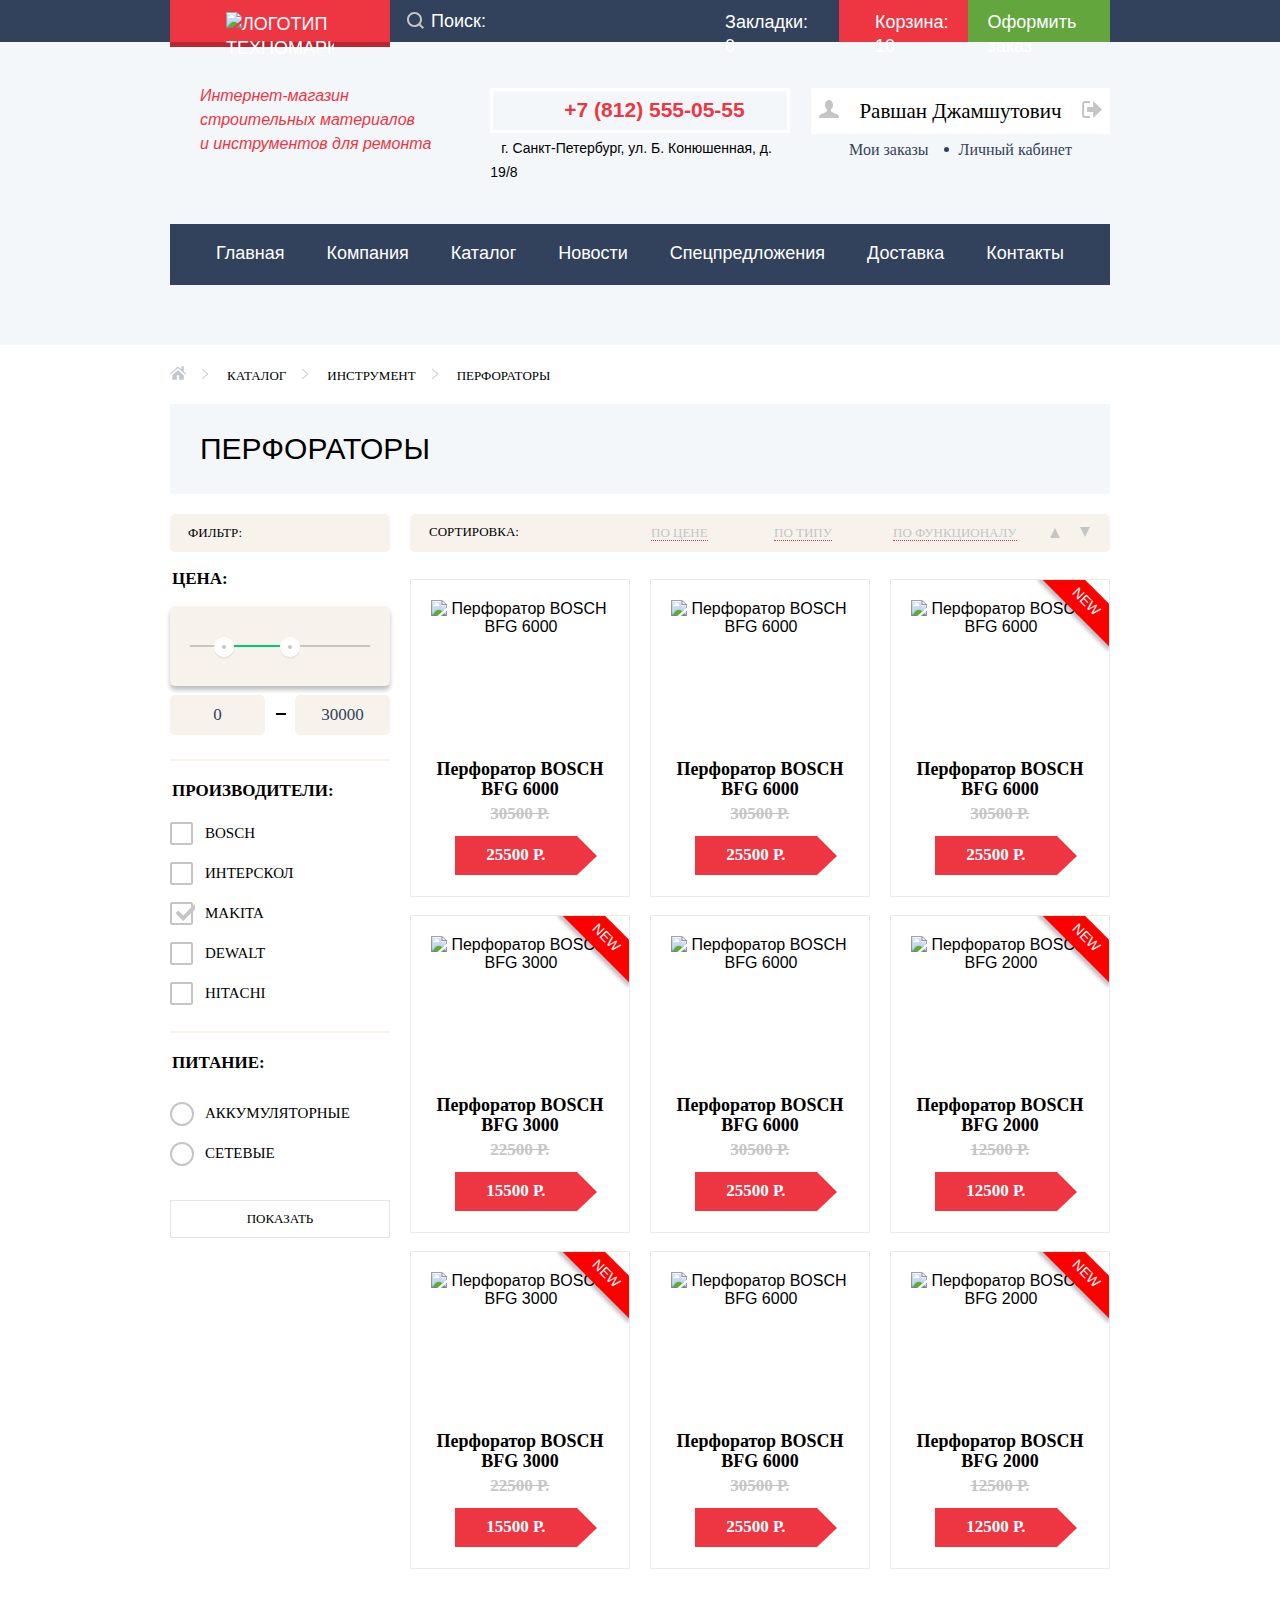
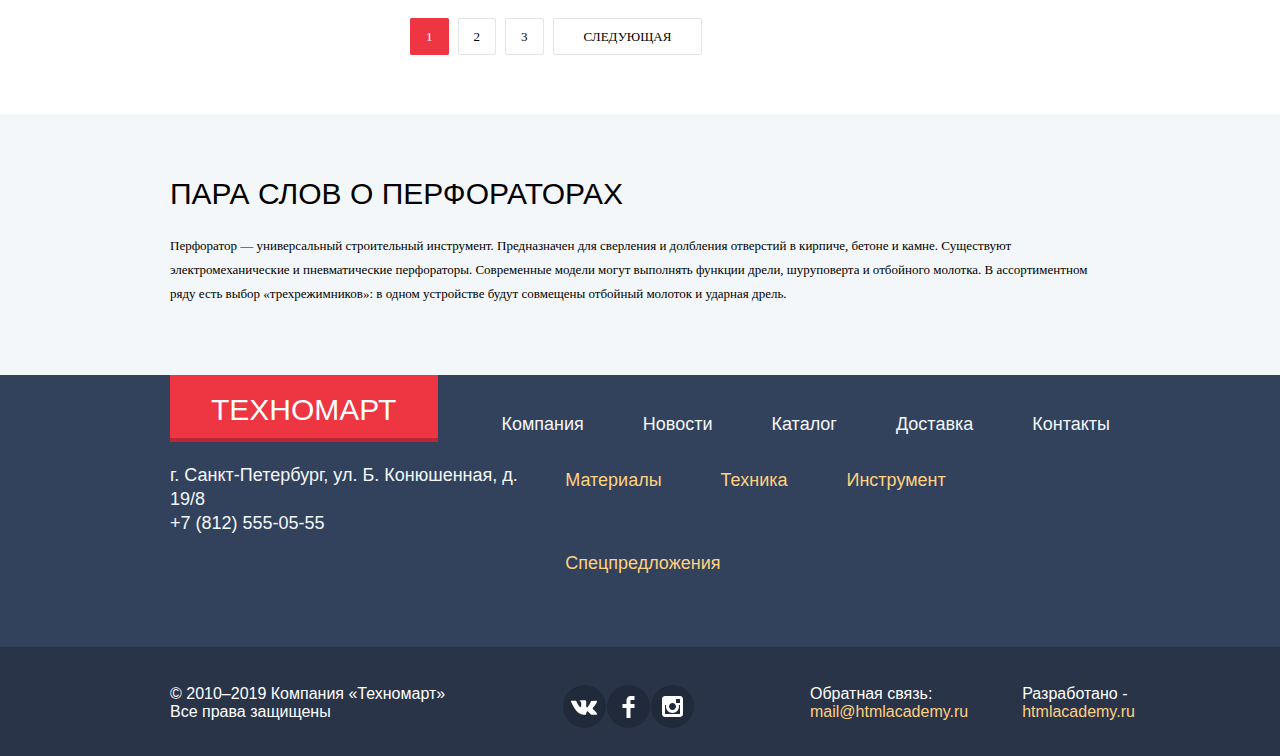
==== commit 4e6c3183: "fix bug" ====
--- a/catalog.html
+++ b/catalog.html
@@ -105,8 +105,8 @@
                 <div class="scale">
                   <div class="bar" style="width: 30%; margin-left: 20%"></div>
                 </div>
-                <div class="toggle toggle-min" tabindex="0" style="left: 20%"></div>
-                <div class="toggle toggle-max" tabindex="0" style="left: 50%"></div>
+                <div class="toggle toggle-min"  aria-label="minimum value price toggle" tabindex="0" style="left: 20%"></div>
+                <div class="toggle toggle-max" aria-label="maximum value price toggle" tabindex="0" style="left: 50%"></div>
               </div>
               <div class="price-controls">
                 <label class="min-price">
@@ -390,7 +390,7 @@
           <h2 class="visually-hidden">Соцсети</h2>
           <ul>
             <li>
-              <a class="social-button" href="#">
+              <a class="social-button" aria-label="ссылка на вконтакте" href="#">
                 <svg width="27" height="16" viewBox="0 0 26 15" fill="none" xmlns="http://www.w3.org/2000/svg">
                   <path
                     d="M15.5403 11.7281C16.4609 11.4384 17.6395 13.6406 18.8943 14.4834C19.836 15.1219 20.5573 14.9841 20.5573 14.9841L23.9017 14.9372C23.9017 14.9372 25.6495 14.8322 24.8232 13.4803C24.7549 13.3678 24.3389 12.4781 22.334 10.6472C20.2376 8.73186 20.5217 9.04218 23.0456 5.73093C24.5835 3.71249 25.1988 2.47968 25.0062 1.95468C24.8213 1.44936 23.6918 1.58061 23.6918 1.58061L19.9237 1.60593C19.5568 1.60686 19.2458 1.71749 19.1042 2.08874C19.1013 2.09249 18.5062 3.65061 17.7127 4.9753C16.0362 7.77749 15.3669 7.92655 15.0896 7.75124C14.4531 7.3453 14.6139 6.1228 14.6139 5.25374C14.6139 2.5378 15.0299 1.4053 13.7992 1.1128C13.388 1.0153 13.0876 0.951552 12.0389 0.942177C10.6985 0.922489 9.56027 0.942177 8.91508 1.25061C8.48656 1.45968 8.15819 1.91811 8.35753 1.94436C8.6079 1.97718 9.1693 2.09436 9.46975 2.49374C9.8559 3.01124 9.84434 4.17093 9.84434 4.17093C9.84434 4.17093 10.0649 7.36874 9.32434 7.7653C8.8159 8.03718 8.12064 7.48218 6.62516 4.9378C5.86153 3.63655 5.28471 2.19843 5.28471 2.19843C5.28471 2.19843 5.17301 1.93124 4.97079 1.78499C4.73005 1.61155 4.39301 1.55624 4.39301 1.55624L0.816563 1.57874C0.816563 1.57874 0.27923 1.59374 0.0818227 1.82436C-0.0934366 2.02874 0.0673782 2.45061 0.0673782 2.45061C0.0673782 2.45061 2.86864 8.90155 6.04064 12.1509C8.94879 15.1341 12.2537 14.9362 12.2537 14.9362H13.7511C13.7511 14.9362 14.2027 14.8856 14.4338 14.6437C14.6495 14.4187 14.6399 13.9959 14.6399 13.9959C14.6399 13.9959 14.61 12.0187 15.5403 11.7281Z"
@@ -399,14 +399,14 @@
               </a>
             </li>
             <li>
-              <a class="social-button" href="#">
+              <a class="social-button" href="#" aria-label="ссылка на фейсбук">
                 <svg width="27" height="22" viewBox="0 0 12 22" fill="none" xmlns="http://www.w3.org/2000/svg">
                   <path d="M12 4V0H8C5.79086 0 4 1.79086 4 4V8H0V12H4V22H8V12H12V8H8V4H12Z" fill="white" />
                 </svg>
               </a>
             </li>
             <li>
-              <a class="social-button" href="#">
+              <a class="social-button" href="#" aria-label="ссылка на инстаграм">
                 <svg width="21" height="21" viewBox="0 0 21 21" fill="none" xmlns="http://www.w3.org/2000/svg">
                   <path fill-rule="evenodd" clip-rule="evenodd"
                     d="M3 0H18C19.65 0 21 1.35 21 3V18C21 19.65 19.65 21 18 21H3C1.35 21 0 19.65 0 18V3C0 1.35 1.35 0 3 0ZM14 10.5C14 8.57 12.43 7 10.5 7C8.57 7 7 8.57 7 10.5C7 12.43 8.57 14 10.5 14C12.43 14 14 12.43 14 10.5ZM3 18V9H4.181C4.0626 9.49127 4.00186 9.99467 4 10.5C4 14.0899 6.91015 17 10.5 17C14.0899 17 17 14.0899 17 10.5C16.9986 9.99464 16.9379 9.49118 16.819 9H18V18H3ZM14 7H18V3H14V7Z"
@@ -423,7 +423,7 @@
           </p>
           <p class="footer-developer">
             Разработано - <br>
-            <a href="https://htmlacademy.ru">HTML Academy</a>
+            <a href="https://htmlacademy.ru">htmlacademy.ru</a>
           </p>
         </div>
       </div>
--- a/css/style.min.css
+++ b/css/style.min.css
@@ -1 +1 @@
-@font-face{font-family:Cuprum;font-weight:400;font-style:normal;src:url(../fonts/cuprum.woff2) format("woff2"),url(../fonts/cuprum.woff) format("woff")}@font-face{font-family:Cuprum;font-weight:400;font-style:italic;src:url(../fonts/cuprumitalic.woff2) format("woff2"),url(../fonts/cuprumitalic.woff) format("woff")}@font-face{font-family:Cuprum;font-weight:700;font-style:normal;src:url(../fonts/cuprumbold.woff2) format("woff2"),url(../fonts/cuprumbold.woff) format("woff")}@font-face{font-family:"PT Sans";font-weight:400;font-style:normal;src:url(../fonts/ptsans.woff2) format("woff2"),url(../fonts/ptsans.woff) format("woff")}@font-face{font-family:"PT Sans";font-weight:700;font-style:normal;src:url(../fonts/ptsansbold.woff2) format("woff2"),url(../fonts/ptsansbold.woff) format("woff")}:root{--basic-black:#000000;--basic-white:#ffffff;--basic-red:#EE3643;--dirty-red:#CA2C37;--dark-red:#BA2732;--trans-white:rgb(255, 255, 255, 0.3);--pale-blue:#f4f7f9;--dirty-blue:#32425C;--light-green:#8ED78F;--basc-yellow:#FFC047;--light-yellow:#FFBF47;--pale-yellow:#F9F5F0;--basic-turquoise:#3BBCE3;--light-purple:#DC91D8;--basic-gold:#FFD180;--pale-gold:#F7F3EC;--black-blue:#293449;--basic-green:#63A63E;--green-success:#5FBB2D;--dark-blue:#161D29;--basic-gray:#3D546F;--pale-gray:#C5C5C5;--basic-greylight:rgb(197, 197, 197, 0.3);--dark-grey:rgb(169, 169, 169, 0.3);--lite-gray:#F4F4F4;--dakr-green:#367315;--dirty-green:#518534;--rock-blue:#1D2739;--white-red:#EAEAEA;--black-01:rgba(0, 0, 0, 0.1);--black-015:rgba(0, 0, 0, 0.15);--black-025:rgba(0, 0, 0, 0.25);--black-075:rgba(0, 0, 0, 0.75);--custom-white:#E5E5E5;--custom-blue:#405069;--custom-green:#00ca74;--social-blue:#212A3A}body{font-family:Cuprum,Arial,sans-serif;font-weight:400;font-style:normal;font-size:16px;color:var(--basic-black);margin:0;padding:0;-webkit-box-sizing:border-box;box-sizing:border-box}a{text-decoration:none}img{max-width:100%;height:auto}.page{height:100%}.page-body{min-height:100%;display:-ms-grid;display:grid;-ms-grid-rows:-webkit-min-content 1fr -webkit-min-content;-ms-grid-rows:min-content 1fr min-content;grid-template-rows:-webkit-min-content 1fr -webkit-min-content;grid-template-rows:min-content 1fr min-content;-ms-flex-line-pack:start;align-content:start}.container{max-width:940px;margin:0 auto}.button{text-align:center;vertical-align:middle;border:none;text-transform:uppercase}.button_white{font:inherit;color:var(--basic-black);background-color:var(--basic-white)}.button_red{font:inherit;color:var(--basic-white);background-color:var(--basic-red);padding:11px 33px 9px 46px}.button_trans-white{font:inherit;color:var(--basic-white);background-color:var(--trans-white);padding:10px 24px}.button_white:hover{font:inherit;color:var(--basic-red)}.visually-hidden{position:absolute;width:1px;height:1px;margin:-1px;border:0;padding:0;white-space:nowrap;-webkit-clip-path:inset(100%);clip-path:inset(100%);clip:rect(0 0 0 0);overflow:hidden}.main-header{background-color:var(--pale-blue);padding-bottom:60px}.header-menu{background-color:var(--dirty-blue)}.header-menu_content{display:-webkit-box;display:-ms-flexbox;display:flex;height:42px}.header-menu_content a{display:block;color:var(--basic-white);font-size:18px;line-height:24px}.header-menu__logo{width:220px;padding:12px 56px;background-color:var(--basic-red);text-transform:uppercase;-webkit-box-shadow:0 5px 0 0 var(--dark-red);box-shadow:0 5px 0 0 var(--dark-red);-webkit-box-sizing:border-box;box-sizing:border-box}.header-menu__logo:focus{background-color:var(--dark-red)}.header-menu__search{-webkit-box-flex:1;-ms-flex-positive:1;flex-grow:1;position:relative}.header-menu__search svg{position:absolute;width:17px;height:17px;top:12px;left:17px}.header-menu__search:hover svg path{fill:var(--basic-white)}.header-menu__search input{width:140px;background-color:transparent;-webkit-box-sizing:border-box;box-sizing:border-box;border:none;color:var(--basic-white);font-size:18px;line-height:24px;outline:0;padding:9px 41px;width:100%;height:100%}.header-menu__search input::-webkit-input-placeholder{color:var(--basic-white)}.header-menu__search input::-moz-placeholder{color:var(--basic-white)}.header-menu__search input:-ms-input-placeholder{color:var(--basic-white)}.header-menu__search input::-ms-input-placeholder{color:var(--basic-white)}.header-menu__search input::placeholder{color:var(--basic-white)}.header-menu__search input:active{-webkit-box-sizing:border-box;box-sizing:border-box;border:none}.header-menu__search input:focus{background:var(--basic-white);color:var(--basic-black)}.header-menu__search input:hover~svg path{opacity:1}.header-menu__search input:focus~svg path{fill:var(--basic-red);opacity:1}.header-menu__bookmark{position:relative;width:165px;-webkit-box-sizing:border-box;box-sizing:border-box;padding:10px 24px 9px 44px}.header-menu__cart{position:relative;width:136px;-webkit-box-sizing:border-box;box-sizing:border-box;padding:10px 10px 9px 36px}.header-menu__bookmark:focus,.header-menu__cart:focus{background-color:var(--dark-blue);opacity:.5}.header-menu__bookmark::before{position:absolute;content:"";width:14px;height:16px;background-image:url(../img/icons/icon_bookmark.svg);background-repeat:no-repeat;background-position:0 0;top:13px;left:21px;opacity:.5}.header-menu__cart::before{position:absolute;content:"";width:15px;height:15px;background-image:url(../img/icons/icon_cart.svg);background-repeat:no-repeat;background-position:0 0;top:13px;left:12px;opacity:.5}.header-menu__bookmark:active::before,.header-menu__bookmark:focus::before,.header-menu__bookmark:hover::before,.header-menu__cart:active::before,.header-menu__cart:focus::before,.header-menu__cart:hover::before{opacity:1}.header-menu__checkout{background-color:var(--basic-green);display:block;width:150px;padding:10px 16px 9px 19px;-webkit-box-sizing:border-box;box-sizing:border-box}.header-menu__checkout:hover{background-color:var(--green-success)}.header-menu__checkout:focus{background-color:var(--basic-green);opacity:.5}.header-info{display:-ms-grid;display:grid;-ms-grid-columns:1fr 1fr 1fr;grid-template-columns:1fr 1fr 1fr;-webkit-box-pack:justify;-ms-flex-pack:justify;justify-content:space-between;padding-top:42px;-webkit-box-align:start;-ms-flex-align:start;align-items:flex-start}.header-info__description{color:var(--basic-red);font-style:italic;padding-left:30px;text-align:left;line-height:24px;margin:0}.header-info__contact{margin:0;font-size:14px;line-height:24px;padding-left:7px;padding-top:4px}.header-info__contact a{position:relative;color:var(--basic-red);border:3px solid var(--basic-white);display:inline-block;font-weight:700;font-size:21px;line-height:30px;padding:4px 42px 5px 71px;text-align:left;margin-bottom:3px;vertical-align:baseline}.header-info__contact a::before{position:absolute;content:"";width:18px;height:18px;background-image:url(../img/icons/icon_phone.svg);background-repeat:no-repeat;background-position:0 0;top:11px;left:35px}.header-info__contact span{padding-left:11px}.header-info__user-navigation{display:-webkit-box;display:-ms-flexbox;display:flex;-webkit-box-pack:end;-ms-flex-pack:end;justify-content:flex-end;padding-top:4px}.header-info__user-navigation a{display:block;font-size:21px;font-weight:400;background-color:var(--basic-white);color:var(--basic-black)}.header-info__user-navigation a:hover{color:var(--basic-red)}.header-info__user-navigation a:active,.header-info__user-navigation a:focus{opacity:.5}.registration-button{padding:10px 24px}.login-button svg{position:absolute;width:22px;height:18px;top:14px;left:18px}.login-button:hover svg path{fill:var(--basic-gray)}.login-button{padding:10px 27px 10px 45px;margin-right:10px;position:relative}.header-nav{margin-top:40px}.header-nav__list{background-color:var(--dirty-blue);display:-webkit-box;display:-ms-flexbox;display:flex;flex-wrap:wrap;list-style:none;margin:0;padding:0 25px}.header-nav__item{-webkit-box-flex:1;-ms-flex-positive:1;flex-grow:1}.header-nav__item a{color:var(--basic-white);font-size:18px;display:block;padding-top:19px;padding-bottom:21px;text-align:center}.header-nav__item a:hover{background-color:var(--black-blue)}.header-nav__item a:active,.header-nav__item a:focus{background-color:var(--rock-blue);color:var(--pale-gray)}.offers__list{display:-ms-grid;display:grid;-ms-grid-columns:1fr 20px 1fr 20px 1fr;grid-template-columns:1fr 1fr 1fr;-ms-grid-rows:123px 20px 123px 20px 123px;grid-template-rows:123px 123px 123px;gap:20px;list-style:none;margin-top:59px;margin-bottom:0;padding:0}.offers__list>:nth-child(1){-ms-grid-row:1;-ms-grid-column:1}.offers__list>:nth-child(2){-ms-grid-row:1;-ms-grid-column:3}.offers__list>:nth-child(3){-ms-grid-row:1;-ms-grid-column:5}.offers__list>:nth-child(4){-ms-grid-row:3;-ms-grid-column:1}.offers__list>:nth-child(5){-ms-grid-row:3;-ms-grid-column:3}.offers__list>:nth-child(6){-ms-grid-row:3;-ms-grid-column:5}.offers__list>:nth-child(7){-ms-grid-row:5;-ms-grid-column:1}.offers__list>:nth-child(8){-ms-grid-row:5;-ms-grid-column:3}.offers__list>:nth-child(9){-ms-grid-row:5;-ms-grid-column:5}.offes__item{padding:20px 23px}.offes__item a{display:block;width:135px;height:38px;padding:10px 24px 10px 23px;font-size:14px;line-height:18px;color:var(--basic-white);background-color:var(--trans-white);-webkit-box-sizing:border-box;box-sizing:border-box;text-transform:uppercase;text-align:center;margin-top:14px}.offes__item a:hover{background-color:var(--basic-greylight)}.offes__item a:active,.offes__item a:focus{background-color:var(--dark-grey)}.offes__item h3{color:var(--basic-white);margin:0;font-size:24px;line-height:30px;font-weight:700}.offes__item_yellow{background-color:var(--light-yellow);background-image:url(../img/icons/icon_materials.svg);background-repeat:no-repeat;background-position:83% 53%;position:relative;overflow:hidden}.offes__item_yellow::after{position:absolute;background-color:var(--basic-red);text-align:center;-webkit-transform:rotate(45deg);-ms-transform:rotate(45deg);transform:rotate(45deg);width:100px;height:30px;content:"new";right:-27px;top:7px;-webkit-box-shadow:0 4px 4px var(--black-025);box-shadow:0 4px 4px var(--black-025);font-size:14px;line-height:18px;font-weight:400;color:var(--basic-white);text-transform:uppercase;padding-top:5px;-webkit-box-sizing:border-box;box-sizing:border-box}.add-new-label{background-image:url(../img/new_label.png);background-repeat:no-repeat;background-position:right top}.offes__item_blue{background-color:var(--basic-turquoise);background-image:url(../img/icons/icon_instrument.svg);background-repeat:no-repeat;background-position:86% 53%}.offes__item_purple{background-color:var(--light-purple);background-image:url(../img/icons/icon_technics.svg);background-repeat:no-repeat;background-position:86% 53%}.offes__item_green{background-color:var(--light-green);background-image:url(../img/icons/icon_service_discounts.svg);background-repeat:no-repeat;background-position:82% 53%}.offes__item_yellow-white{background-color:var(--basc-yellow);background-image:url(../img/icons/icon_service_delivery.svg);background-repeat:no-repeat;background-position:86% 53%}.slider{position:relative;-ms-grid-row:2;-ms-grid-row-span:2;grid-row:2/4;-ms-grid-column:1;-ms-grid-column-span:2;grid-column:1/3}.slider_arrows{position:absolute;display:-webkit-box;display:-ms-flexbox;display:flex;-webkit-box-pack:justify;-ms-flex-pack:justify;justify-content:space-between;width:100%;left:0;top:122px;padding:0 24px 0;-webkit-box-sizing:border-box;box-sizing:border-box}.left-arrow,.right-arrow{z-index:10;cursor:pointer}.slider_dots{position:absolute;display:-webkit-box;display:-ms-flexbox;display:flex;-webkit-box-pack:center;-ms-flex-pack:center;justify-content:center;bottom:35px;width:30px;gap:10px;margin-left:calc(50% - 15px);padding:0}.slider_dots li{width:10px;height:10px;border-radius:50%;background:var(--basic-white);text-decoration:none;list-style-type:none;cursor:pointer}.slider_dots li.active{width:6px;height:6px;border-radius:50%;background:var(--basic-red);border:2px solid var(--basic-white)}.slider__item{width:100%;height:100%;background-size:cover;padding:20px 25px;-webkit-box-sizing:border-box;box-sizing:border-box}.slider__item h3{text-transform:uppercase;color:var(--basic-white);font-weight:700;font-size:36px;margin:0}.slider__item p{color:var(--basic-white);font-size:18px;margin-top:8px;margin-bottom:122px}.slider__item a{color:var(--basic-white);background-color:var(--basic-red);padding:12px 46px 10px 46px;font-size:14px;line-height:18px;text-transform:uppercase}.slider__item a:hover{background-color:var(--dirty-red)}.slider__item a:active,.slider__item a:focus{background-color:var(--dark-red)}.slider__item_first{display:none;background-image:url(../img/slider_2.jpg)}.slider__item_second{background-image:url(../img/slider_1.jpg)}.popular-goods{padding-top:59px}.popular-goods__header{display:-webkit-box;display:-ms-flexbox;display:flex;-webkit-box-pack:justify;-ms-flex-pack:justify;justify-content:space-between;-webkit-box-align:center;-ms-flex-align:center;align-items:center;height:89px;background-color:var(--pale-yellow);padding-left:28px;padding-right:14px}.popular-goods__header h2{margin:0;color:var(--dirty-blue);font-size:30px;line-height:30px;font-weight:400;text-transform:uppercase}.popular-goods__header a{display:block;padding:12px 21px 10px 27px;font-size:14px;background-color:var(--basic-red);color:var(--basic-white);line-height:18px;text-transform:uppercase;text-align:center}.popular-goods__header a:hover{background-color:var(--dirty-red)}.popular-goods__header a:active,.popular-goods__header a:focus{background-color:var(--dark-red)}.popular-goods__list{margin-top:20px;margin-bottom:0;list-style:none;display:-webkit-box;display:-ms-flexbox;display:flex;padding:0;-webkit-box-pack:justify;-ms-flex-pack:justify;justify-content:space-between}.product-item{text-align:center;display:-webkit-box;display:-ms-flexbox;display:flex;-webkit-box-orient:vertical;-webkit-box-direction:normal;-ms-flex-direction:column;flex-direction:column;width:220px;height:318px;border:1px solid var(--white-red);padding:20px;-webkit-box-sizing:border-box;box-sizing:border-box}.popular-goods__list .product-item:nth-child(2n){position:relative;overflow:hidden}.popular-goods__list .product-item:nth-child(2n)::after{position:absolute;background-color:var(--basic-red);text-align:center;-webkit-transform:rotate(45deg);-ms-transform:rotate(45deg);transform:rotate(45deg);width:100px;height:30px;content:"new";right:-27px;top:7px;-webkit-box-shadow:0 4px 4px var(--black-025);box-shadow:0 4px 4px var(--black-025);font-size:14px;line-height:18px;font-weight:400;color:var(--basic-white);text-transform:uppercase;padding-top:5px;-webkit-box-sizing:border-box;box-sizing:border-box;z-index:5}.product-item p{margin:0 auto;height:159px}.product-item:hover{-webkit-box-shadow:0 0 10px var(--black-01);box-shadow:0 0 10px var(--black-01)}.product-item:hover img{display:none}.product-item .product-item__image-hover{top:18px}.product-item:hover .product-item__image-hover{display:block}.product-item .btn-wrap{position:absolute}.product-item>div{display:-webkit-box;display:-ms-flexbox;display:flex;-webkit-box-orient:vertical;-webkit-box-direction:normal;-ms-flex-direction:column;flex-direction:column;color:var(--basic-black)}.product-item h3{-webkit-box-ordinal-group:2;-ms-flex-order:1;order:1;margin:0;color:var(--basic-black);font-family:"PT Sans";font-size:18px;line-height:20px;font-weight:700;max-height:40px;overflow:hidden}.product-item-title{color:var(--basic-black);font-family:"PT Sans";font-size:18px;line-height:20px;font-weight:700}.product-item__image{width:180px;height:159px;margin:0;-o-object-fit:contain;object-fit:contain;position:relative}.product-item__image-hover{position:absolute;display:none}.product-item__image-hover button{width:135px;height:38px;font-size:14px;line-height:18px;font-weight:400;font-family:Cuprum;text-transform:uppercase;cursor:pointer;outline:0}.btn{padding-top:10px;display:block;width:135px;height:38px;font-size:14px;line-height:18px;font-weight:400;font-family:Cuprum;text-transform:uppercase;cursor:pointer;outline:0;box-sizing:border-box;margin-left:20px}.btn-buy_green{background:var(--basic-green);-webkit-box-shadow:inset 0 -3px 0 var(--dakr-green);box-shadow:inset 0 -3px 0 var(--dakr-green);border-radius:2px;color:var(--basic-white);border:none;position:relative;padding-left:15px}.btn-buy_green::before{position:absolute;content:"";width:20px;height:20px;background-image:url(../img/icons/icon_cart.svg);background-repeat:no-repeat;background-position:0 0;top:9px;left:27px;opacity:.3}.btn-buy_green:hover{background:var(--green-success)}.btn-buy_green:active{background:var(--dirty-green)}.btn-to-bookmarks{margin-top:10px;padding-top:7px;background-color:var(--basic-white);-webkit-box-sizing:border-box;box-sizing:border-box;border-radius:2px;-webkit-filter:drop-shadow(0 4px 4px var(--black-025));filter:drop-shadow(0 4px 4px var(--black-025));border:3px solid var(--basic-green);color:var(--dirty-blue)}.btn-to-bookmarks:hover{border-color:var(--dirty-blue)}.btn-to-bookmarks:active{opacity:.5}.product-item__cost{text-align:center;margin:0}.product-item__cost span{text-decoration:line-through;display:block;font-size:17px;font-weight:700;margin-top:6px;line-height:18px;font-family:"PT Sans";color:var(--pale-gray)}p.product-item__cost{margin:0}.product-item__cost a{position:relative;display:block;width:122px;height:39px;margin-top:13px;margin-left:24px;background-color:var(--basic-red);padding:10px;-webkit-box-sizing:border-box;box-sizing:border-box;font-size:17px;color:var(--basic-white);line-height:18px;font-weight:700;font-family:"PT Sans"}.product-item__cost a::after{content:"";position:absolute;width:0;height:0;border-top:20px solid transparent;border-left:20px solid var(--basic-red);border-bottom:19px solid transparent;top:0;right:-20px}.popular-manufacturers{padding-top:75px}.popular-manufacturers__header{display:-webkit-box;display:-ms-flexbox;display:flex;-webkit-box-pack:justify;-ms-flex-pack:justify;justify-content:space-between;-webkit-box-align:center;-ms-flex-align:center;align-items:center;height:89px;background-color:var(--pale-yellow);padding-left:28px;padding-right:20px}.popular-manufacturers__header h2{margin:0;color:var(--dirty-blue);font-size:30px;line-height:30px;font-weight:400;text-transform:uppercase}.popular-manufacturers__header a{width:192px;display:block;text-align:center;font-size:14px;background-color:var(--basic-red);color:var(--basic-white);line-height:18px;text-transform:uppercase;padding-top:11px;padding-bottom:9px}.popular-manufacturers__header a:hover{background-color:var(--dirty-red)}.popular-manufacturers__header a:active,.popular-manufacturers__header a:focus{background-color:var(--dark-red)}.popular-manufacturers__list{display:-ms-grid;display:grid;-ms-grid-columns:1fr 20px 1fr 20px 1fr 20px 1fr;grid-template-columns:1fr 1fr 1fr 1fr;-ms-grid-rows:145px 20px 145px;grid-template-rows:145px 145px;gap:20px;list-style:none;margin:20px 0 0 0;padding:0}.popular-manufacturers__list>:nth-child(1){-ms-grid-row:1;-ms-grid-column:1}.popular-manufacturers__list>:nth-child(2){-ms-grid-row:1;-ms-grid-column:3}.popular-manufacturers__list>:nth-child(3){-ms-grid-row:1;-ms-grid-column:5}.popular-manufacturers__list>:nth-child(4){-ms-grid-row:1;-ms-grid-column:7}.popular-manufacturers__list>:nth-child(5){-ms-grid-row:3;-ms-grid-column:1}.popular-manufacturers__list>:nth-child(6){-ms-grid-row:3;-ms-grid-column:3}.popular-manufacturers__list>:nth-child(7){-ms-grid-row:3;-ms-grid-column:5}.popular-manufacturers__list>:nth-child(8){-ms-grid-row:3;-ms-grid-column:7}.popular-manufacturers__item a{display:-webkit-box;display:-ms-flexbox;display:flex;-webkit-box-pack:center;-ms-flex-pack:center;justify-content:center;-ms-flex-item-align:center;align-self:center;height:145px;-webkit-box-align:center;-ms-flex-align:center;align-items:center;border:1px solid var(--white-red);cursor:pointer}.popular-manufacturers__item a:hover{-webkit-box-shadow:0 0 20px var(--black-015);box-shadow:0 0 20px var(--black-015)}.popular-manufacturers__item a:active,.popular-manufacturers__item a:focus{opacity:.3;-webkit-box-shadow:0 0 20px var(--black-015);box-shadow:0 0 20px var(--black-015)}.services{background-color:var(--pale-blue);margin-top:65px;padding-top:64px;padding-bottom:97px}.services h2{color:var(--basic-black);font-size:30px;line-height:30px;font-weight:400;text-transform:uppercase;margin:0}.services p{font-family:"PT Sans";font-weight:400;color:var(--basic-black);font-size:13px;line-height:24px;margin-top:25px;margin-bottom:0}.service-wrapper{margin-top:67px;display:-ms-grid;display:grid;-ms-grid-columns:1fr 2fr;grid-template-columns:1fr 2fr}.services__list-name{list-style:none;width:240px;position:relative;padding:0;margin:0}.services__list-name::before{content:"";position:absolute;width:10px;height:279px;background-image:url(../img/shadow.png);right:0;top:-45px}.services__list-name a{background-color:var(--dirty-blue);color:var(--basic-white);font-weight:700;padding-top:16px;padding-left:22px;padding-bottom:17.5px;cursor:pointer;font-size:21px;font-weight:700;line-height:30px;display:block;-webkit-box-shadow:0 1px 0 var(--black-blue),inset 0 1px 0 var(--custom-blue);box-shadow:0 1px 0 var(--black-blue),inset 0 1px 0 var(--custom-blue)}.services__list-name a:hover{background-color:var(--black-blue);color:var(--basic-white)}.services__list-name a:active,.services__list-name a:focus{background-color:var(--basic-white);color:var(--dirty-blue);-webkit-box-shadow:none;box-shadow:none}.services__list{list-style:none;background-image:url(../img/service_delivery.png);background-repeat:no-repeat;background-position:158px 23px;padding-left:7px;margin-top:0}.services__item h3{font-weight:400;text-transform:uppercase;font-size:30px;line-height:30px;margin:0}.services__item p{font-family:"PT Sans";font-weight:400;margin-top:33px}.index-wrap{display:-ms-grid;display:grid;-ms-grid-columns:2fr 40px 1fr;grid-template-columns:2fr 1fr;gap:40px;padding-top:70px;padding-bottom:67px;font-family:"PT Sans";font-size:13px;line-height:24px}.index-wrap h3{font-size:30px;line-height:30px;font-weight:400;margin:0}.index-wrap p{margin-top:24px;margin-bottom:0}.about-company h3{font-family:Cuprum;font-weight:400;font-size:30px;line-height:30px;text-transform:uppercase}.about-company p:nth-child(2){margin-top:27px}.about-company ul{list-style:none;margin-bottom:21px;padding-left:37px;margin-top:0}.about-company li{font-size:18px;line-height:24px;margin-top:14px;line-height:24px;font-size:18px;font-family:Cuprum;font-weight:400;position:relative}.about-company li::before{position:absolute;content:"";width:25px;height:2px;background:var(--basic-red);top:12px;left:-35px}.about-company li:nth-child(1){margin-top:3px}.about-company a{width:220px;height:38px;padding-top:11px;text-transform:uppercase;display:block;background-color:var(--basic-red);text-align:center;font-size:14px;line-height:18px;font-family:Cuprum;text-transform:uppercase;color:var(--basic-white);-webkit-box-sizing:border-box;box-sizing:border-box}.about-company a:hover{background-color:var(--dirty-red)}.about-company a:active,.about-company a:focus{background-color:var(--dark-red)}.contacts h3{text-transform:uppercase;font-size:30px;line-height:30px;font-weight:400;font-family:Cuprum}.contacts img{cursor:pointer}.contacts a{text-transform:uppercase;display:block;background-color:var(--basic-red);text-align:center;padding:10px 0;font-size:14px;line-height:18px;font-family:Cuprum;text-transform:uppercase;color:var(--basic-white);cursor:pointer}.contacts a:hover{background-color:var(--dirty-red)}.contacts a:active,.contacts a:focus{background-color:var(--dark-red)}.map{margin-top:32px;margin-bottom:21px}.main-footer{background-color:var(--dirty-blue)}.footer-nav{display:-webkit-box;display:-ms-flexbox;display:flex;-webkit-box-pack:justify;-ms-flex-pack:justify;justify-content:space-between;-webkit-box-align:start;-ms-flex-align:start;align-items:flex-start}.footer-logo{color:var(--basic-white);font-size:30px;background-color:var(--basic-red);margin:0;padding:18px 42px 11px 41px;-webkit-box-shadow:0 4px 0 0 var(--dark-red);box-shadow:0 4px 0 0 var(--dark-red)}.footer-nav__list{list-style:none;display:-webkit-box;display:-ms-flexbox;display:flex;flex-wrap:wrap;gap:59px;-webkit-box-align:start;-ms-flex-align:start;align-items:flex-start;margin-top:37px}.footer-nav__item a{font-size:18px;line-height:24px;color:var(--pale-blue)}.footer-nav__item a:hover{border-bottom:1px solid var(--basic-white)}.footer-menu__item a:active,.footer-menu__item a:focus,.footer-nav__item a:active,.footer-nav__item a:focus{border-bottom:none;opacity:.5}.footer-contacts{color:var(--pale-blue);font-size:18px}.footer-contacts a{text-decoration:none;color:var(--pale-blue)}.footer-menu{display:-webkit-box;display:-ms-flexbox;display:flex;-webkit-box-pack:justify;-ms-flex-pack:justify;justify-content:space-between;font-size:18px;line-height:24px;padding-bottom:54px}.footer-menu p{margin-top:11px;margin-bottom:0}.footer-menu__list{list-style:none;display:-webkit-box;display:-ms-flexbox;display:flex;flex-wrap:wrap;gap:59px;-webkit-box-align:start;-ms-flex-align:start;align-items:flex-start;margin-top:16px}.footer-menu__item a{color:var(--basic-gold);font-size:18px}.footer-menu__item a:hover{border-bottom:1px solid var(--basic-gold)}.footer-about-company{background-color:var(--black-blue);color:var(--basic-white);padding-top:38px;padding-bottom:28px}.footer-about-company-wrap{display:-ms-grid;display:grid;-ms-grid-columns:60px 20px 60px 20px 60px 20px 60px 20px 60px 20px 60px 20px 60px 20px 60px 20px 60px 20px 60px 20px 60px 20px 60px;grid-template-columns:repeat(12,60px);gap:20px}.footer-copyright{color:var(--basic-white);margin:0;-ms-grid-column:1;-ms-grid-column-span:4;grid-column:1/5}.footer-social{text-align:center;-ms-grid-column:5;-ms-grid-column-span:3;grid-column:5/8;padding-left:56px;text-align:center;-ms-grid-column-align:center;justify-self:center;width:145px}.footer-social ul{list-style:none;display:-webkit-box;display:-ms-flexbox;display:flex;-ms-flex-wrap:wrap;flex-wrap:wrap;-webkit-box-pack:justify;-ms-flex-pack:justify;justify-content:space-between;width:131px;margin:0 auto;padding:0}.social-button{color:inherit;background-color:var(--social-blue);display:-webkit-box;display:-ms-flexbox;display:flex;-webkit-box-align:center;-ms-flex-align:center;align-items:center;-webkit-box-pack:center;-ms-flex-pack:center;justify-content:center;width:43px;height:43px;color:inherit;border-radius:50%}.social-button:focus,.social-button:hover{background-color:var(--basic-red)}.feedback-wrap{grid-column:-1/-5;display:-webkit-box;display:-ms-flexbox;display:flex;padding:0;margin:0}.feedback-wrap p{margin:0}.footer-developer a,.footer-feedback a{color:var(--basic-gold)}.feedback-wrap a:hover{border-bottom:1px solid var(--basic-gold)}.feedback-wrap a:active,.feedback-wrap a:focus{color:var(--basic-red);border-bottom:none}p.footer-developer{margin-left:54px}.page-catalog{display:-ms-grid;display:grid;-ms-grid-columns:1fr 20px 1fr 20px 1fr 20px 1fr 20px 1fr 20px 1fr 20px 1fr 20px 1fr 20px 1fr 20px 1fr 20px 1fr 20px 1fr;grid-template-columns:repeat(12,1fr);-ms-grid-rows:auto 27px auto;grid-template-rows:repeat(2,auto);grid-column-gap:20px;grid-row-gap:27px;padding-bottom:40px;margin-top:20px}.page-catalog>:nth-child(1){-ms-grid-row:1;-ms-grid-column:1}.page-catalog>:nth-child(2){-ms-grid-row:1;-ms-grid-column:3}.page-catalog>:nth-child(3){-ms-grid-row:1;-ms-grid-column:5}.page-catalog>:nth-child(4){-ms-grid-row:1;-ms-grid-column:7}.page-catalog>:nth-child(5){-ms-grid-row:1;-ms-grid-column:9}.page-catalog>:nth-child(6){-ms-grid-row:1;-ms-grid-column:11}.page-catalog>:nth-child(7){-ms-grid-row:1;-ms-grid-column:13}.page-catalog>:nth-child(8){-ms-grid-row:1;-ms-grid-column:15}.page-catalog>:nth-child(9){-ms-grid-row:1;-ms-grid-column:17}.page-catalog>:nth-child(10){-ms-grid-row:1;-ms-grid-column:19}.page-catalog>:nth-child(11){-ms-grid-row:1;-ms-grid-column:21}.page-catalog>:nth-child(12){-ms-grid-row:1;-ms-grid-column:23}.page-catalog>:nth-child(13){-ms-grid-row:3;-ms-grid-column:1}.page-catalog>:nth-child(14){-ms-grid-row:3;-ms-grid-column:3}.page-catalog>:nth-child(15){-ms-grid-row:3;-ms-grid-column:5}.page-catalog>:nth-child(16){-ms-grid-row:3;-ms-grid-column:7}.page-catalog>:nth-child(17){-ms-grid-row:3;-ms-grid-column:9}.page-catalog>:nth-child(18){-ms-grid-row:3;-ms-grid-column:11}.page-catalog>:nth-child(19){-ms-grid-row:3;-ms-grid-column:13}.page-catalog>:nth-child(20){-ms-grid-row:3;-ms-grid-column:15}.page-catalog>:nth-child(21){-ms-grid-row:3;-ms-grid-column:17}.page-catalog>:nth-child(22){-ms-grid-row:3;-ms-grid-column:19}.page-catalog>:nth-child(23){-ms-grid-row:3;-ms-grid-column:21}.page-catalog>:nth-child(24){-ms-grid-row:3;-ms-grid-column:23}.breadcrumbs{list-style:none;display:-webkit-box;display:-ms-flexbox;display:flex;-ms-flex-wrap:wrap;flex-wrap:wrap;text-transform:uppercase;margin-top:18px;-webkit-box-align:center;-ms-flex-align:center;align-items:center}.breadcrumbs li{position:relative;margin-right:41px}.breadcrumbs a{color:var(--basic-black);font-family:"PT Sans";font-size:13px;font-weight:400;position:relative}.breadcrumbs li::after{position:absolute;content:"";width:22px;height:18px;background-image:url(../img/icons/icon_arror-right_small.svg);background-repeat:no-repeat;background-position:0 0;top:2px;left:-26px;opacity:1}.breadcrumbs li:first-child::after{display:none}.catalog-header{padding:30px;background-color:var(--pale-blue);margin-top:17px}.catalog-header__title{text-transform:uppercase;margin:0;font-weight:400;font-size:30px;line-height:30px}.filters{-ms-grid-column:1;-ms-grid-column-span:3;grid-area:1/1/-1/4}.filters h2{background-color:var(--pale-gold);font-size:13px;font-family:"PT Sans";line-height:18px;height:38px;font-weight:400;text-transform:uppercase;margin:0;padding:10px 18px;-webkit-box-sizing:border-box;box-sizing:border-box;border-radius:5px}fieldset{padding:0;margin:0;border:none}.filter-price{margin-top:12px;border-bottom:2px solid var(--pale-gold);padding-bottom:24px}.filter-maker{margin-top:15px;padding-top:18px;padding-bottom:7px;-webkit-box-sizing:border-box;box-sizing:border-box;border-bottom:2px solid var(--pale-gold)}.filter ul{padding:0;margin:0}.filter-powered{margin-top:15px;padding-top:18px}.filter-powered ul{padding-top:8px}.filter legend{font-size:17px;line-height:30px;font-family:"PT Sans";font-weight:700;text-transform:uppercase}.range-filter{margin-top:12px}.range-controls{position:relative;background-color:var(--pale-gold);height:80px;-webkit-box-shadow:0 4px 4px 0 var(--black-025);box-shadow:0 4px 4px 0 var(--black-025);border-radius:5px;margin-bottom:9px;padding-top:39px;-webkit-box-sizing:border-box;box-sizing:border-box;padding-left:20px;padding-right:20px}.range-controls .scale{height:2px;background:var(--pale-gray)}.range-controls .bar{width:70%;height:2px;background:var(--custom-green)}.range-controls .toggle{position:absolute;top:31px;left:0;width:4px;height:4px;padding:0;border:8px solid var(--basic-white);background-color:var(--pale-gray);border-radius:50%;-webkit-box-shadow:0 2px 1px 0 var(--custom-white);box-shadow:0 2px 1px 0 var(--custom-white);cursor:pointer}.range-controls .toggle-min{left:18px}.range-controls .toggle-max{left:160px}.price-controls{display:-webkit-box;display:-ms-flexbox;display:flex;-webkit-box-pack:justify;-ms-flex-pack:justify;justify-content:space-between;position:relative}.price-controls::after{position:absolute;content:"";height:2px;width:10px;background:var(--basic-black);left:106px;top:18px}.price-controls label{text-transform:uppercase;font-family:"PT Sans";font-size:17px;line-height:18px;font-weight:400}.price-controls input{font-family:inherit;font-size:inherit;width:95px;padding:10px;text-align:center;color:var(--dirty-blue);border:none;border-radius:5px;background-color:var(--pale-gold);-webkit-box-sizing:border-box;box-sizing:border-box}.filter ul{list-style:none;line-height:19px}.filter-option{padding-left:35px;margin-bottom:21px}.filter-option label{position:relative;display:block;cursor:pointer;-webkit-user-select:none;-moz-user-select:none;-ms-user-select:none;user-select:none;font-family:"PT Sans";text-transform:uppercase;font-size:15px;line-height:19px;font-weight:400}.filter-input-checkbox+label::before{content:"";position:absolute;left:-35px;top:-2px;width:19px;height:19px;border:2px solid var(--pale-gray);border-radius:2px}.filter-input-checkbox:focus+label,.filter-input-radio:focus+label{outline:auto}.filter-input-checkbox:checked+label::after{content:"";position:absolute;top:0;left:-30px;width:20px;height:20px;background-image:url(../img/icons/icon_check.svg);background-repeat:no-repeat;background-position:0 0}.filter-input-radio+label::before{content:"";position:absolute;left:-35px;top:-2px;width:20px;height:20px;border:2px solid var(--pale-gray);border-radius:50%}.filter-input-radio:checked+label::after{content:"";position:absolute;top:3px;left:-30px;width:14px;height:14px;background-color:var(--pale-gray);border-radius:50%}.filter-submit{display:block;width:100%;height:38px;border:none;text-transform:uppercase;font-size:13px;line-height:18px;font-family:"PT Sans";font-weight:400;text-align:center;-webkit-box-sizing:border-box;box-sizing:border-box;margin-top:16px;cursor:pointer;background:var(--basic-white);border:1px solid var(--custom-white)}.sorting{background-color:var(--pale-gold);-ms-grid-row:1;-ms-grid-row-span:1;grid-area:1/4/2/-1;padding-left:19px;padding-right:19px;-webkit-box-align:start;-ms-flex-align:start;align-items:start;height:38px;display:-webkit-box;display:-ms-flexbox;display:flex;-webkit-box-pack:justify;-ms-flex-pack:justify;justify-content:space-between;padding-top:9px;-webkit-box-sizing:border-box;box-sizing:border-box;border-radius:5px}.sorting ul{margin:0;padding:0}.sorting h2{font-family:"PT Sans";font-size:13px;line-height:18px;font-weight:400;text-transform:uppercase;margin:0}.sorting ul{list-style:none;width:440px;-ms-grid-columns:123px 119px 157px 40px;grid-template-columns:123px 119px 157px 40px;display:-ms-grid;display:grid}.sorting a{text-transform:uppercase;font-size:13px;font-family:"PT Sans";border-bottom:1px dotted var(--basic-red);color:var(--pale-gray)}.sorting li:last-child{width:40px;display:-webkit-box;display:-ms-flexbox;display:flex;-webkit-box-pack:justify;-ms-flex-pack:justify;justify-content:space-between;border-bottom:none;-webkit-box-align:center;-ms-flex-align:center;align-items:center}.sorting a:hover{cursor:pointer;border-bottom:none;color:var(--basic-black);opacity:1;border-bottom:1px solid var(--basic-red)}.sorting a:active,.sorting a:focus{color:var(--basic-red);border-bottom:none}.product-list{grid-area:2/4/-1/-1}.product-list-items{display:-webkit-box;display:-ms-flexbox;display:flex;-ms-flex-wrap:wrap;flex-wrap:wrap;-webkit-box-pack:justify;-ms-flex-pack:justify;justify-content:space-between;padding:0;margin:0}.product-list-items>.product-item{margin-bottom:18px}.product-list-items .product-item:nth-child(3n),.product-list-items .product-item:nth-child(4),.product-list-items .product-item:nth-child(7){overflow:hidden;position:relative}.product-list-items .product-item:nth-child(3n)::before,.product-list-items .product-item:nth-child(4)::before,.product-list-items .product-item:nth-child(7)::before{position:absolute;background-color:red;text-align:center;-webkit-transform:rotate(45deg);-ms-transform:rotate(45deg);transform:rotate(45deg);width:100px;height:30px;content:"new";right:-27px;top:7px;-webkit-box-shadow:0 4px 4px var(--black-025);box-shadow:0 4px 4px var(--black-025);font-size:14px;line-height:18px;font-weight:400;color:var(--basic-white);text-transform:uppercase;padding-top:5px;-webkit-box-sizing:border-box;box-sizing:border-box;z-index:5}.pagination-list{list-style:none;display:-webkit-box;display:-ms-flexbox;display:flex;flex-wrap:wrap;margin-top:40px;gap:9px;margin-left:0;padding-left:0}.pagination-list a{color:var(--basic-black);border:1px solid var(--custom-white);padding:10px 15px;font-size:13px;font-family:"PT Sans";line-height:18px;border-radius:2px}.pagination-item a:hover{border:1px solid var(--pale-gray)}.pagination-item a:active,.pagination-item a:focus{border:1px solid var(--basic-red)}.pagination-item:last-child a{text-transform:uppercase;padding-left:30px;padding-right:30px}.pagination-item>.active{background-color:var(--basic-red);border:1px solid var(--basic-red);color:var(--basic-white)}.pagination-item>.active:hover{border:1px solid var(--basic-red);color:var(--basic-white)}.catalog-items-info{height:261px;-webkit-box-sizing:border-box;box-sizing:border-box;background-color:var(--pale-blue);padding-top:65px;margin-top:12px}.catalog-items-info h2{font-size:30px;line-height:30px;margin:0;font-weight:400;text-transform:uppercase}.catalog-items-info p{font-size:13px;line-height:24px;font-family:"PT Sans";font-weight:400;margin:25px 0 0}.services__item{display:none}.services__item:nth-child(1){display:block}.cart_not-empty{background-color:var(--basic-red)}.header-info__authuser-navigation{text-align:right}.user-name{font-size:21px;line-height:21px;font-weight:400;font-family:Cuprum;background-color:var(--basic-white);text-align:center;padding:12px 0;width:299px;-webkit-box-sizing:border-box;box-sizing:border-box;margin-top:4px;margin-right:0;display:inline-block;position:relative;cursor:pointer;color:var(--basic-black);vertical-align:bottom}.user-name span{margin-left:15px;margin-right:15px}.user-name:hover svg path{fill:var(--basic-gray)}.user-name:active,.user-name:focus{color:var(--pale-gray)}.user-name:active svg path,.user-name:focus svg path{fill:var(--pale-gray)}.user-name:hover::after,.user-name:hover::before{opacity:1}.authuser-navigation__wrap{font-size:16px;line-height:18px;font-family:Cuprum;font-weight:400;width:299px;display:-webkit-box;display:-ms-flexbox;display:flex;-webkit-box-pack:center;-ms-flex-pack:center;justify-content:center;gap:30px;margin-left:auto;margin-top:7px;color:var(--dirty-blue);position:relative}.authuser-navigation__wrap::before{position:absolute;content:"";width:5px;height:5px;border-radius:50%;left:133px;top:6px;background:var(--dirty-blue)}.authuser-navigation__wrap a{color:var(--dirty-blue)}.authuser-navigation__wrap a:hover{color:var(--basic-red)}.authuser-navigation__wrap a:active,.authuser-navigation__wrap a:focus{color:var(--pale-gray)}.sorting a.sorting-ascending{display:block;border:5px solid transparent;border-bottom:10px solid var(--pale-gray);display:block;width:0;height:0;cursor:pointer;position:relative;top:-2px;cursor:pointer}.sorting a.sorting-descending{position:relative;top:2px;border:5px solid transparent;border-top:10px solid var(--pale-gray);display:block;width:0;height:0;cursor:pointer}a.sorting-descending:hover{border-top-color:var(--basic-black)}a.sorting-descending:active,a.sorting-descending:focus{border-top-color:var(--basic-red)}a.sorting-ascending:hover{border-bottom-color:var(--basic-black)}a.sorting-ascending:active,a.sorting-ascending:focus{border-bottom-color:var(--basic-red)}.modal{position:fixed;top:0;right:0;bottom:0;left:0;margin:auto;color:var(--basic-black);background-color:var(--basic-white)}.modal-contact-form{display:none;top:120px;bottom:auto;width:620px;height:430px;-webkit-box-sizing:border-box;box-sizing:border-box;-webkit-filter:drop-shadow(0 20px 40px var(--black-075));filter:drop-shadow(0 20px 40px var(--black-075));border-top:7px solid var(--basic-red);background-color:var(--lite-gray)}.contact-form{background-color:var(--basic-white);-webkit-box-sizing:border-box;box-sizing:border-box;padding-top:39px;padding-left:80px;padding-right:80px;height:311px}.input-wrap{width:220px;display:inline-block;vertical-align:bottom}.input-wrap:first-child{margin-right:16px}.modal-contact-form label{font-size:18px;line-height:24px;font-weight:400;display:block}.modal-contact-form input[type=email],.modal-contact-form input[type=text]{-webkit-box-sizing:border-box;box-sizing:border-box;width:220px;margin-top:11px;padding-top:5px;padding-right:7px;padding-bottom:5px;padding-left:12px;font:inherit;color:var(--basic-black);border:2px solid var(--pale-gray);border-radius:2px;font-size:13px;line-height:24px;font-family:"PT Sans";font-weight:400}.contact-message{width:460px;margin-top:14px}.contact-message textarea{resize:none;border:2px solid var(--pale-gray);border-radius:2px;margin-top:11px;padding-left:10px;padding-top:7px;padding-bottom:12px;-webkit-box-sizing:border-box;box-sizing:border-box;width:100%}.button-submit{width:460px;background-color:var(--basic-red);font-size:14px;line-height:18px;text-transform:uppercase;border:none;color:var(--basic-white);height:38px;text-align:center;-webkit-box-sizing:border-box;box-sizing:border-box;cursor:pointer;display:block;margin:auto;margin-top:37px}.contact-footer{height:112px;width:100%;text-align:center;padding-top:37px;-webkit-box-sizing:border-box;box-sizing:border-box}.modal-close{position:absolute;top:13px;right:14px;width:22px;height:22px;border:0;cursor:pointer;background:0 0}.modal-close::after,.modal-close::before{content:"";position:absolute;top:10px;left:2px;width:25px;height:4px;background:var(--basic-red)}.modal-close::before{-webkit-transform:rotate(45deg);-ms-transform:rotate(45deg);transform:rotate(45deg)}.modal-close::after{-webkit-transform:rotate(-45deg);-ms-transform:rotate(-45deg);transform:rotate(-45deg)}.modal-contact-form button:active,.modal-contact-form button:focus{outline:0}.modal-map{display:none;width:943px;height:449px;-webkit-filter:drop-shadow(0 20px 40px var(--black-075));filter:drop-shadow(0 20px 40px var(--black-075));border-top:7px solid var(--basic-red)}.modal-map button:active,.modal-map button:focus{outline:0}.modal-map img{display:block}.modal-map iframe{border:none}.modal-show{display:block;-webkit-animation:bounce .6s;animation:bounce .6s}.modal-error{-webkit-animation:shake .6s;animation:shake .6s}.button-checkout,.button-continue-shopping{width:192px;height:38px;outline:0;border:none;font-family:Cuprum;font-size:14px;line-height:18px;text-transform:uppercase;cursor:pointer;margin-top:35px;padding:0}.button-checkout{background-color:var(--basic-red);color:var(--basic-white);margin-left:114px}.button-continue-shopping{background-color:var(--basic-white);color:var(--basic-black);margin-left:4px}.modal-add-to-cart{display:none;top:120px;bottom:auto;width:620px;height:282px;-webkit-box-sizing:border-box;box-sizing:border-box;-webkit-filter:drop-shadow(0 20px 40px var(--black-075));filter:drop-shadow(0 20px 40px var(--black-075));border-top:7px solid var(--basic-red);background-color:var(--lite-gray)}.modal-add-to-cart div{position:relative;height:165px;width:100%;background:var(--basic-white);display:-webkit-box;display:-ms-flexbox;display:flex;-webkit-box-pack:center;-ms-flex-pack:center;justify-content:center;-webkit-box-align:center;-ms-flex-align:center;align-items:center}.modal-add-to-cart h2{margin:0;font-family:Cuprum;font-size:24px;line-height:30px;font-weight:700}div.check-mark{position:absolute;width:68px;height:68px;background:var(--basic-green);border-radius:50%;left:80px;top:46px}div.check-mark::before{content:"";position:absolute;top:38px;left:16px;width:20px;height:7px;background:var(--basic-white)}div.check-mark::after{content:"";position:absolute;top:31px;left:27px;width:30px;height:7px;background:var(--basic-white)}div.check-mark::before{-webkit-transform:rotate(45deg);-ms-transform:rotate(45deg);transform:rotate(45deg)}div.check-mark::after{-webkit-transform:rotate(-45deg);-ms-transform:rotate(-45deg);transform:rotate(-45deg)}@-webkit-keyframes bounce{0%{-webkit-transform:translateY(-2000px);transform:translateY(-2000px)}70%{-webkit-transform:translateY(30px);transform:translateY(30px)}90%{-webkit-transform:translateY(-10px);transform:translateY(-10px)}100%{-webkit-transform:translateY(0);transform:translateY(0)}}@keyframes bounce{0%{-webkit-transform:translateY(-2000px);transform:translateY(-2000px)}70%{-webkit-transform:translateY(30px);transform:translateY(30px)}90%{-webkit-transform:translateY(-10px);transform:translateY(-10px)}100%{-webkit-transform:translateY(0);transform:translateY(0)}}@-webkit-keyframes shake{0%,100%{-webkit-transform:translateX(0);transform:translateX(0)}10%,30%,50%,70%,90%{-webkit-transform:translateX(-10px);transform:translateX(-10px)}20%,40%,60%,80%{-webkit-transform:translateX(10px);transform:translateX(10px)}}@keyframes shake{0%,100%{-webkit-transform:translateX(0);transform:translateX(0)}10%,30%,50%,70%,90%{-webkit-transform:translateX(-10px);transform:translateX(-10px)}20%,40%,60%,80%{-webkit-transform:translateX(10px);transform:translateX(10px)}}
+@font-face{font-family:Cuprum;font-weight:400;font-style:normal;src:url(../fonts/cuprum.woff2) format("woff2"),url(../fonts/cuprum.woff) format("woff")}@font-face{font-family:Cuprum;font-weight:400;font-style:italic;src:url(../fonts/cuprumitalic.woff2) format("woff2"),url(../fonts/cuprumitalic.woff) format("woff")}@font-face{font-family:Cuprum;font-weight:700;font-style:normal;src:url(../fonts/cuprumbold.woff2) format("woff2"),url(../fonts/cuprumbold.woff) format("woff")}@font-face{font-family:"PT Sans";font-weight:400;font-style:normal;src:url(../fonts/ptsans.woff2) format("woff2"),url(../fonts/ptsans.woff) format("woff")}@font-face{font-family:"PT Sans";font-weight:700;font-style:normal;src:url(../fonts/ptsansbold.woff2) format("woff2"),url(../fonts/ptsansbold.woff) format("woff")}:root{--basic-black:#000000;--basic-white:#ffffff;--basic-red:#EE3643;--dirty-red:#CA2C37;--dark-red:#BA2732;--trans-white:rgb(255, 255, 255, 0.3);--pale-blue:#f4f7f9;--dirty-blue:#32425C;--light-green:#8ED78F;--basc-yellow:#FFC047;--light-yellow:#FFBF47;--pale-yellow:#F9F5F0;--basic-turquoise:#3BBCE3;--light-purple:#DC91D8;--basic-gold:#FFD180;--pale-gold:#F7F3EC;--black-blue:#293449;--basic-green:#63A63E;--green-success:#5FBB2D;--dark-blue:#161D29;--basic-gray:#3D546F;--pale-gray:#C5C5C5;--basic-greylight:rgb(197, 197, 197, 0.3);--dark-grey:rgb(169, 169, 169, 0.3);--lite-gray:#F4F4F4;--dakr-green:#367315;--dirty-green:#518534;--rock-blue:#1D2739;--white-red:#EAEAEA;--black-01:rgba(0, 0, 0, 0.1);--black-015:rgba(0, 0, 0, 0.15);--black-025:rgba(0, 0, 0, 0.25);--black-075:rgba(0, 0, 0, 0.75);--custom-white:#E5E5E5;--custom-blue:#405069;--custom-green:#00ca74;--social-blue:#212A3A}body{font-family:Cuprum,Arial,sans-serif;font-weight:400;font-style:normal;font-size:16px;color:var(--basic-black);margin:0;padding:0;-webkit-box-sizing:border-box;box-sizing:border-box}a{text-decoration:none}img{max-width:100%;height:auto}.page{height:100%}.page-body{min-height:100%;display:-ms-grid;display:grid;-ms-grid-rows:-webkit-min-content 1fr -webkit-min-content;-ms-grid-rows:min-content 1fr min-content;grid-template-rows:-webkit-min-content 1fr -webkit-min-content;grid-template-rows:min-content 1fr min-content;-ms-flex-line-pack:start;align-content:start}.container{max-width:940px;margin:0 auto}.button{text-align:center;vertical-align:middle;border:none;text-transform:uppercase}.button_white{font:inherit;color:var(--basic-black);background-color:var(--basic-white)}.button_red{font:inherit;color:var(--basic-white);background-color:var(--basic-red);padding:11px 33px 9px 46px}.button_trans-white{font:inherit;color:var(--basic-white);background-color:var(--trans-white);padding:10px 24px}.button_white:hover{font:inherit;color:var(--basic-red)}.visually-hidden{position:absolute;width:1px;height:1px;margin:-1px;border:0;padding:0;white-space:nowrap;-webkit-clip-path:inset(100%);clip-path:inset(100%);clip:rect(0 0 0 0);overflow:hidden}.main-header{background-color:var(--pale-blue);padding-bottom:60px}.header-menu{background-color:var(--dirty-blue)}.header-menu_content{display:-webkit-box;display:-ms-flexbox;display:flex;height:42px}.header-menu_content a{display:block;color:var(--basic-white);font-size:18px;line-height:24px}.header-menu__logo{width:220px;padding:12px 56px;background-color:var(--basic-red);text-transform:uppercase;-webkit-box-shadow:0 5px 0 0 var(--dark-red);box-shadow:0 5px 0 0 var(--dark-red);-webkit-box-sizing:border-box;box-sizing:border-box}.header-menu__logo:focus{background-color:var(--dark-red)}.header-menu__search{-webkit-box-flex:1;-ms-flex-positive:1;flex-grow:1;position:relative}.header-menu__search svg{position:absolute;width:17px;height:17px;top:12px;left:17px}.header-menu__search:hover svg path{fill:var(--basic-white)}.header-menu__search input{width:140px;background-color:transparent;-webkit-box-sizing:border-box;box-sizing:border-box;border:none;color:var(--basic-white);font-size:18px;line-height:24px;outline:0;padding:9px 41px;width:100%;height:100%}.header-menu__search input::-webkit-input-placeholder{color:var(--basic-white)}.header-menu__search input::-moz-placeholder{color:var(--basic-white)}.header-menu__search input:-ms-input-placeholder{color:var(--basic-white)}.header-menu__search input::-ms-input-placeholder{color:var(--basic-white)}.header-menu__search input::placeholder{color:var(--basic-white)}.header-menu__search input:active{-webkit-box-sizing:border-box;box-sizing:border-box;border:none}.header-menu__search input:focus{background:var(--basic-white);color:var(--basic-black)}.header-menu__search input:hover~svg path{opacity:1}.header-menu__search input:focus~svg path{fill:var(--basic-red);opacity:1}.header-menu__bookmark{position:relative;width:165px;-webkit-box-sizing:border-box;box-sizing:border-box;padding:10px 24px 9px 44px}.header-menu__cart{position:relative;width:136px;-webkit-box-sizing:border-box;box-sizing:border-box;padding:10px 10px 9px 36px}.header-menu__bookmark:focus,.header-menu__cart:focus{background-color:var(--dark-blue);opacity:.5}.header-menu__bookmark::before{position:absolute;content:"";width:14px;height:16px;background-image:url(../img/icons/icon_bookmark.svg);background-repeat:no-repeat;background-position:0 0;top:13px;left:21px;opacity:.5}.header-menu__cart::before{position:absolute;content:"";width:15px;height:15px;background-image:url(../img/icons/icon_cart.svg);background-repeat:no-repeat;background-position:0 0;top:13px;left:12px;opacity:.5}.header-menu__bookmark:active::before,.header-menu__bookmark:focus::before,.header-menu__bookmark:hover::before,.header-menu__cart:active::before,.header-menu__cart:focus::before,.header-menu__cart:hover::before{opacity:1}.header-menu__checkout{background-color:var(--basic-green);display:block;width:150px;padding:10px 16px 9px 19px;-webkit-box-sizing:border-box;box-sizing:border-box}.header-menu__checkout:hover{background-color:var(--green-success)}.header-menu__checkout:focus{background-color:var(--basic-green);opacity:.5}.header-info{display:-ms-grid;display:grid;-ms-grid-columns:1fr 1fr 1fr;grid-template-columns:1fr 1fr 1fr;-webkit-box-pack:justify;-ms-flex-pack:justify;justify-content:space-between;padding-top:42px;-webkit-box-align:start;-ms-flex-align:start;align-items:flex-start}.header-info__description{color:var(--basic-red);font-style:italic;padding-left:30px;text-align:left;line-height:24px;margin:0}.header-info__contact{margin:0;font-size:14px;line-height:24px;padding-left:7px;padding-top:4px}.header-info__contact a{position:relative;color:var(--basic-red);border:3px solid var(--basic-white);display:inline-block;font-weight:700;font-size:21px;line-height:30px;padding:4px 42px 5px 71px;text-align:left;margin-bottom:3px;vertical-align:baseline}.header-info__contact a::before{position:absolute;content:"";width:18px;height:18px;background-image:url(../img/icons/icon_phone.svg);background-repeat:no-repeat;background-position:0 0;top:11px;left:35px}.header-info__contact span{padding-left:11px}.header-info__user-navigation{display:-webkit-box;display:-ms-flexbox;display:flex;-webkit-box-pack:end;-ms-flex-pack:end;justify-content:flex-end;padding-top:4px}.header-info__user-navigation a{display:block;font-size:21px;font-weight:400;background-color:var(--basic-white);color:var(--basic-black)}.header-info__user-navigation a:hover{color:var(--basic-red)}.header-info__user-navigation a:active,.header-info__user-navigation a:focus{opacity:.5}.registration-button{padding:10px 24px}.login-button svg{position:absolute;width:22px;height:18px;top:14px;left:18px}.login-button:hover svg path{fill:var(--basic-gray)}.login-button{padding:10px 27px 10px 45px;margin-right:10px;position:relative}.header-nav{margin-top:40px}.header-nav__list{background-color:var(--dirty-blue);display:-webkit-box;display:-ms-flexbox;display:flex;flex-wrap:wrap;list-style:none;margin:0;padding:0 25px}.header-nav__item{-webkit-box-flex:1;-ms-flex-positive:1;flex-grow:1}.header-nav__item a{color:var(--basic-white);font-size:18px;display:block;padding-top:19px;padding-bottom:21px;text-align:center}.header-nav__item a:hover{background-color:var(--black-blue)}.header-nav__item a:active,.header-nav__item a:focus{background-color:var(--rock-blue);color:var(--pale-gray)}.offers__list{display:-ms-grid;display:grid;-ms-grid-columns:1fr 20px 1fr 20px 1fr;grid-template-columns:1fr 1fr 1fr;-ms-grid-rows:123px 20px 123px 20px 123px;grid-template-rows:123px 123px 123px;gap:20px;list-style:none;margin-top:59px;margin-bottom:0;padding:0}.offers__list>:nth-child(1){-ms-grid-row:1;-ms-grid-column:1}.offers__list>:nth-child(2){-ms-grid-row:1;-ms-grid-column:3}.offers__list>:nth-child(3){-ms-grid-row:1;-ms-grid-column:5}.offers__list>:nth-child(4){-ms-grid-row:3;-ms-grid-column:1}.offers__list>:nth-child(5){-ms-grid-row:3;-ms-grid-column:3}.offers__list>:nth-child(6){-ms-grid-row:3;-ms-grid-column:5}.offers__list>:nth-child(7){-ms-grid-row:5;-ms-grid-column:1}.offers__list>:nth-child(8){-ms-grid-row:5;-ms-grid-column:3}.offers__list>:nth-child(9){-ms-grid-row:5;-ms-grid-column:5}.offes__item{padding:20px 23px}.offes__item a{display:block;width:135px;height:38px;padding:10px 24px 10px 23px;font-size:14px;line-height:18px;color:var(--basic-white);background-color:var(--trans-white);-webkit-box-sizing:border-box;box-sizing:border-box;text-transform:uppercase;text-align:center;margin-top:14px}.offes__item a:hover{background-color:var(--basic-greylight)}.offes__item a:active,.offes__item a:focus{background-color:var(--dark-grey)}.offes__item h3{color:var(--basic-white);margin:0;font-size:24px;line-height:30px;font-weight:700}.offes__item_yellow{background-color:var(--light-yellow);background-image:url(../img/icons/icon_materials.svg);background-repeat:no-repeat;background-position:83% 53%;position:relative;overflow:hidden}.offes__item_yellow::after{position:absolute;background-color:var(--basic-red);text-align:center;-webkit-transform:rotate(45deg);-ms-transform:rotate(45deg);transform:rotate(45deg);width:100px;height:30px;content:"new";right:-27px;top:7px;-webkit-box-shadow:0 4px 4px var(--black-025);box-shadow:0 4px 4px var(--black-025);font-size:14px;line-height:18px;font-weight:400;color:var(--basic-white);text-transform:uppercase;padding-top:5px;-webkit-box-sizing:border-box;box-sizing:border-box}.add-new-label{background-image:url(../img/new_label.png);background-repeat:no-repeat;background-position:right top}.offes__item_blue{background-color:var(--basic-turquoise);background-image:url(../img/icons/icon_instrument.svg);background-repeat:no-repeat;background-position:86% 53%}.offes__item_purple{background-color:var(--light-purple);background-image:url(../img/icons/icon_technics.svg);background-repeat:no-repeat;background-position:86% 53%}.offes__item_green{background-color:var(--light-green);background-image:url(../img/icons/icon_service_discounts.svg);background-repeat:no-repeat;background-position:82% 53%}.offes__item_yellow-white{background-color:var(--basc-yellow);background-image:url(../img/icons/icon_service_delivery.svg);background-repeat:no-repeat;background-position:86% 53%}.slider{position:relative;-ms-grid-row:2;-ms-grid-row-span:2;grid-row:2/4;-ms-grid-column:1;-ms-grid-column-span:2;grid-column:1/3}.slider_arrows{position:absolute;display:-webkit-box;display:-ms-flexbox;display:flex;-webkit-box-pack:justify;-ms-flex-pack:justify;justify-content:space-between;width:100%;left:0;top:122px;padding:0 24px 0;-webkit-box-sizing:border-box;box-sizing:border-box}.left-arrow,.right-arrow{z-index:10;cursor:pointer}.slider_dots{position:absolute;display:-webkit-box;display:-ms-flexbox;display:flex;-webkit-box-pack:center;-ms-flex-pack:center;justify-content:center;bottom:35px;width:30px;gap:10px;margin-left:calc(50% - 15px);padding:0}.slider_dots li{width:10px;height:10px;border-radius:50%;background:var(--basic-white);text-decoration:none;list-style-type:none;cursor:pointer}.slider_dots li.active{width:6px;height:6px;border-radius:50%;background:var(--basic-red);border:2px solid var(--basic-white)}.slider__item{width:100%;height:100%;background-size:cover;padding:20px 25px;-webkit-box-sizing:border-box;box-sizing:border-box}.slider__item h3{text-transform:uppercase;color:var(--basic-white);font-weight:700;font-size:36px;margin:0}.slider__item p{color:var(--basic-white);font-size:18px;margin-top:8px;margin-bottom:122px}.slider__item a{color:var(--basic-white);background-color:var(--basic-red);padding:12px 46px 10px 46px;font-size:14px;line-height:18px;text-transform:uppercase}.slider__item a:hover{background-color:var(--dirty-red)}.slider__item a:active,.slider__item a:focus{background-color:var(--dark-red)}.slider__item_first{display:none;background-image:url(../img/slider_2.jpg)}.slider__item_second{background-image:url(../img/slider_1.jpg)}.popular-goods{padding-top:59px}.popular-goods__header{display:-webkit-box;display:-ms-flexbox;display:flex;-webkit-box-pack:justify;-ms-flex-pack:justify;justify-content:space-between;-webkit-box-align:center;-ms-flex-align:center;align-items:center;height:89px;background-color:var(--pale-yellow);padding-left:28px;padding-right:14px}.popular-goods__header h2{margin:0;color:var(--dirty-blue);font-size:30px;line-height:30px;font-weight:400;text-transform:uppercase}.popular-goods__header a{display:block;padding:12px 21px 10px 27px;font-size:14px;background-color:var(--basic-red);color:var(--basic-white);line-height:18px;text-transform:uppercase;text-align:center}.popular-goods__header a:hover{background-color:var(--dirty-red)}.popular-goods__header a:active,.popular-goods__header a:focus{background-color:var(--dark-red)}.popular-goods__list{margin-top:20px;margin-bottom:0;list-style:none;display:-webkit-box;display:-ms-flexbox;display:flex;padding:0;-webkit-box-pack:justify;-ms-flex-pack:justify;justify-content:space-between}.product-item{text-align:center;display:-webkit-box;display:-ms-flexbox;display:flex;-webkit-box-orient:vertical;-webkit-box-direction:normal;-ms-flex-direction:column;flex-direction:column;width:220px;height:318px;border:1px solid var(--white-red);padding:20px;-webkit-box-sizing:border-box;box-sizing:border-box}.popular-goods__list .product-item:nth-child(2n){position:relative;overflow:hidden}.popular-goods__list .product-item:nth-child(2n)::after{position:absolute;background-color:var(--basic-red);text-align:center;-webkit-transform:rotate(45deg);-ms-transform:rotate(45deg);transform:rotate(45deg);width:100px;height:30px;content:"new";right:-27px;top:7px;-webkit-box-shadow:0 4px 4px var(--black-025);box-shadow:0 4px 4px var(--black-025);font-size:14px;line-height:18px;font-weight:400;color:var(--basic-white);text-transform:uppercase;padding-top:5px;-webkit-box-sizing:border-box;box-sizing:border-box;z-index:5}.product-item p{margin:0 auto;height:159px}.product-item:hover{-webkit-box-shadow:0 0 10px var(--black-01);box-shadow:0 0 10px var(--black-01)}.product-item:hover img{display:none}.product-item .product-item__image-hover{top:18px}.product-item:hover .product-item__image-hover{display:block}.product-item .btn-wrap{position:absolute}.product-item>div{display:-webkit-box;display:-ms-flexbox;display:flex;-webkit-box-orient:vertical;-webkit-box-direction:normal;-ms-flex-direction:column;flex-direction:column;color:var(--basic-black)}.product-item h3{-webkit-box-ordinal-group:2;-ms-flex-order:1;order:1;margin:0;color:var(--basic-black);font-family:"PT Sans";font-size:18px;line-height:20px;font-weight:700;max-height:40px;overflow:hidden}.product-item-title{color:var(--basic-black);font-family:"PT Sans";font-size:18px;line-height:20px;font-weight:700}.product-item__image{width:180px;height:159px;margin:0;-o-object-fit:contain;object-fit:contain;position:relative}.product-item__image-hover{position:absolute;display:none}.product-item__image-hover button{width:135px;height:38px;font-size:14px;line-height:18px;font-weight:400;font-family:Cuprum;text-transform:uppercase;cursor:pointer;outline:0}.btn{padding-top:10px;display:block;width:135px;height:38px;font-size:14px;line-height:18px;font-weight:400;font-family:Cuprum;text-transform:uppercase;cursor:pointer;outline:0;box-sizing:border-box;margin-left:20px}.btn-buy_green{background:var(--basic-green);-webkit-box-shadow:inset 0 -3px 0 var(--dakr-green);box-shadow:inset 0 -3px 0 var(--dakr-green);border-radius:2px;color:var(--basic-white);border:none;position:relative;padding-left:15px}.btn-buy_green::before{position:absolute;content:"";width:20px;height:20px;background-image:url(../img/icons/icon_cart.svg);background-repeat:no-repeat;background-position:0 0;top:9px;left:27px;opacity:.3}.btn-buy_green:hover{background:var(--green-success)}.btn-buy_green:active{background:var(--dirty-green)}.btn-to-bookmarks{margin-top:10px;padding-top:7px;background-color:var(--basic-white);-webkit-box-sizing:border-box;box-sizing:border-box;border-radius:2px;-webkit-filter:drop-shadow(0 4px 4px var(--black-025));filter:drop-shadow(0 4px 4px var(--black-025));border:3px solid var(--basic-green);color:var(--dirty-blue)}.btn-to-bookmarks:hover{border-color:var(--dirty-blue)}.btn-to-bookmarks:active{opacity:.5}.product-item__cost{text-align:center;margin:0}.product-item__cost span{text-decoration:line-through;display:block;font-size:17px;font-weight:700;margin-top:6px;line-height:18px;font-family:"PT Sans";color:var(--pale-gray)}p.product-item__cost{margin:0}.product-item__cost a{position:relative;display:block;width:122px;height:39px;margin-top:13px;margin-left:24px;background-color:var(--basic-red);padding:10px;-webkit-box-sizing:border-box;box-sizing:border-box;font-size:17px;color:var(--basic-white);line-height:18px;font-weight:700;font-family:"PT Sans"}.product-item__cost a::after{content:"";position:absolute;width:0;height:0;border-top:20px solid transparent;border-left:20px solid var(--basic-red);border-bottom:19px solid transparent;top:0;right:-20px}.popular-manufacturers{padding-top:75px}.popular-manufacturers__header{display:-webkit-box;display:-ms-flexbox;display:flex;-webkit-box-pack:justify;-ms-flex-pack:justify;justify-content:space-between;-webkit-box-align:center;-ms-flex-align:center;align-items:center;height:89px;background-color:var(--pale-yellow);padding-left:28px;padding-right:20px}.popular-manufacturers__header h2{margin:0;color:var(--dirty-blue);font-size:30px;line-height:30px;font-weight:400;text-transform:uppercase}.popular-manufacturers__header a{width:192px;display:block;text-align:center;font-size:14px;background-color:var(--basic-red);color:var(--basic-white);line-height:18px;text-transform:uppercase;padding-top:11px;padding-bottom:9px}.popular-manufacturers__header a:hover{background-color:var(--dirty-red)}.popular-manufacturers__header a:active,.popular-manufacturers__header a:focus{background-color:var(--dark-red)}.popular-manufacturers__list{display:-ms-grid;display:grid;-ms-grid-columns:1fr 20px 1fr 20px 1fr 20px 1fr;grid-template-columns:1fr 1fr 1fr 1fr;-ms-grid-rows:145px 20px 145px;grid-template-rows:145px 145px;gap:20px;list-style:none;margin:20px 0 0 0;padding:0}.popular-manufacturers__list>:nth-child(1){-ms-grid-row:1;-ms-grid-column:1}.popular-manufacturers__list>:nth-child(2){-ms-grid-row:1;-ms-grid-column:3}.popular-manufacturers__list>:nth-child(3){-ms-grid-row:1;-ms-grid-column:5}.popular-manufacturers__list>:nth-child(4){-ms-grid-row:1;-ms-grid-column:7}.popular-manufacturers__list>:nth-child(5){-ms-grid-row:3;-ms-grid-column:1}.popular-manufacturers__list>:nth-child(6){-ms-grid-row:3;-ms-grid-column:3}.popular-manufacturers__list>:nth-child(7){-ms-grid-row:3;-ms-grid-column:5}.popular-manufacturers__list>:nth-child(8){-ms-grid-row:3;-ms-grid-column:7}.popular-manufacturers__item a{display:-webkit-box;display:-ms-flexbox;display:flex;-webkit-box-pack:center;-ms-flex-pack:center;justify-content:center;-ms-flex-item-align:center;align-self:center;height:145px;-webkit-box-align:center;-ms-flex-align:center;align-items:center;border:1px solid var(--white-red);cursor:pointer}.popular-manufacturers__item a:hover{-webkit-box-shadow:0 0 20px var(--black-015);box-shadow:0 0 20px var(--black-015)}.popular-manufacturers__item a:active,.popular-manufacturers__item a:focus{opacity:.3;-webkit-box-shadow:0 0 20px var(--black-015);box-shadow:0 0 20px var(--black-015)}.services{background-color:var(--pale-blue);margin-top:65px;padding-top:64px;padding-bottom:97px}.services h2{color:var(--basic-black);font-size:30px;line-height:30px;font-weight:400;text-transform:uppercase;margin:0}.services p{font-family:"PT Sans";font-weight:400;color:var(--basic-black);font-size:13px;line-height:24px;margin-top:25px;margin-bottom:0}.service-wrapper{margin-top:67px;display:-ms-grid;display:grid;-ms-grid-columns:1fr 2fr;grid-template-columns:1fr 2fr}.services__list-name{list-style:none;width:240px;position:relative;padding:0;margin:0}.services__list-name::before{content:"";position:absolute;width:10px;height:279px;background-image:url(../img/shadow.png);right:0;top:-45px}.services__list-name a{background-color:var(--dirty-blue);color:var(--basic-white);font-weight:700;padding-top:16px;padding-left:22px;padding-bottom:17.5px;cursor:pointer;font-size:21px;font-weight:700;line-height:30px;display:block;-webkit-box-shadow:0 1px 0 var(--black-blue),inset 0 1px 0 var(--custom-blue);box-shadow:0 1px 0 var(--black-blue),inset 0 1px 0 var(--custom-blue)}.services__list-name a:hover{background-color:var(--black-blue);color:var(--basic-white)}.services__list-name a:active,.services__list-name a:focus{background-color:var(--basic-white);color:var(--dirty-blue);-webkit-box-shadow:none;box-shadow:none}.services__list{list-style:none;background-image:url(../img/service_delivery.png);background-repeat:no-repeat;background-position:158px 23px;padding-left:7px;margin-top:0}.services__item h3{font-weight:400;text-transform:uppercase;font-size:30px;line-height:30px;margin:0}.services__item p{font-family:"PT Sans";font-weight:400;margin-top:33px}.index-wrap{display:-ms-grid;display:grid;-ms-grid-columns:2fr 40px 1fr;grid-template-columns:2fr 1fr;gap:40px;padding-top:70px;padding-bottom:67px;font-family:"PT Sans";font-size:13px;line-height:24px}.index-wrap h3{font-size:30px;line-height:30px;font-weight:400;margin:0}.index-wrap p{margin-top:24px;margin-bottom:0}.about-company h3{font-family:Cuprum;font-weight:400;font-size:30px;line-height:30px;text-transform:uppercase}.about-company p:nth-child(2){margin-top:27px}.about-company ul{list-style:none;margin-bottom:21px;padding-left:37px;margin-top:0}.about-company li{font-size:18px;line-height:24px;margin-top:14px;line-height:24px;font-size:18px;font-family:Cuprum;font-weight:400;position:relative}.about-company li::before{position:absolute;content:"";width:25px;height:2px;background:var(--basic-red);top:12px;left:-35px}.about-company li:nth-child(1){margin-top:3px}.about-company a{width:220px;height:38px;padding-top:11px;text-transform:uppercase;display:block;background-color:var(--basic-red);text-align:center;font-size:14px;line-height:18px;font-family:Cuprum;text-transform:uppercase;color:var(--basic-white);-webkit-box-sizing:border-box;box-sizing:border-box}.about-company a:hover{background-color:var(--dirty-red)}.about-company a:active,.about-company a:focus{background-color:var(--dark-red)}.contacts h3{text-transform:uppercase;font-size:30px;line-height:30px;font-weight:400;font-family:Cuprum}.contacts img{cursor:pointer}.contacts a{text-transform:uppercase;display:block;background-color:var(--basic-red);text-align:center;padding:10px 0;font-size:14px;line-height:18px;font-family:Cuprum;text-transform:uppercase;color:var(--basic-white);cursor:pointer}.contacts a:hover{background-color:var(--dirty-red)}.contacts a:active,.contacts a:focus{background-color:var(--dark-red)}.map{margin-top:32px;margin-bottom:21px}.main-footer{background-color:var(--dirty-blue)}.footer-nav{display:-webkit-box;display:-ms-flexbox;display:flex;-webkit-box-pack:justify;-ms-flex-pack:justify;justify-content:space-between;-webkit-box-align:start;-ms-flex-align:start;align-items:flex-start}.footer-logo{color:var(--basic-white);font-size:30px;background-color:var(--basic-red);margin:0;padding:18px 42px 11px 41px;-webkit-box-shadow:0 4px 0 0 var(--dark-red);box-shadow:0 4px 0 0 var(--dark-red)}.footer-nav__list{list-style:none;display:-webkit-box;display:-ms-flexbox;display:flex;flex-wrap:wrap;gap:59px;-webkit-box-align:start;-ms-flex-align:start;align-items:flex-start;margin-top:37px}.footer-nav__item a{font-size:18px;line-height:24px;color:var(--pale-blue)}.footer-nav__item a:hover{border-bottom:1px solid var(--basic-white)}.footer-menu__item a:active,.footer-menu__item a:focus,.footer-nav__item a:active,.footer-nav__item a:focus{border-bottom:none;opacity:.5}.footer-contacts{color:var(--pale-blue);font-size:18px}.footer-contacts a{text-decoration:none;color:var(--pale-blue)}.footer-menu{display:-webkit-box;display:-ms-flexbox;display:flex;-webkit-box-pack:justify;-ms-flex-pack:justify;justify-content:space-between;font-size:18px;line-height:24px;padding-bottom:54px}.footer-menu p{margin-top:11px;margin-bottom:0}.footer-menu__list{list-style:none;display:-webkit-box;display:-ms-flexbox;display:flex;flex-wrap:wrap;gap:59px;-webkit-box-align:start;-ms-flex-align:start;align-items:flex-start;margin-top:16px}.footer-menu__item a{color:var(--basic-gold);font-size:18px}.footer-menu__item a:hover{border-bottom:1px solid var(--basic-gold)}.footer-about-company{background-color:var(--black-blue);color:var(--basic-white);padding-top:38px;padding-bottom:28px}.footer-about-company-wrap{display:-ms-grid;display:grid;-ms-grid-columns:60px 20px 60px 20px 60px 20px 60px 20px 60px 20px 60px 20px 60px 20px 60px 20px 60px 20px 60px 20px 60px 20px 60px;grid-template-columns:repeat(12,60px);gap:20px}.footer-copyright{color:var(--basic-white);margin:0;-ms-grid-column:1;-ms-grid-column-span:4;grid-column:1/5}.footer-social{text-align:center;-ms-grid-column:5;-ms-grid-column-span:3;grid-column:5/8;padding-left:56px;text-align:center;-ms-grid-column-align:center;justify-self:center;width:145px}.footer-social ul{list-style:none;display:-webkit-box;display:-ms-flexbox;display:flex;-ms-flex-wrap:wrap;flex-wrap:wrap;-webkit-box-pack:justify;-ms-flex-pack:justify;justify-content:space-between;width:131px;margin:0 auto;padding:0}.social-button{color:inherit;background-color:var(--social-blue);display:-webkit-box;display:-ms-flexbox;display:flex;-webkit-box-align:center;-ms-flex-align:center;align-items:center;-webkit-box-pack:center;-ms-flex-pack:center;justify-content:center;width:43px;height:43px;color:inherit;border-radius:50%}.social-button:focus,.social-button:hover{background-color:var(--basic-red)}.feedback-wrap{grid-column:-1/-5;display:-webkit-box;display:-ms-flexbox;display:flex;padding:0;margin:0}.feedback-wrap p{margin:0}.footer-developer a,.footer-feedback a{color:var(--basic-gold)}.feedback-wrap a:hover{border-bottom:1px solid var(--basic-gold)}.feedback-wrap a:active,.feedback-wrap a:focus{color:var(--basic-red);border-bottom:none}p.footer-developer{margin-left:54px}.page-catalog{display:-ms-grid;display:grid;-ms-grid-columns:1fr 20px 1fr 20px 1fr 20px 1fr 20px 1fr 20px 1fr 20px 1fr 20px 1fr 20px 1fr 20px 1fr 20px 1fr 20px 1fr;grid-template-columns:repeat(12,1fr);-ms-grid-rows:auto 27px auto;grid-template-rows:repeat(2,auto);grid-column-gap:20px;grid-row-gap:27px;padding-bottom:40px;margin-top:20px}.page-catalog>:nth-child(1){-ms-grid-row:1;-ms-grid-column:1}.page-catalog>:nth-child(2){-ms-grid-row:1;-ms-grid-column:3}.page-catalog>:nth-child(3){-ms-grid-row:1;-ms-grid-column:5}.page-catalog>:nth-child(4){-ms-grid-row:1;-ms-grid-column:7}.page-catalog>:nth-child(5){-ms-grid-row:1;-ms-grid-column:9}.page-catalog>:nth-child(6){-ms-grid-row:1;-ms-grid-column:11}.page-catalog>:nth-child(7){-ms-grid-row:1;-ms-grid-column:13}.page-catalog>:nth-child(8){-ms-grid-row:1;-ms-grid-column:15}.page-catalog>:nth-child(9){-ms-grid-row:1;-ms-grid-column:17}.page-catalog>:nth-child(10){-ms-grid-row:1;-ms-grid-column:19}.page-catalog>:nth-child(11){-ms-grid-row:1;-ms-grid-column:21}.page-catalog>:nth-child(12){-ms-grid-row:1;-ms-grid-column:23}.page-catalog>:nth-child(13){-ms-grid-row:3;-ms-grid-column:1}.page-catalog>:nth-child(14){-ms-grid-row:3;-ms-grid-column:3}.page-catalog>:nth-child(15){-ms-grid-row:3;-ms-grid-column:5}.page-catalog>:nth-child(16){-ms-grid-row:3;-ms-grid-column:7}.page-catalog>:nth-child(17){-ms-grid-row:3;-ms-grid-column:9}.page-catalog>:nth-child(18){-ms-grid-row:3;-ms-grid-column:11}.page-catalog>:nth-child(19){-ms-grid-row:3;-ms-grid-column:13}.page-catalog>:nth-child(20){-ms-grid-row:3;-ms-grid-column:15}.page-catalog>:nth-child(21){-ms-grid-row:3;-ms-grid-column:17}.page-catalog>:nth-child(22){-ms-grid-row:3;-ms-grid-column:19}.page-catalog>:nth-child(23){-ms-grid-row:3;-ms-grid-column:21}.page-catalog>:nth-child(24){-ms-grid-row:3;-ms-grid-column:23}.breadcrumbs{list-style:none;padding-left:0;display:-webkit-box;display:-ms-flexbox;display:flex;-ms-flex-wrap:wrap;flex-wrap:wrap;text-transform:uppercase;margin-top:18px;-webkit-box-align:center;-ms-flex-align:center;align-items:center}.breadcrumbs li{position:relative;margin-right:41px}.breadcrumbs a{color:var(--basic-black);font-family:"PT Sans";font-size:13px;font-weight:400;position:relative}.breadcrumbs li::after{position:absolute;content:"";width:22px;height:18px;background-image:url(../img/icons/icon_arror-right_small.svg);background-repeat:no-repeat;background-position:0 0;top:2px;left:-26px;opacity:1}.breadcrumbs li:first-child::after{display:none}.catalog-header{padding:30px;background-color:var(--pale-blue);margin-top:17px}.catalog-header__title{text-transform:uppercase;margin:0;font-weight:400;font-size:30px;line-height:30px}.filters{-ms-grid-column:1;-ms-grid-column-span:3;grid-area:1/1/-1/4}.filters h2{background-color:var(--pale-gold);font-size:13px;font-family:"PT Sans";line-height:18px;height:38px;font-weight:400;text-transform:uppercase;margin:0;padding:10px 18px;-webkit-box-sizing:border-box;box-sizing:border-box;border-radius:5px}fieldset{padding:0;margin:0;border:none}.filter-price{margin-top:12px;border-bottom:2px solid var(--pale-gold);padding-bottom:24px}.filter-maker{margin-top:15px;padding-top:18px;padding-bottom:7px;-webkit-box-sizing:border-box;box-sizing:border-box;border-bottom:2px solid var(--pale-gold)}.filter ul{padding:0;margin:0}.filter-powered{margin-top:15px;padding-top:18px}.filter-powered ul{padding-top:8px}.filter legend{font-size:17px;line-height:30px;font-family:"PT Sans";font-weight:700;text-transform:uppercase}.range-filter{margin-top:12px}.range-controls{position:relative;background-color:var(--pale-gold);height:80px;-webkit-box-shadow:0 4px 4px 0 var(--black-025);box-shadow:0 4px 4px 0 var(--black-025);border-radius:5px;margin-bottom:9px;padding-top:39px;-webkit-box-sizing:border-box;box-sizing:border-box;padding-left:20px;padding-right:20px}.range-controls .scale{height:2px;background:var(--pale-gray)}.range-controls .bar{width:70%;height:2px;background:var(--custom-green)}.range-controls .toggle{position:absolute;top:31px;left:0;width:4px;height:4px;padding:0;border:8px solid var(--basic-white);background-color:var(--pale-gray);border-radius:50%;-webkit-box-shadow:0 2px 1px 0 var(--custom-white);box-shadow:0 2px 1px 0 var(--custom-white);cursor:pointer}.range-controls .toggle-min{left:18px}.range-controls .toggle-max{left:160px}.price-controls{display:-webkit-box;display:-ms-flexbox;display:flex;-webkit-box-pack:justify;-ms-flex-pack:justify;justify-content:space-between;position:relative}.price-controls::after{position:absolute;content:"";height:2px;width:10px;background:var(--basic-black);left:106px;top:18px}.price-controls label{text-transform:uppercase;font-family:"PT Sans";font-size:17px;line-height:18px;font-weight:400}.price-controls input{font-family:inherit;font-size:inherit;width:95px;padding:10px;text-align:center;color:var(--dirty-blue);border:none;border-radius:5px;background-color:var(--pale-gold);-webkit-box-sizing:border-box;box-sizing:border-box}.filter ul{list-style:none;line-height:19px}.filter-option{padding-left:35px;margin-bottom:21px}.filter-option label{position:relative;display:block;cursor:pointer;-webkit-user-select:none;-moz-user-select:none;-ms-user-select:none;user-select:none;font-family:"PT Sans";text-transform:uppercase;font-size:15px;line-height:19px;font-weight:400}.filter-input-checkbox+label::before{content:"";position:absolute;left:-35px;top:-2px;width:19px;height:19px;border:2px solid var(--pale-gray);border-radius:2px}.filter-input-checkbox:focus+label,.filter-input-radio:focus+label{outline:auto}.filter-input-checkbox:checked+label::after{content:"";position:absolute;top:0;left:-30px;width:20px;height:20px;background-image:url(../img/icons/icon_check.svg);background-repeat:no-repeat;background-position:0 0}.filter-input-radio+label::before{content:"";position:absolute;left:-35px;top:-2px;width:20px;height:20px;border:2px solid var(--pale-gray);border-radius:50%}.filter-input-radio:checked+label::after{content:"";position:absolute;top:3px;left:-30px;width:14px;height:14px;background-color:var(--pale-gray);border-radius:50%}.filter-submit{display:block;width:100%;height:38px;border:none;text-transform:uppercase;font-size:13px;line-height:18px;font-family:"PT Sans";font-weight:400;text-align:center;-webkit-box-sizing:border-box;box-sizing:border-box;margin-top:16px;cursor:pointer;background:var(--basic-white);border:1px solid var(--custom-white)}.sorting{background-color:var(--pale-gold);-ms-grid-row:1;-ms-grid-row-span:1;grid-area:1/4/2/-1;padding-left:19px;padding-right:19px;-webkit-box-align:start;-ms-flex-align:start;align-items:start;height:38px;display:-webkit-box;display:-ms-flexbox;display:flex;-webkit-box-pack:justify;-ms-flex-pack:justify;justify-content:space-between;padding-top:9px;-webkit-box-sizing:border-box;box-sizing:border-box;border-radius:5px}.sorting ul{margin:0;padding:0}.sorting h2{font-family:"PT Sans";font-size:13px;line-height:18px;font-weight:400;text-transform:uppercase;margin:0}.sorting ul{list-style:none;width:440px;-ms-grid-columns:123px 119px 157px 40px;grid-template-columns:123px 119px 157px 40px;display:-ms-grid;display:grid}.sorting a{text-transform:uppercase;font-size:13px;font-family:"PT Sans";border-bottom:1px dotted var(--basic-red);color:var(--pale-gray)}.sorting li:last-child{width:40px;display:-webkit-box;display:-ms-flexbox;display:flex;-webkit-box-pack:justify;-ms-flex-pack:justify;justify-content:space-between;border-bottom:none;-webkit-box-align:center;-ms-flex-align:center;align-items:center}.sorting a:hover{cursor:pointer;border-bottom:none;color:var(--basic-black);opacity:1;border-bottom:1px solid var(--basic-red)}.sorting a:active,.sorting a:focus{color:var(--basic-red);border-bottom:none}.product-list{grid-area:2/4/-1/-1}.product-list-items{display:-webkit-box;display:-ms-flexbox;display:flex;-ms-flex-wrap:wrap;flex-wrap:wrap;-webkit-box-pack:justify;-ms-flex-pack:justify;justify-content:space-between;padding:0;margin:0}.product-list-items>.product-item{margin-bottom:18px}.product-list-items .product-item:nth-child(3n),.product-list-items .product-item:nth-child(4),.product-list-items .product-item:nth-child(7){overflow:hidden;position:relative}.product-list-items .product-item:nth-child(3n)::before,.product-list-items .product-item:nth-child(4)::before,.product-list-items .product-item:nth-child(7)::before{position:absolute;background-color:red;text-align:center;-webkit-transform:rotate(45deg);-ms-transform:rotate(45deg);transform:rotate(45deg);width:100px;height:30px;content:"new";right:-27px;top:7px;-webkit-box-shadow:0 4px 4px var(--black-025);box-shadow:0 4px 4px var(--black-025);font-size:14px;line-height:18px;font-weight:400;color:var(--basic-white);text-transform:uppercase;padding-top:5px;-webkit-box-sizing:border-box;box-sizing:border-box;z-index:5}.pagination-list{list-style:none;display:-webkit-box;display:-ms-flexbox;display:flex;flex-wrap:wrap;margin-top:40px;gap:9px;margin-left:0;padding-left:0}.pagination-list a{color:var(--basic-black);border:1px solid var(--custom-white);padding:10px 15px;font-size:13px;font-family:"PT Sans";line-height:18px;border-radius:2px}.pagination-item a:hover{border:1px solid var(--pale-gray)}.pagination-item a:active,.pagination-item a:focus{border:1px solid var(--basic-red)}.pagination-item:last-child a{text-transform:uppercase;padding-left:30px;padding-right:30px}.pagination-item>.active{background-color:var(--basic-red);border:1px solid var(--basic-red);color:var(--basic-white)}.pagination-item>.active:hover{border:1px solid var(--basic-red);color:var(--basic-white)}.catalog-items-info{height:261px;-webkit-box-sizing:border-box;box-sizing:border-box;background-color:var(--pale-blue);padding-top:65px;margin-top:12px}.catalog-items-info h2{font-size:30px;line-height:30px;margin:0;font-weight:400;text-transform:uppercase}.catalog-items-info p{font-size:13px;line-height:24px;font-family:"PT Sans";font-weight:400;margin:25px 0 0}.services__item{display:none}.services__item:nth-child(1){display:block}.cart_not-empty{background-color:var(--basic-red)}.header-info__authuser-navigation{text-align:right}.user-name{font-size:21px;line-height:21px;font-weight:400;font-family:Cuprum;background-color:var(--basic-white);text-align:center;padding:12px 0;width:299px;-webkit-box-sizing:border-box;box-sizing:border-box;margin-top:4px;margin-right:0;display:inline-block;position:relative;cursor:pointer;color:var(--basic-black);vertical-align:bottom}.user-name span{margin-left:15px;margin-right:15px}.user-name:hover svg path{fill:var(--basic-gray)}.user-name:active,.user-name:focus{color:var(--pale-gray)}.user-name:active svg path,.user-name:focus svg path{fill:var(--pale-gray)}.user-name:hover::after,.user-name:hover::before{opacity:1}.authuser-navigation__wrap{font-size:16px;line-height:18px;font-family:Cuprum;font-weight:400;width:299px;display:-webkit-box;display:-ms-flexbox;display:flex;-webkit-box-pack:center;-ms-flex-pack:center;justify-content:center;gap:30px;margin-left:auto;margin-top:7px;color:var(--dirty-blue);position:relative}.authuser-navigation__wrap::before{position:absolute;content:"";width:5px;height:5px;border-radius:50%;left:133px;top:6px;background:var(--dirty-blue)}.authuser-navigation__wrap a{color:var(--dirty-blue)}.authuser-navigation__wrap a:hover{color:var(--basic-red)}.authuser-navigation__wrap a:active,.authuser-navigation__wrap a:focus{color:var(--pale-gray)}.sorting a.sorting-ascending{display:block;border:5px solid transparent;border-bottom:10px solid var(--pale-gray);display:block;width:0;height:0;cursor:pointer;position:relative;top:-2px;cursor:pointer}.sorting a.sorting-descending{position:relative;top:2px;border:5px solid transparent;border-top:10px solid var(--pale-gray);display:block;width:0;height:0;cursor:pointer}a.sorting-descending:hover{border-top-color:var(--basic-black)}a.sorting-descending:active,a.sorting-descending:focus{border-top-color:var(--basic-red)}a.sorting-ascending:hover{border-bottom-color:var(--basic-black)}a.sorting-ascending:active,a.sorting-ascending:focus{border-bottom-color:var(--basic-red)}.modal{position:fixed;top:0;right:0;bottom:0;left:0;margin:auto;color:var(--basic-black);background-color:var(--basic-white)}.modal-contact-form{display:none;top:120px;bottom:auto;width:620px;height:430px;-webkit-box-sizing:border-box;box-sizing:border-box;-webkit-filter:drop-shadow(0 20px 40px var(--black-075));filter:drop-shadow(0 20px 40px var(--black-075));border-top:7px solid var(--basic-red);background-color:var(--lite-gray)}.contact-form{background-color:var(--basic-white);-webkit-box-sizing:border-box;box-sizing:border-box;padding-top:39px;padding-left:80px;padding-right:80px;height:311px}.input-wrap{width:220px;display:inline-block;vertical-align:bottom}.input-wrap:first-child{margin-right:16px}.modal-contact-form label{font-size:18px;line-height:24px;font-weight:400;display:block}.modal-contact-form input[type=email],.modal-contact-form input[type=text]{-webkit-box-sizing:border-box;box-sizing:border-box;width:220px;margin-top:11px;padding-top:5px;padding-right:7px;padding-bottom:5px;padding-left:12px;font:inherit;color:var(--basic-black);border:2px solid var(--pale-gray);border-radius:2px;font-size:13px;line-height:24px;font-family:"PT Sans";font-weight:400}.contact-message{width:460px;margin-top:14px}.contact-message textarea{resize:none;border:2px solid var(--pale-gray);border-radius:2px;margin-top:11px;padding-left:10px;padding-top:7px;padding-bottom:12px;-webkit-box-sizing:border-box;box-sizing:border-box;width:100%}.button-submit{width:460px;background-color:var(--basic-red);font-size:14px;line-height:18px;text-transform:uppercase;border:none;color:var(--basic-white);height:38px;text-align:center;-webkit-box-sizing:border-box;box-sizing:border-box;cursor:pointer;display:block;margin:auto;margin-top:37px}.contact-footer{height:112px;width:100%;text-align:center;padding-top:37px;-webkit-box-sizing:border-box;box-sizing:border-box}.modal-close{position:absolute;top:13px;right:14px;width:22px;height:22px;border:0;cursor:pointer;background:0 0}.modal-close::after,.modal-close::before{content:"";position:absolute;top:10px;left:2px;width:25px;height:4px;background:var(--basic-red)}.modal-close::before{-webkit-transform:rotate(45deg);-ms-transform:rotate(45deg);transform:rotate(45deg)}.modal-close::after{-webkit-transform:rotate(-45deg);-ms-transform:rotate(-45deg);transform:rotate(-45deg)}.modal-contact-form button:active,.modal-contact-form button:focus{outline:0}.modal-map{display:none;width:943px;height:449px;-webkit-filter:drop-shadow(0 20px 40px var(--black-075));filter:drop-shadow(0 20px 40px var(--black-075));border-top:7px solid var(--basic-red)}.modal-map button:active,.modal-map button:focus{outline:0}.modal-map img{display:block}.modal-map iframe{border:none}.modal-show{display:block;-webkit-animation:bounce .6s;animation:bounce .6s}.modal-error{-webkit-animation:shake .6s;animation:shake .6s}.button-checkout,.button-continue-shopping{width:192px;height:38px;outline:0;border:none;font-family:Cuprum;font-size:14px;line-height:18px;text-transform:uppercase;cursor:pointer;margin-top:35px;padding:0}.button-checkout{background-color:var(--basic-red);color:var(--basic-white);margin-left:114px}.button-continue-shopping{background-color:var(--basic-white);color:var(--basic-black);margin-left:4px}.modal-add-to-cart{display:none;top:120px;bottom:auto;width:620px;height:282px;-webkit-box-sizing:border-box;box-sizing:border-box;-webkit-filter:drop-shadow(0 20px 40px var(--black-075));filter:drop-shadow(0 20px 40px var(--black-075));border-top:7px solid var(--basic-red);background-color:var(--lite-gray)}.modal-add-to-cart div{position:relative;height:165px;width:100%;background:var(--basic-white);display:-webkit-box;display:-ms-flexbox;display:flex;-webkit-box-pack:center;-ms-flex-pack:center;justify-content:center;-webkit-box-align:center;-ms-flex-align:center;align-items:center}.modal-add-to-cart h2{margin:0;font-family:Cuprum;font-size:24px;line-height:30px;font-weight:700}div.check-mark{position:absolute;width:68px;height:68px;background:var(--basic-green);border-radius:50%;left:80px;top:46px}div.check-mark::before{content:"";position:absolute;top:38px;left:16px;width:20px;height:7px;background:var(--basic-white)}div.check-mark::after{content:"";position:absolute;top:31px;left:27px;width:30px;height:7px;background:var(--basic-white)}div.check-mark::before{-webkit-transform:rotate(45deg);-ms-transform:rotate(45deg);transform:rotate(45deg)}div.check-mark::after{-webkit-transform:rotate(-45deg);-ms-transform:rotate(-45deg);transform:rotate(-45deg)}@-webkit-keyframes bounce{0%{-webkit-transform:translateY(-2000px);transform:translateY(-2000px)}70%{-webkit-transform:translateY(30px);transform:translateY(30px)}90%{-webkit-transform:translateY(-10px);transform:translateY(-10px)}100%{-webkit-transform:translateY(0);transform:translateY(0)}}@keyframes bounce{0%{-webkit-transform:translateY(-2000px);transform:translateY(-2000px)}70%{-webkit-transform:translateY(30px);transform:translateY(30px)}90%{-webkit-transform:translateY(-10px);transform:translateY(-10px)}100%{-webkit-transform:translateY(0);transform:translateY(0)}}@-webkit-keyframes shake{0%,100%{-webkit-transform:translateX(0);transform:translateX(0)}10%,30%,50%,70%,90%{-webkit-transform:translateX(-10px);transform:translateX(-10px)}20%,40%,60%,80%{-webkit-transform:translateX(10px);transform:translateX(10px)}}@keyframes shake{0%,100%{-webkit-transform:translateX(0);transform:translateX(0)}10%,30%,50%,70%,90%{-webkit-transform:translateX(-10px);transform:translateX(-10px)}20%,40%,60%,80%{-webkit-transform:translateX(10px);transform:translateX(10px)}}
